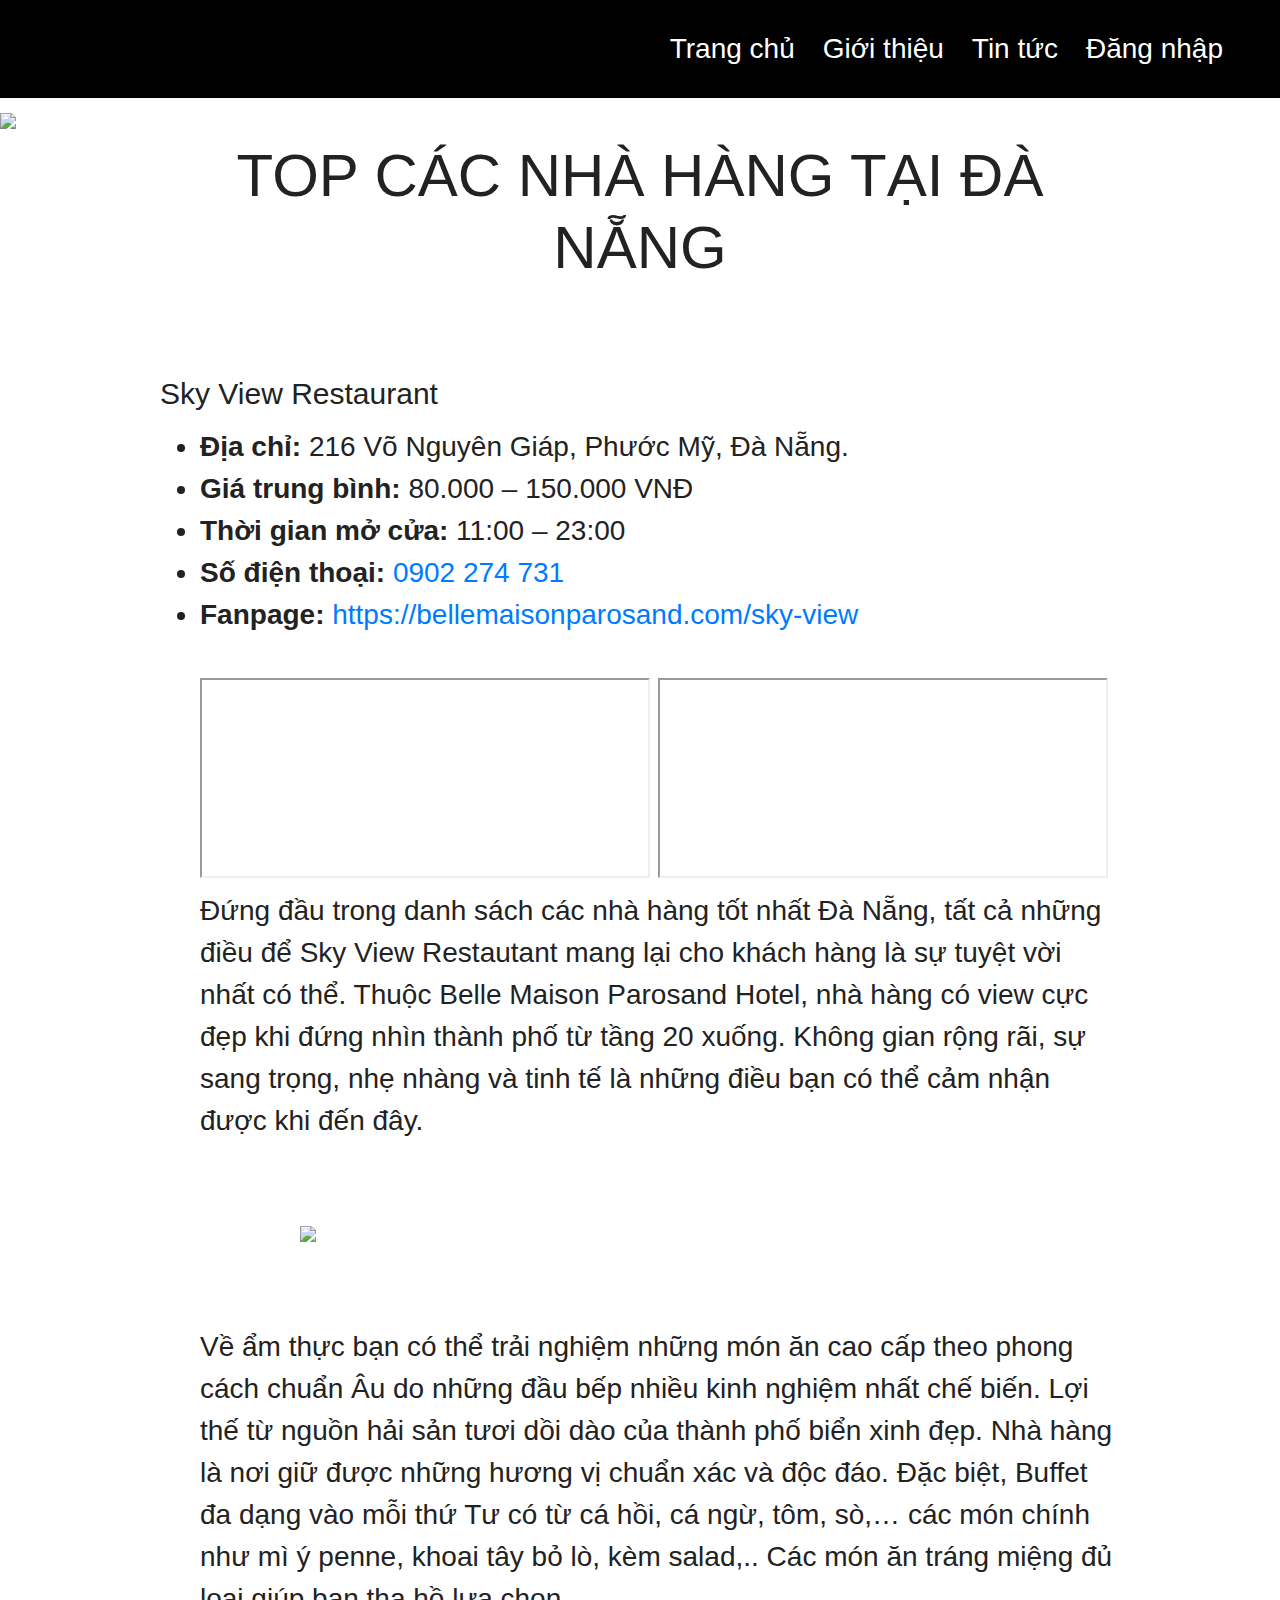
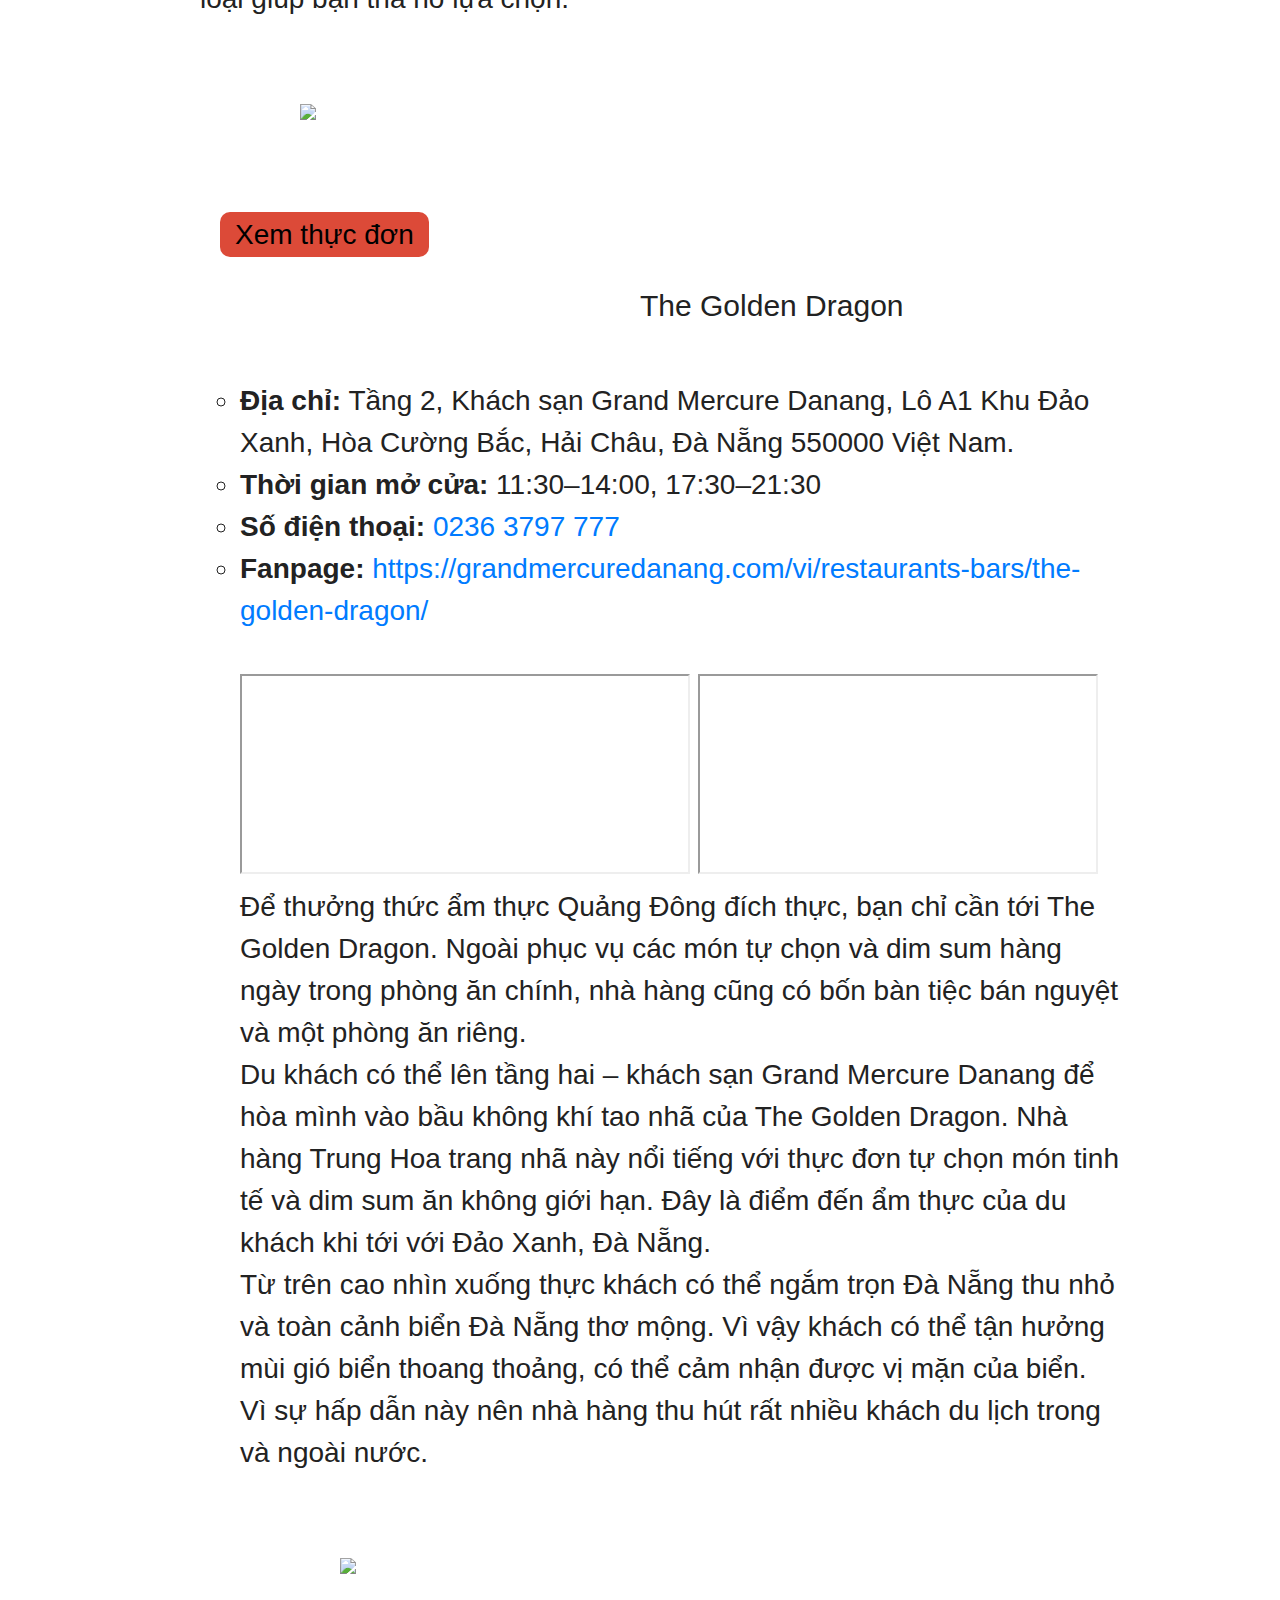
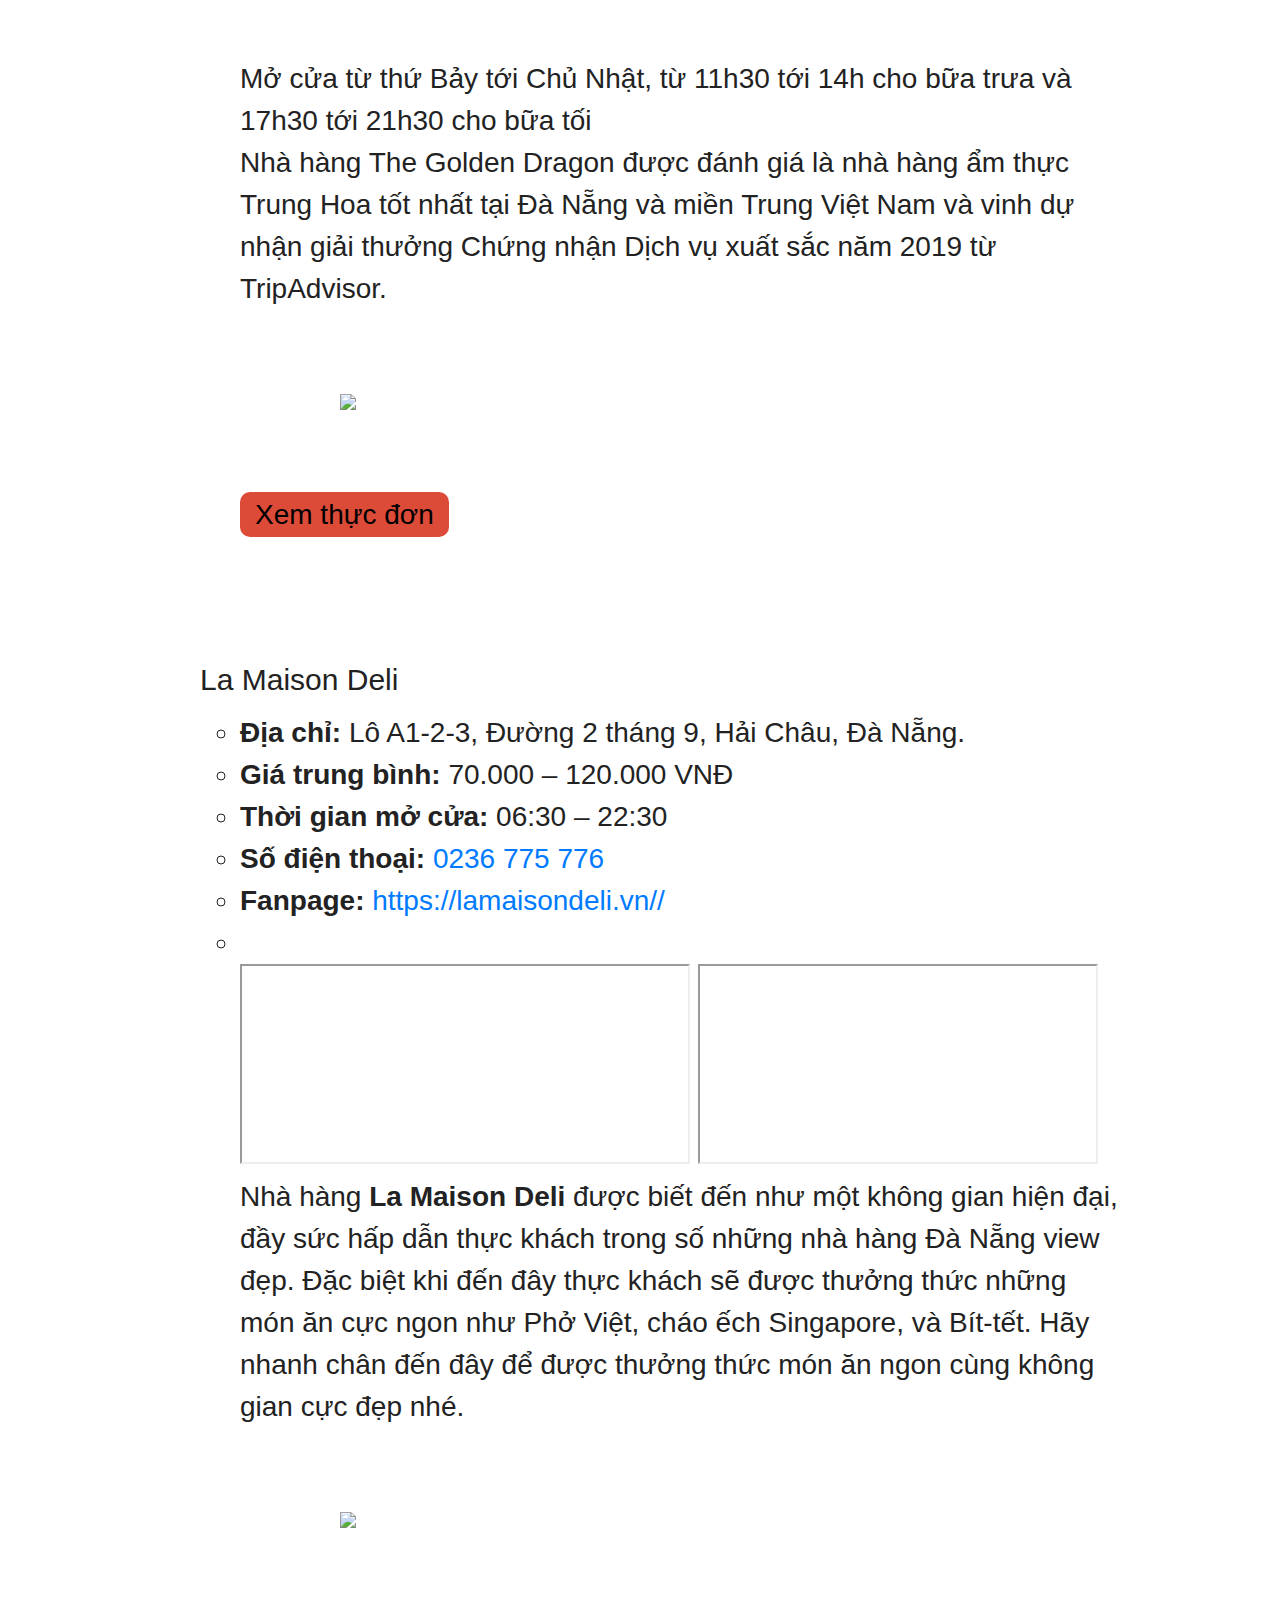
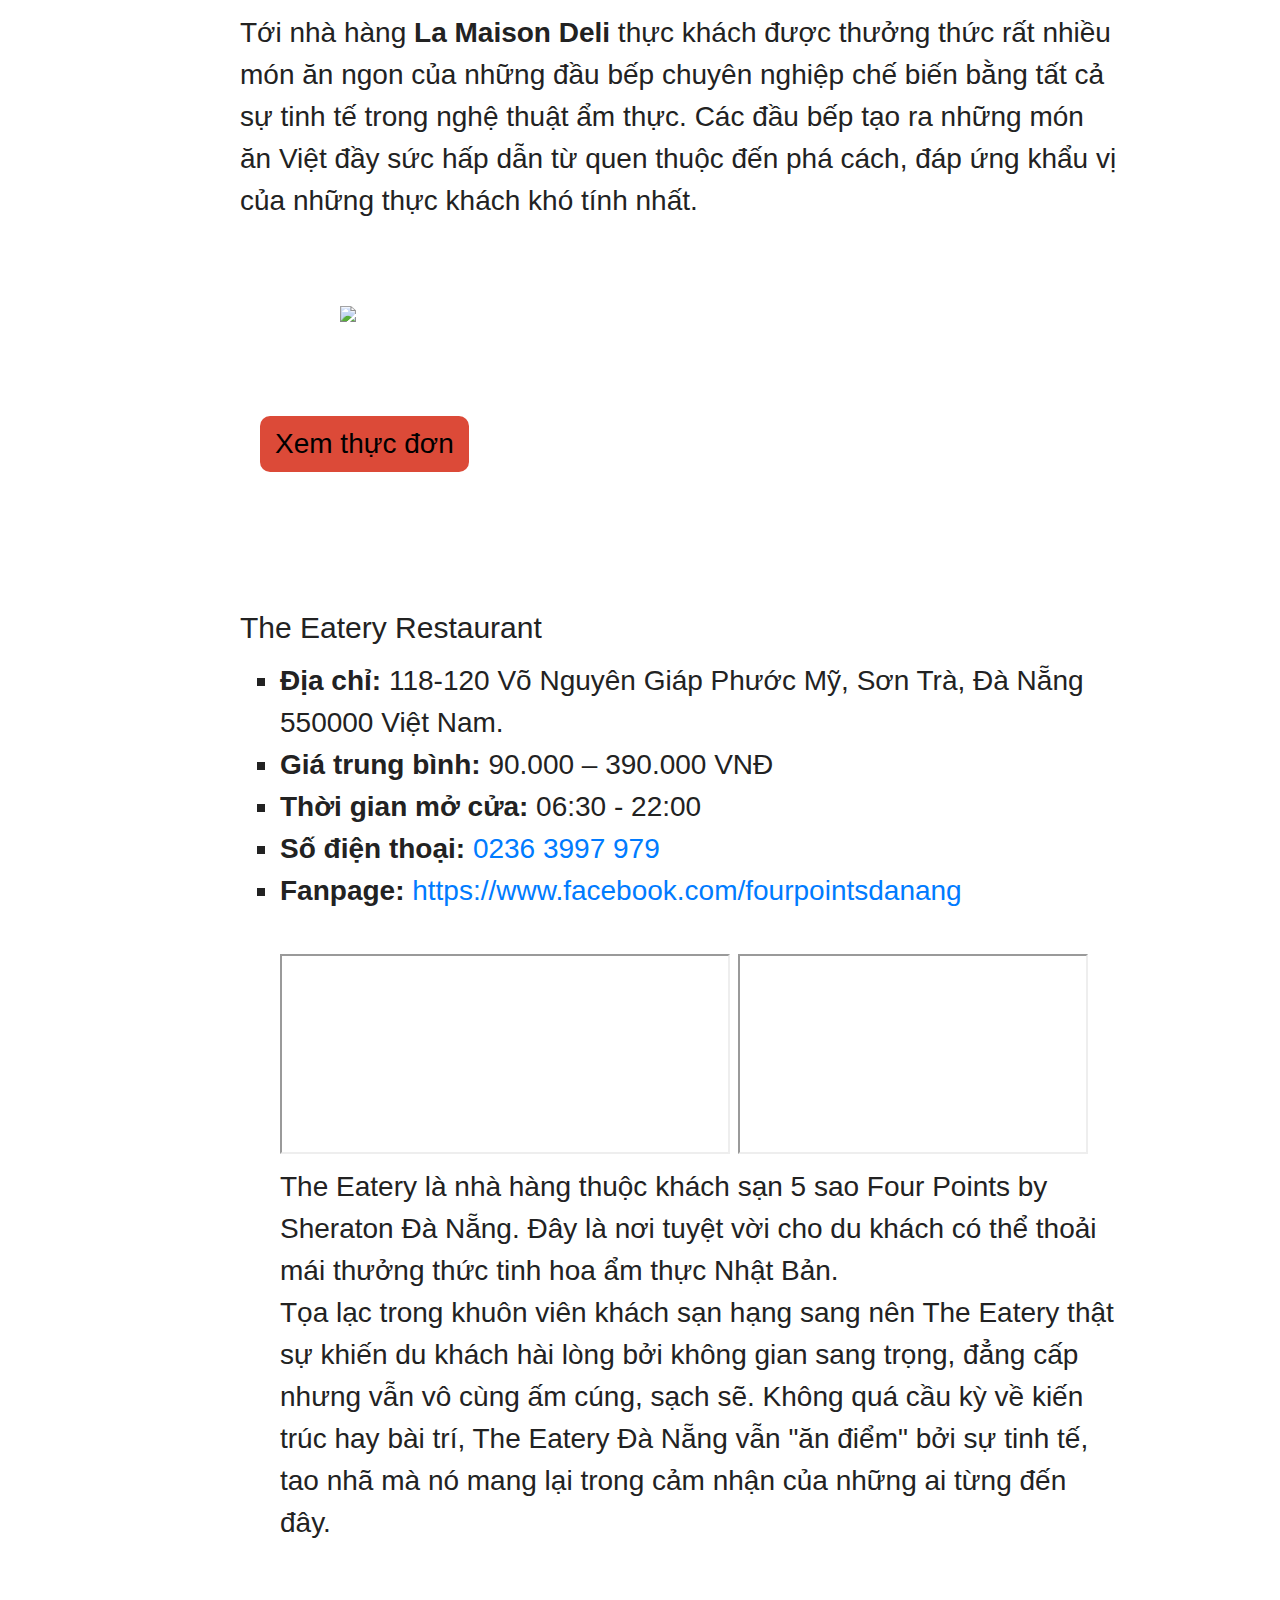
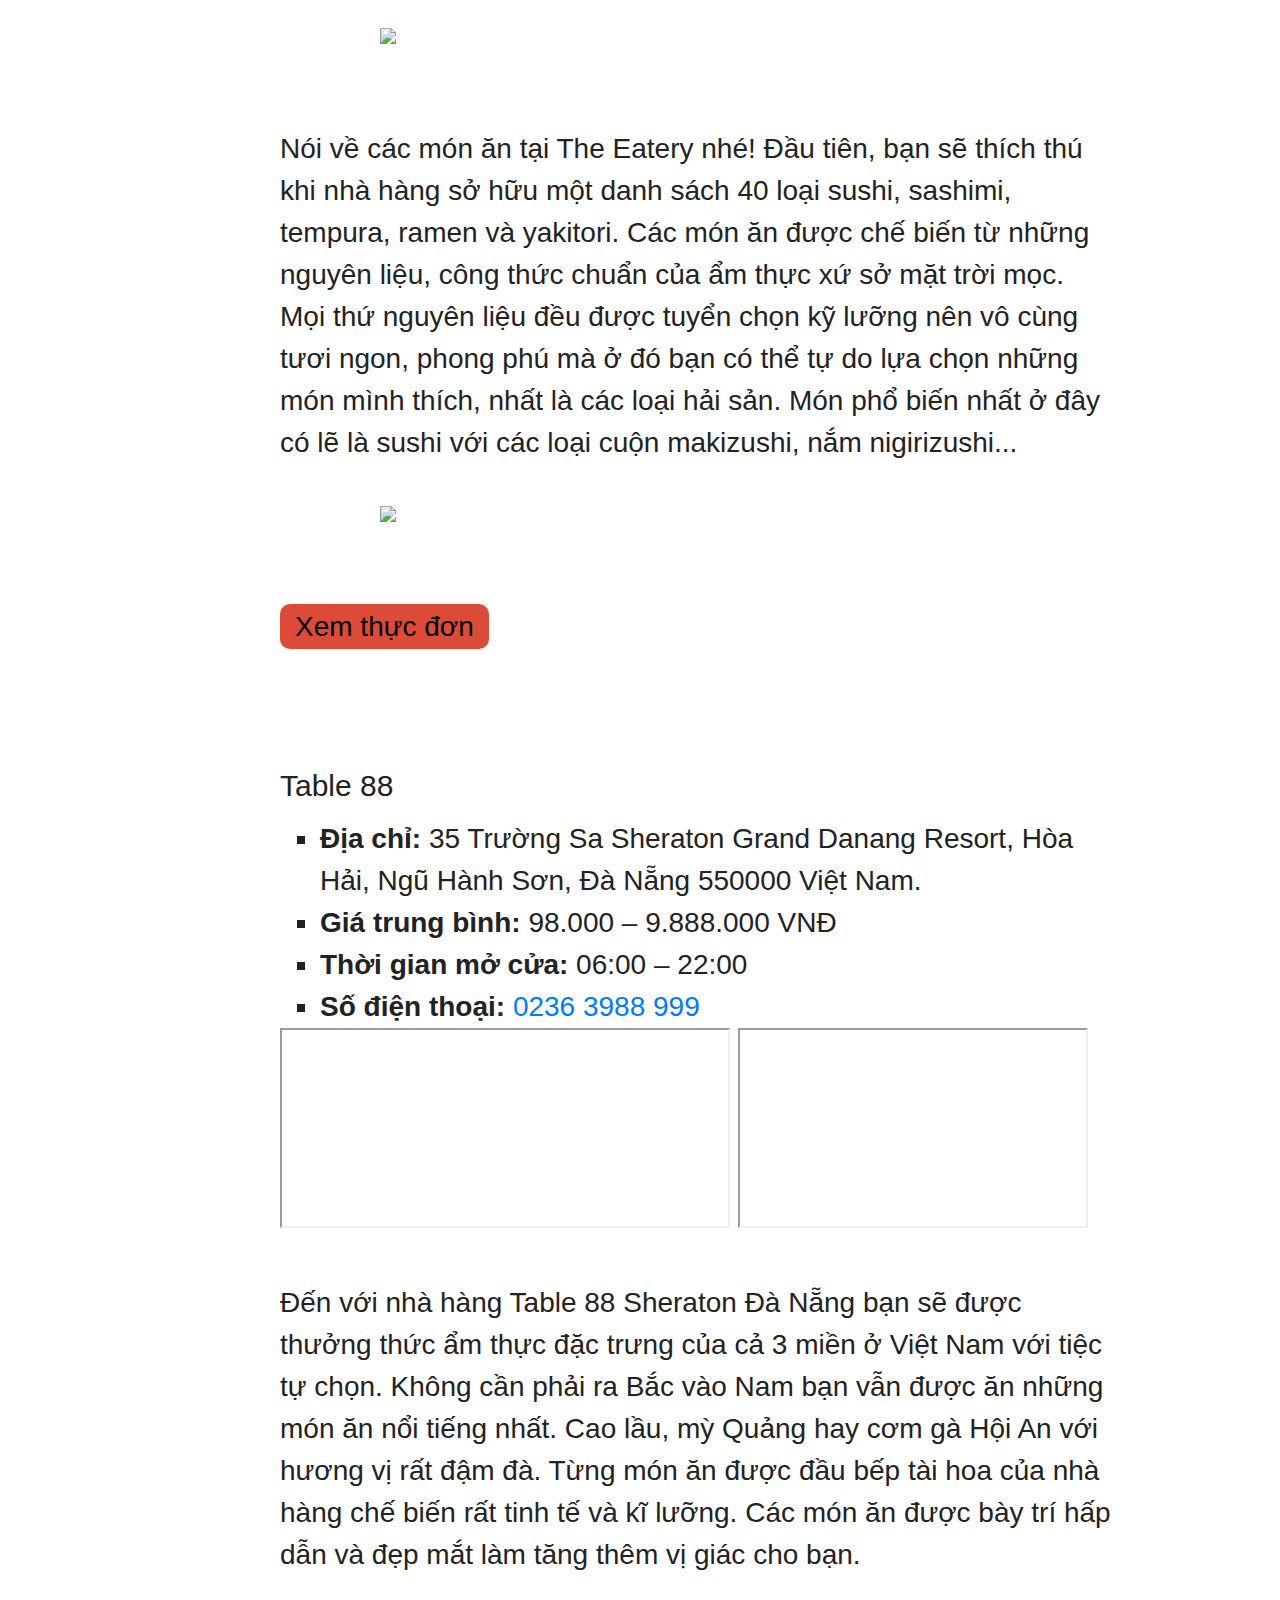
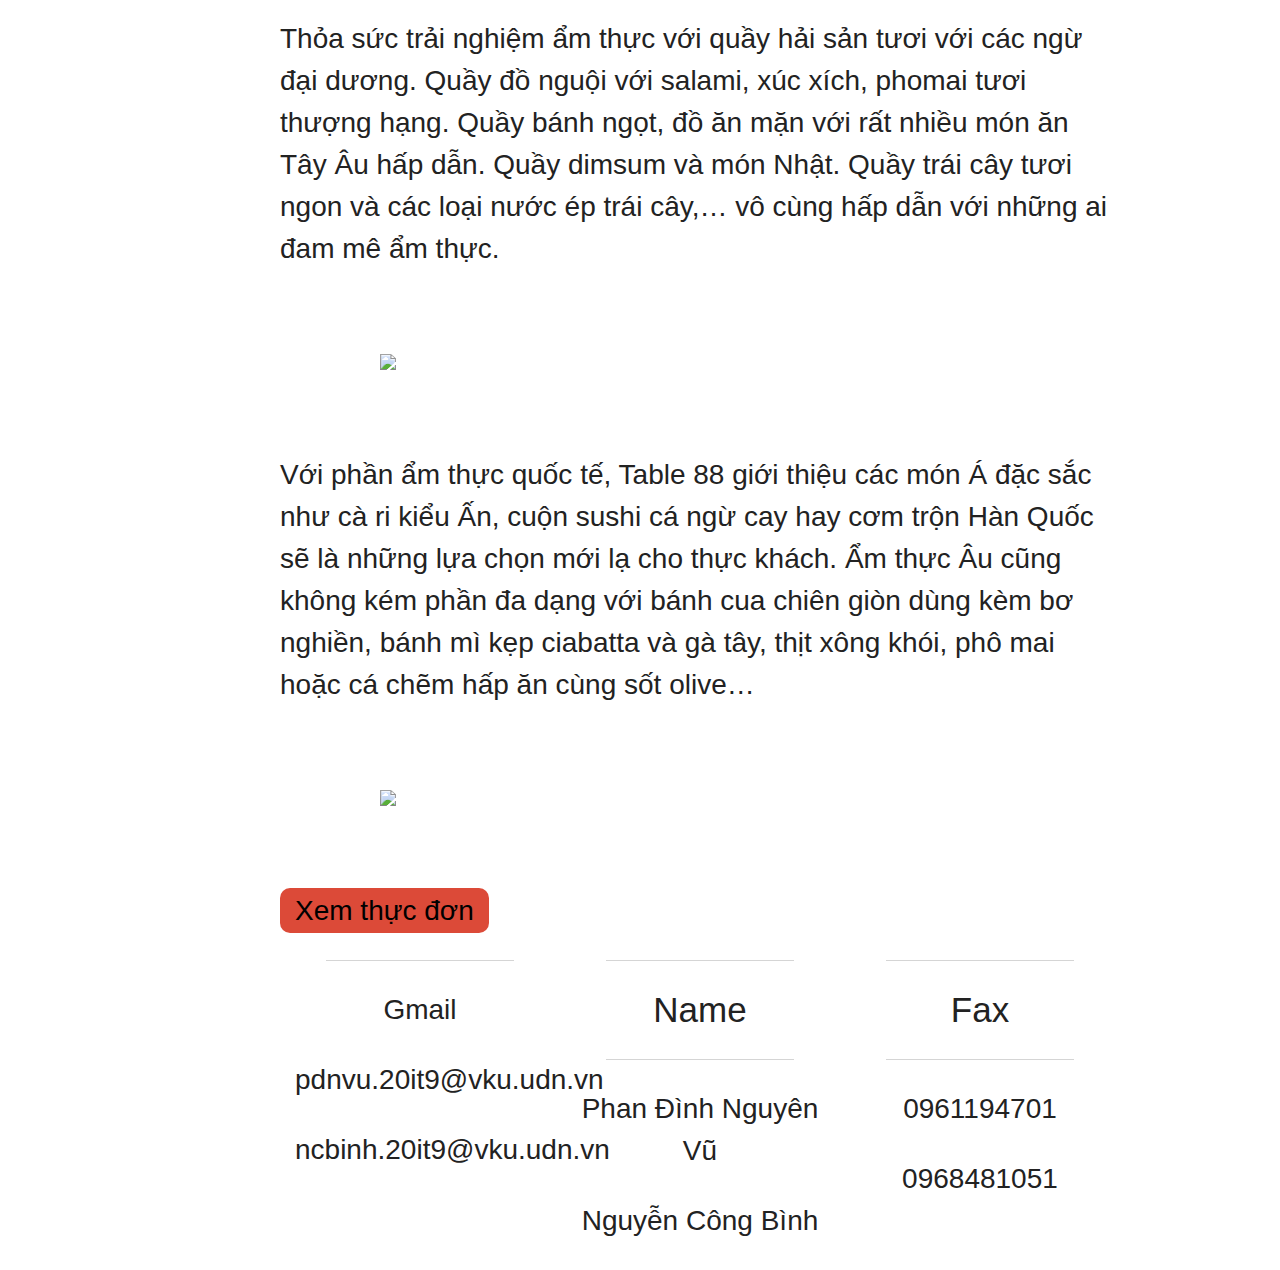
==== Giới thiệu.html @ e46bc9dd "update" ====
<!DOCTYPE html>
<html>
<head>
	<meta charset="utf-8">
	<meta name="viewport" content="width=device-width, initial-scale=1">
	<title>Nhà hàng ẩm thực Đà Nẵng</title>
	<!-- Import Boostrap css, js, font awesome here -->
	<link rel="stylesheet" href="https://maxcdn.bootstrapcdn.com/bootstrap/4.1.3/css/bootstrap.min.css">       
    <link href="https://use.fontawesome.com/releases/v5.0.4/css/all.css" rel="stylesheet">    
    <script src="https://ajax.googleapis.com/ajax/libs/jquery/3.3.1/jquery.min.js">
    </script>
    <script src="https://cdnjs.cloudflare.com/ajax/libs/popper.js/1.14.3/umd/popper.min.js">
    </script>
    <script src="https://maxcdn.bootstrapcdn.com/bootstrap/4.1.3/js/bootstrap.min.js"></script>
    <link href="gioithieu.css" rel="stylesheet">
    <style>
        body {
            margin: 0;
            font-family: Arial, Helvetica, sans-serif;
        }
        .topnav {
            overflow: hidden;
            background-color: #222222;
        }
        .topnav a {
            float: left;
            color: #f2f2f2;
            text-align: center;
            padding: 14px 16px;
            text-decoration: none;
            font-size: 15px;
        }
        .topnav a:hover {
            background-color: #FBBC01;
            color: black;
        }
        .topnav a.active {
            background-color: #4CAF50;
            color:#669933;
        }
    </style>
</head>
<body>
<!-- Navigation -->
<nav class="navbar navbar-expand-md navbar-light bg-light sticky-top">  
	<div class="container-fluid">
		<a class="navbar-branch" href="#">
		</a>
		<button class="navbar-toggler" type="button" data-toggle="collapse" 
			data-target="#navbarResponsive">
			<span class="navbar-toggler-icon"></span>
		</button>
		<div class="collapse navbar-collapse" id="navbarResponsive">
			<ul class="navbar-nav ml-auto">
				<li class="nav-item">
					<a class="nav-link active" href="#">Trang chủ</a>
				</li>
				<li class="nav-item">
					<a class="nav-link" href="#">Giới thiệu</a>
				</li>
				<li class="nav-item">
					<a class="nav-link" href="#">Tin tức</a>
				</li>
				<li class="nav-item">
					<a class="nav-link" href="#">Đăng nhập</a>
				</li>
			</ul>
		</div>
	</div>
</nav>
<!-- Carousel -->
<div id="slides" class="carousel slide" data-ride="carousel">
	<ul class="carousel-indicators">
		<li data-target="#slides" data-slide-to="0" class="active"></li>
		<li data-target="#slides" data-slide-to="1"></li>
		<li data-target="#slides" data-slide-to="2"></li>		
		<li data-target="#slides" data-slide-to="3"></li>
		<li data-target="#slides" data-slide-to="4"></li>
	</ul>
	<div class="carousel-inner">
		<div class="carousel-item active">
			<img src="D:\Công nghệ Web\Trang chủ\71.jpg">
			<div class="carousel-caption">
			</div>
		</div>
		<div class="carousel-item">
			<img src="D:\Công nghệ Web\Trang chủ\81.jpg">
		</div>
		<div class="carousel-item">
			<img src="D:\Công nghệ Web\Trang chủ\61.jpg">
		</div>
		<div class="carousel-item">
			<img src="D:\Công nghệ Web\Trang chủ\91.jpg">
		</div>
		<div class="carousel-item">
			<img src="D:\Công nghệ Web\Trang chủ\101.jpg">
		</div>
		
	</div>
</div>
<style type="text/css">
        #content{
            width: 960px;
            margin: 0px auto;
        }
    </style>
    <div id="content">
    <h1 style="text-align: center;">TOP CÁC NHÀ HÀNG TẠI ĐÀ NẴNG</h1><br>
    
<!--     sky view     --> 
       <h2><br>Sky View Restaurant</h2>
        <ul>
            <li><b>Địa chỉ:</b> 216 Võ Nguyên Giáp, Phước Mỹ, Đà Nẵng.</li>
            <li><b>Giá trung bình:</b> 80.000 – 150.000 VNĐ</li>

            <li><b>Thời gian mở cửa:</b> 11:00 – 23:00</li>
            <li><b>Số điện thoại: </b><a href="tel:0902274731">0902 274 731</a> </li>
            <li><b>Fanpage: </b> <a href="https://bellemaisonparosand.com/sky-view" target="_blank">https://bellemaisonparosand.com/sky-view</a> </li><br>
             <tr> <td><iframe src="file:///D:/C%C3%B4ng%20ngh%E1%BB%87%20Web/Trang%20ch%E1%BB%A7/datban.html" width="450" height="200"></iframe></td>
                <td><iframe src="file:///D:/C%C3%B4ng%20ngh%E1%BB%87%20Web/Trang%20ch%E1%BB%A7/danhgia.html"width="450" height="200"></iframe></td>
             </tr>    <br>
           Đứng đầu trong danh sách các nhà hàng tốt nhất Đà Nẵng, tất cả những điều để Sky View Restautant mang lại cho khách hàng là sự tuyệt vời nhất có thể. Thuộc Belle Maison Parosand Hotel, nhà hàng có view cực đẹp khi đứng nhìn thành phố từ tầng 20 xuống. Không gian rộng rãi, sự sang trọng, nhẹ nhàng và tinh tế là những điều bạn có thể cảm nhận được khi đến đây.<br><br><br>
           <img src="https://tourdanangcity.vn/wp-content/uploads/2020/09/Sky-View-Restaurant-nha-hang-da-nang.jpg?v=1615420619"><br><br>
           Về ẩm thực bạn có thể trải nghiệm những món ăn cao cấp theo phong cách chuẩn Âu do những đầu bếp nhiều kinh nghiệm nhất chế biến. Lợi thế từ nguồn hải sản tươi dồi dào của thành phố biển xinh đẹp. Nhà hàng là nơi giữ được những hương vị chuẩn xác và độc đáo. Đặc biệt, Buffet đa dạng vào mỗi thứ Tư có từ cá hồi, cá ngừ, tôm, sò,… các món chính như mì ý penne, khoai tây bỏ lò, kèm salad,.. Các món ăn tráng miệng đủ loại giúp bạn tha hồ lựa chọn.<br><br><br>
           <img src="https://tourdanangcity.vn/wp-content/uploads/2020/09/Sky-View-Restaurant-nha-hang-da-nang-1.jpg?v=1615420618"><br><br>
            <div class="menu1">
                    <div class="dropdown">
                      
                            <a style="text-align-last: center;" l href="https://bellemaisonparosand.com/sky-view/menu" id="thucdon1" target="_blank">Xem thực đơn</a><br><br>
                       
                        <div class="dropdown-child">
                            <ul>
                                <li>
                                    <a style="text-decoration: none" href="https://bellemaisonparosand.com/sky-view/menu" target="_blank">
                                        
                                        <div class="user1">
                                            <label>Thực Đơn</label>
                                            
                                        </div>
                                    </a>
                                </li>   
                               
                                <li>
                                    <a style="text-decoration: none" href="https://bellemaisonparosand.com/sky-view/beverage-menu" target="_blank">
                                       
                                        <div class="user1">
                                            <label>Thức Uống</label>
                                        </div>
                                    </a>
                                </li>     
                               
                            </ul>
                        </div>
                      </div>
                </div>
                <br><br>

        <h2>The Golden Dragon</h2><br>
            <ul>
            <li><b>Địa chỉ:</b> Tầng 2, Khách sạn Grand Mercure Danang, Lô A1 Khu Đảo Xanh, Hòa Cường Bắc, Hải Châu, Đà Nẵng 550000 Việt Nam.</li>
            <li><b>Thời gian mở cửa:</b> 11:30–14:00, 17:30–21:30</li>
            <li><b>Số điện thoại: </b><a href="tel:05113938888">0236 3797 777</a> </li>
            <li><b>Fanpage: </b><a href="https://grandmercuredanang.com/vi/restaurants-bars/the-golden-dragon/" target="_blank">https://grandmercuredanang.com/vi/restaurants-bars/the-golden-dragon/</a></li><br>
            <tr><td>  <iframe src="file:///D:/C%C3%B4ng%20ngh%E1%BB%87%20Web/Trang%20ch%E1%BB%A7/datban.html" width="450" height="200"></iframe></td>
              <td><iframe src="file:///D:/C%C3%B4ng%20ngh%E1%BB%87%20Web/Trang%20ch%E1%BB%A7/danhgia.html"width="400" height="200"></iframe></td></tr>    <br>
           Để thưởng thức ẩm thực Quảng Đông đích thực, bạn chỉ cần tới The Golden Dragon. Ngoài phục vụ các món tự chọn và dim sum hàng ngày trong phòng ăn chính, nhà hàng cũng có bốn bàn tiệc bán nguyệt và một phòng ăn riêng.<br>

            Du khách có thể lên tầng hai – khách sạn Grand Mercure Danang để hòa mình vào bầu không khí tao nhã của The Golden Dragon. Nhà hàng Trung Hoa trang nhã này nổi tiếng với thực đơn tự chọn món tinh tế và dim sum ăn không giới hạn. Đây là điểm đến ẩm thực của du khách khi tới với Đảo Xanh, Đà Nẵng.<br>

            Từ trên cao nhìn xuống thực khách có thể ngắm trọn Đà Nẵng thu nhỏ và toàn cảnh biển Đà Nẵng thơ mộng. Vì vậy khách có thể tận hưởng mùi gió biển thoang thoảng, có thể cảm nhận được vị mặn của biển. Vì sự hấp dẫn này nên nhà hàng thu hút rất nhiều khách du lịch trong và ngoài nước.<br><br><br>
            <img src="https://d2e5ushqwiltxm.cloudfront.net/wp-content/uploads/sites/142/2020/03/03101615/Dim-Sum-2-340x340.jpg"><br><br>
            Mở cửa từ thứ Bảy tới Chủ Nhật, từ 11h30 tới 14h cho bữa trưa và 17h30 tới 21h30 cho bữa tối<br>

            Nhà hàng The Golden Dragon được đánh giá là nhà hàng ẩm thực Trung Hoa tốt nhất tại Đà Nẵng và miền Trung Việt Nam và vinh dự nhận giải thưởng Chứng nhận Dịch vụ xuất sắc năm 2019 từ TripAdvisor. <br><br><br>
            <img src="https://image-us.eva.vn/upload/4-2019/images/2019-11-01/grand-mercure-danang-ra-mat-thuc-don-moi-dam-vi-trung-hoa-tai-nha-hang-golden-dragon-mon-an-6-1572597279-680-width660height438.jpg"><br><br>
            <a style="text-align-last: center;" l href="https://d2e5ushqwiltxm.cloudfront.net/wp-content/uploads/sites/142/2019/12/19063643/Preview-GOLDEN-A-LA-CARTE-Menu-2019.pdf" id="thucdon1" target="_blank">Xem thực đơn</a><br><br> <br><br>

          </ul>
        </li>
        
        <h2>La Maison Deli</h2>
        <ul>
            <li><b>Địa chỉ:</b> Lô A1-2-3, Đường 2 tháng 9, Hải Châu, Đà Nẵng.</li>
            <li><b>Giá trung bình:</b> 70.000 – 120.000 VNĐ</li>
            <li><b>Thời gian mở cửa:</b> 06:30 – 22:30</li>

            <li><b>Số điện thoại: </b><a href="tel:0236775776">0236 775 776</a> </li>
            <li><b>Fanpage: </b><a href="https://lamaisondeli.vn" target="_blank">https://lamaisondeli.vn//</a><li><br>
                  <tr><td><iframe src="file:///D:/C%C3%B4ng%20ngh%E1%BB%87%20Web/Trang%20ch%E1%BB%A7/datban.html" width="450" height="200"></iframe></td> 
                  <td><iframe src="file:///D:/C%C3%B4ng%20ngh%E1%BB%87%20Web/Trang%20ch%E1%BB%A7/danhgia.html"width="400" height="200"></iframe></td></tr>   <br>
                Nhà hàng <b>La Maison Deli</b> được biết đến như một không gian hiện đại, đầy sức hấp dẫn thực khách trong số những nhà hàng Đà Nẵng view đẹp. Đặc biệt khi đến đây thực khách sẽ được thưởng thức những món ăn cực ngon như Phở Việt, cháo ếch Singapore, và Bít-tết. Hãy nhanh chân đến đây để được thưởng thức món ăn ngon cùng không gian cực đẹp nhé.<br><br><br>
                <img src="https://toplistdanang.com/wp-content/uploads/2019/12/nha-hang-view-Da-nang-view-dep.png"><br><br>
                Tới nhà hàng <b>La Maison Deli</b> thực khách được thưởng thức rất nhiều món ăn ngon của những đầu bếp chuyên nghiệp chế biến bằng tất cả sự tinh tế trong nghệ thuật ẩm thực. Các đầu bếp tạo ra những món ăn Việt đầy sức hấp dẫn từ quen thuộc đến phá cách, đáp ứng khẩu vị của những thực khách khó tính nhất.<br><br><br>
                <img src="https://toplistdanang.com/wp-content/uploads/2019/12/nh%C3%A0-h%C3%A0ng-deli-min.png"><br><br>
                <div class="menu1">
                    <div class="dropdown">
                      
                            <p id="thucdon1"> Xem thực đơn</p><br><br>
                       
                        <div class="dropdown-child">
                            <ul>
                                <li>
                                    <a style="text-decoration: none" href="https://lamaisondeli.vn/wp-content/uploads/2020/11/To%CC%82%CC%89ng-ho%CC%9B%CC%A3p-Tie%CC%A3%CC%82c-La-Maison-Deli-.pdf" target="_blank">
                                        
                                        <div class="user1">
                                            <label>Menu tiệc</label>
                                            
                                        </div>
                                    </a>
                                </li>   
                                <li>
                                    <a style="text-decoration: none" href="https://lamaisondeli.vn/wp-content/uploads/2020/11/Menu-s%C3%A1ng-%C4%90N.pdf" target="_blank">
                                        
                                        <div class="user1">
                                            <label>Điểm tâm</label>
                                            
                                        </div>
                                    </a>
                                </li>   
                                <li>
                                    <a style="text-decoration: none" href="https://lamaisondeli.vn/wp-content/uploads/2020/11/menu-LMD-T10-01-1.pdf" target="_blank">
                                       
                                        <div class="user1">
                                            <label>Thực đơn chính</label>
                                        </div>
                                    </a>
                                </li>     
                                  <li>
                                    <a style="text-decoration: none" href="https://lamaisondeli.vn/DN-Drink.pdf" target="_blank">
                                       
                                        <div class="user1">
                                            <label>Thức uống</label>
                                        </div>
                                    </a>
                                </li>   
                            </ul>
                        </div>
                      </div>
                </div><br><br> <br><br>

 

        


        <h2><br>The Eatery Restaurant</h2>
         <ul>
            <li><b>Địa chỉ:</b> 118-120 Võ Nguyên Giáp Phước Mỹ, Sơn Trà, Đà Nẵng 550000 Việt Nam.</li>
            <li><b>Giá trung bình:</b> 90.000 – 390.000 VNĐ</li>

            <li><b>Thời gian mở cửa:</b> 06:30 - 22:00</li>
            <li><b>Số điện thoại: </b><a href="tel:02363997979">0236 3997 979</a> </li>
            <li><b>Fanpage: </b> <a href="https://www.facebook.com/fourpointsdanang" target="_blank">https://www.facebook.com/fourpointsdanang</a> </li><br>
           <tr><td>   <iframe src="file:///D:/C%C3%B4ng%20ngh%E1%BB%87%20Web/Trang%20ch%E1%BB%A7/datban.html" width="450" height="200"></iframe></td> 
              <td><iframe src="file:///D:/C%C3%B4ng%20ngh%E1%BB%87%20Web/Trang%20ch%E1%BB%A7/danhgia.html"width="350" height="200"></iframe></td> </tr>  <br>
         The Eatery là nhà hàng thuộc khách sạn 5 sao Four Points by Sheraton Đà Nẵng. Đây là nơi tuyệt vời cho du khách có thể thoải mái thưởng thức tinh hoa ẩm thực Nhật Bản.<br>
         Tọa lạc trong khuôn viên khách sạn hạng sang nên The Eatery thật sự khiến du khách hài lòng bởi không gian sang trọng, đẳng cấp nhưng vẫn vô cùng ấm cúng, sạch sẽ. Không quá cầu kỳ về kiến trúc hay bài trí, The Eatery Đà Nẵng vẫn "ăn điểm" bởi sự tinh tế, tao nhã mà nó mang lại trong cảm nhận của những ai từng đến đây. <br><br><br>
           <img src="https://cdn.vnexplorer.net/img/2020/7/19/55c7a179cf3c4990d66ec44f3556dd88.jpg"><br><br>
          Nói về các món ăn tại The Eatery nhé! Đầu tiên, bạn sẽ thích thú khi nhà hàng sở hữu một danh sách 40 loại sushi, sashimi, tempura, ramen và yakitori. Các món ăn được chế biến từ những nguyên liệu, công thức chuẩn của ẩm thực xứ sở mặt trời mọc.<br>Mọi thứ nguyên liệu đều được tuyển chọn kỹ lưỡng nên vô cùng tươi ngon, phong phú mà ở đó bạn có thể tự do lựa chọn những món mình thích, nhất là các loại hải sản. Món phổ biến nhất ở đây có lẽ là sushi với các loại cuộn makizushi, nắm nigirizushi...<br><br>
           <img src="https://cdn.vnexplorer.net/img/2020/7/19/e6961d5d67033cc8e8fbadc86834f3cd.jpg"><br><br>
           <a href="https://www.theeateryrestaurant.com/our_menu/" id="thucdon1" target="_blank">Xem thực đơn</a><br><br><br>



           <h2><br>Table 88</h2>
                <ul>

            <li><b>Địa chỉ:</b> 35 Trường Sa Sheraton Grand Danang Resort, Hòa Hải, Ngũ Hành Sơn, Đà Nẵng 550000 Việt Nam.</li>
            <li><b>Giá trung bình:</b> 98.000 – 9.888.000 VNĐ</li>

            <li><b>Thời gian mở cửa:</b> 06:00 – 22:00</li>
            <li><b>Số điện thoại: </b><a href="tel:02363988999"> 0236 3988 999</a></li></ul>
            <tr><td><iframe src="file:///D:/C%C3%B4ng%20ngh%E1%BB%87%20Web/Trang%20ch%E1%BB%A7/datban.html" width="450" height="200"></iframe></td> 
            <td><iframe src="file:///D:/C%C3%B4ng%20ngh%E1%BB%87%20Web/Trang%20ch%E1%BB%A7/danhgia.html"width="350" height="200"></iframe></td></tr>   <br>
           
        
            <!-- <li><b>Fanpage: </b> <a href="https://nudoanhnhan.net/nha-hang-table-88-cua-sheraton-grand-da-nang-ra-mat-thuc-don-moi.html" target="_blank">https://nudoanhnhan.net/nha-hang-table-88-cua-sheraton-grand-da-nang-ra-mat-thuc-don-moi.html</a> </li> --><br>
            Đến với nhà hàng Table 88 Sheraton Đà Nẵng bạn sẽ được thưởng thức ẩm thực đặc trưng của cả 3 miền ở Việt Nam với tiệc tự chọn. Không cần phải ra Bắc vào Nam bạn vẫn được ăn những món ăn nổi tiếng nhất. Cao lầu, mỳ Quảng hay cơm gà Hội An với hương vị rất đậm đà. Từng món ăn được đầu bếp tài hoa của nhà hàng chế biến rất tinh tế và kĩ lưỡng. Các món ăn được bày trí hấp dẫn và đẹp mắt làm tăng thêm vị giác cho bạn.<br><br>

            Thỏa sức trải nghiệm ẩm thực với quầy hải sản tươi với các ngừ đại dương. Quầy đồ nguội với salami, xúc xích, phomai tươi thượng hạng. Quầy bánh ngọt, đồ ăn mặn với rất nhiều món ăn Tây Âu hấp dẫn. Quầy dimsum và món Nhật. Quầy trái cây tươi ngon và các loại nước ép trái cây,… vô cùng hấp dẫn với những ai đam mê ẩm thực.<br><br><br>
           <img src="https://resortdanang.info/wp-content/uploads/2019/02/table-88-sheraton-da-nang-4.jpg" "><br><br>
          Với phần ẩm thực quốc tế, Table 88 giới thiệu các món Á đặc sắc như cà ri kiểu Ấn, cuộn sushi cá ngừ cay hay cơm trộn Hàn Quốc sẽ là những lựa chọn mới lạ cho thực khách. Ẩm thực Âu cũng không kém phần đa dạng với bánh cua chiên giòn dùng kèm bơ nghiền, bánh mì kẹp ciabatta và gà tây, thịt xông khói, phô mai hoặc cá chẽm hấp ăn cùng sốt olive…<br><br><br>
           <img src="https://resortdanang.info/wp-content/uploads/2019/02/table-88-sheraton-da-nang-2.jpg"><br><br>
           <a href="https://www.marriott.com/marriottassets/marriott/DADSI/PDF/DADSI_Menu_Table_88.pdf" id="thucdon1" target="_blank">Xem thực đơn</a>
           <footer>
	<div class="container-fluid padding">	
		<div class="row text-center">
			<div class="col-md-4">
				
				<hr class="light">
				<p>Gmail</p>
				<p>pdnvu.20it9@vku.udn.vn</p>
				<p>ncbinh.20it9@vku.udn.vn</p>
			</div>
			<div class="col-md-4">				
				<hr class="light">
				<h5>Name</h5>
				<hr class="light">
				<p>Phan Đình Nguyên Vũ</p>
				<p>Nguyễn Công Bình</p>
			</div>
			<div class="col-md-4">				
				<hr class="light">
				<h5>Fax</h5>
				<hr class="light">
				<p>0961194701</p>
				<p>0968481051</p>
			</div>
			
		</div>
	</div>
</footer>

</body>
</html>
---- gioithieu.css ----
@import url('https://fonts.googleapis.com/css?family=Gamja+Flower');

html, body {
	width: 100%;
	height: 100%;
	font-family: 'Gamja Flower';
	font-size: 28px;
	color: #222;
}

.navbar {
	background-color: black !important;
}
.navbar li a {
    color: white !important;
}
.navbar li a:hover {
    color: #FBBC01 !important;
}
.carousel-inner img {
	width: 100%;
}
.carousel-caption {
	position: absolute;
	top: 50%;
}
.carousel-caption h1 {
	font-size: 400%;
	text-transform: uppercase;
	text-shadow: 5px 5px 15px #000;
}
.carousel-caption h3 {
	font-size: 200%;	
	text-shadow: 2px 2px 10px #000;
}
.btn-primary {
	background-color: rgb(82,64,120);
	border: 1px solid white;
}
.btn-primary:hover {
	background-color: rgb(62,44,100);
	border: 1px solid white;
}

.welcome hr {
	border-top: 2px solid rgba(62,44,100, 0.6);
	width: 95%;	
	margin-bottom: 2rem;
}
.fa-react {
	color: #81D8F7;
}
.fa-angular {
	color: rgb(177,43,55);
}
.fa-css3 {
	color: #D76537;
}
.fa-react, .fa-angular, .fa-css3 {
	font-size: 4em;
	margin: 1rem;
}
.fun {
	width: 100%;
}
.social a {
	font-size: 3em;/*1em = 16px*/
	padding: 3rem;/*1rem = 1 "font-size" */
}
.fa-facebook {
	color: #3b5998;
}
.fa-twitter {
	color: #00aced;	
}
.fa-google-plus-g {
	color: #dd4b39;
}
.fa-instagram {
	color: #517fa4;
}
.fa-youtube {
	color: #bb0000;
}
hr.light {
	border-top: 1px solid #d5d5d5;
	width: 75%;
}
.light-100 {
	border-top: 1px solid #d5d5d5;
	width: 100%;
}
/*Media Query*/
@media (max-width: 992px){
	.carousel-caption {
		top: 20%;
	}
	.carousel-caption h1{
		font-size: 250%;
	}
	.carousel-caption h3{		
		font-size: 160%;		
	}
	.carousel-caption .btn{		
		font-size: 120%;		
	}
}
@media (max-width: 768px){	
	.carousel-caption {
		top: 20%;
	}
	.carousel-caption h1{
		font-size: 220%;
	}
	.carousel-caption h3{		
		font-size: 140%;
		padding-bottom: 0.2rem;
	}
	.carousel-caption .btn{		
		font-size: 95%;
		padding: 8px 14px;
	}
}
@media (max-width: 576px){
	.carousel-caption {
		top: 10%;
	}
	.carousel-caption h1{
		font-size: 150%;
	}
	.carousel-caption h3{		
		font-size: 110%;		
	}
	.carousel-caption .btn {		
		font-size: 90%;
		padding: 4px 8px;
	}	
}
#thucdon1{
  text-decoration: none;
  background-color: #dc4a38;
  color: #000000;
  padding: 7px 15px;
  border-radius: 10px;
  transition: color 0.75s, background 0.75s;
}
#thucdon1:hover{
  color: #dc4a38;
  background-color: #000000;
}
div.menu1 {
        width: 420px;
        float: left;
        margin-left: 20px;
        margin-top: 10px;
    }  
    .dropdown {
        position: relative;
        display: inline-block;
    }
    .dropdown-child {
        padding-top: 15px;
        display: none;
        background-color: white;
        min-width: 200px;
        height: 200px;
        border-radius: 10px;
        margin-top: -30px;
        margin-left: 28px;
        box-shadow: 0 2px 8px rgb(0 0 0 / 36%);
        box-sizing: border-box;
        padding: 16px 24px 24px;
        z-index:3;
    }
    .dropdown-child a {
        color: black;
        padding: 7px;
        text-decoration: none;
        display: inline-block;
        float:left;
    }
    
    .dropdown:hover .dropdown-child {
        display: block;
    }
    div.trangcanhan
    {
        float:left;
    }
    
    div.user1
    {
        float: left;
    }
    div.user1 label
    {
        display: inline-block;
        margin-top: 15px;
        margin-left: 15px;
        font-weight: bold;
    }
    div.menu1 div.dropdown div.dropdown-child div.user1:hover
    {
        color: #E74C3C;
    }

#content img {
  display: block;
  max-width:600px;
  max-height:500px;
  width: auto;
  height: auto;
  padding-left: 100px;
}
#content h2{
	font-size: 50px;

}
#content h2{
	font-size: 30px;
}
#content h1{
	font-size: 60px;
}
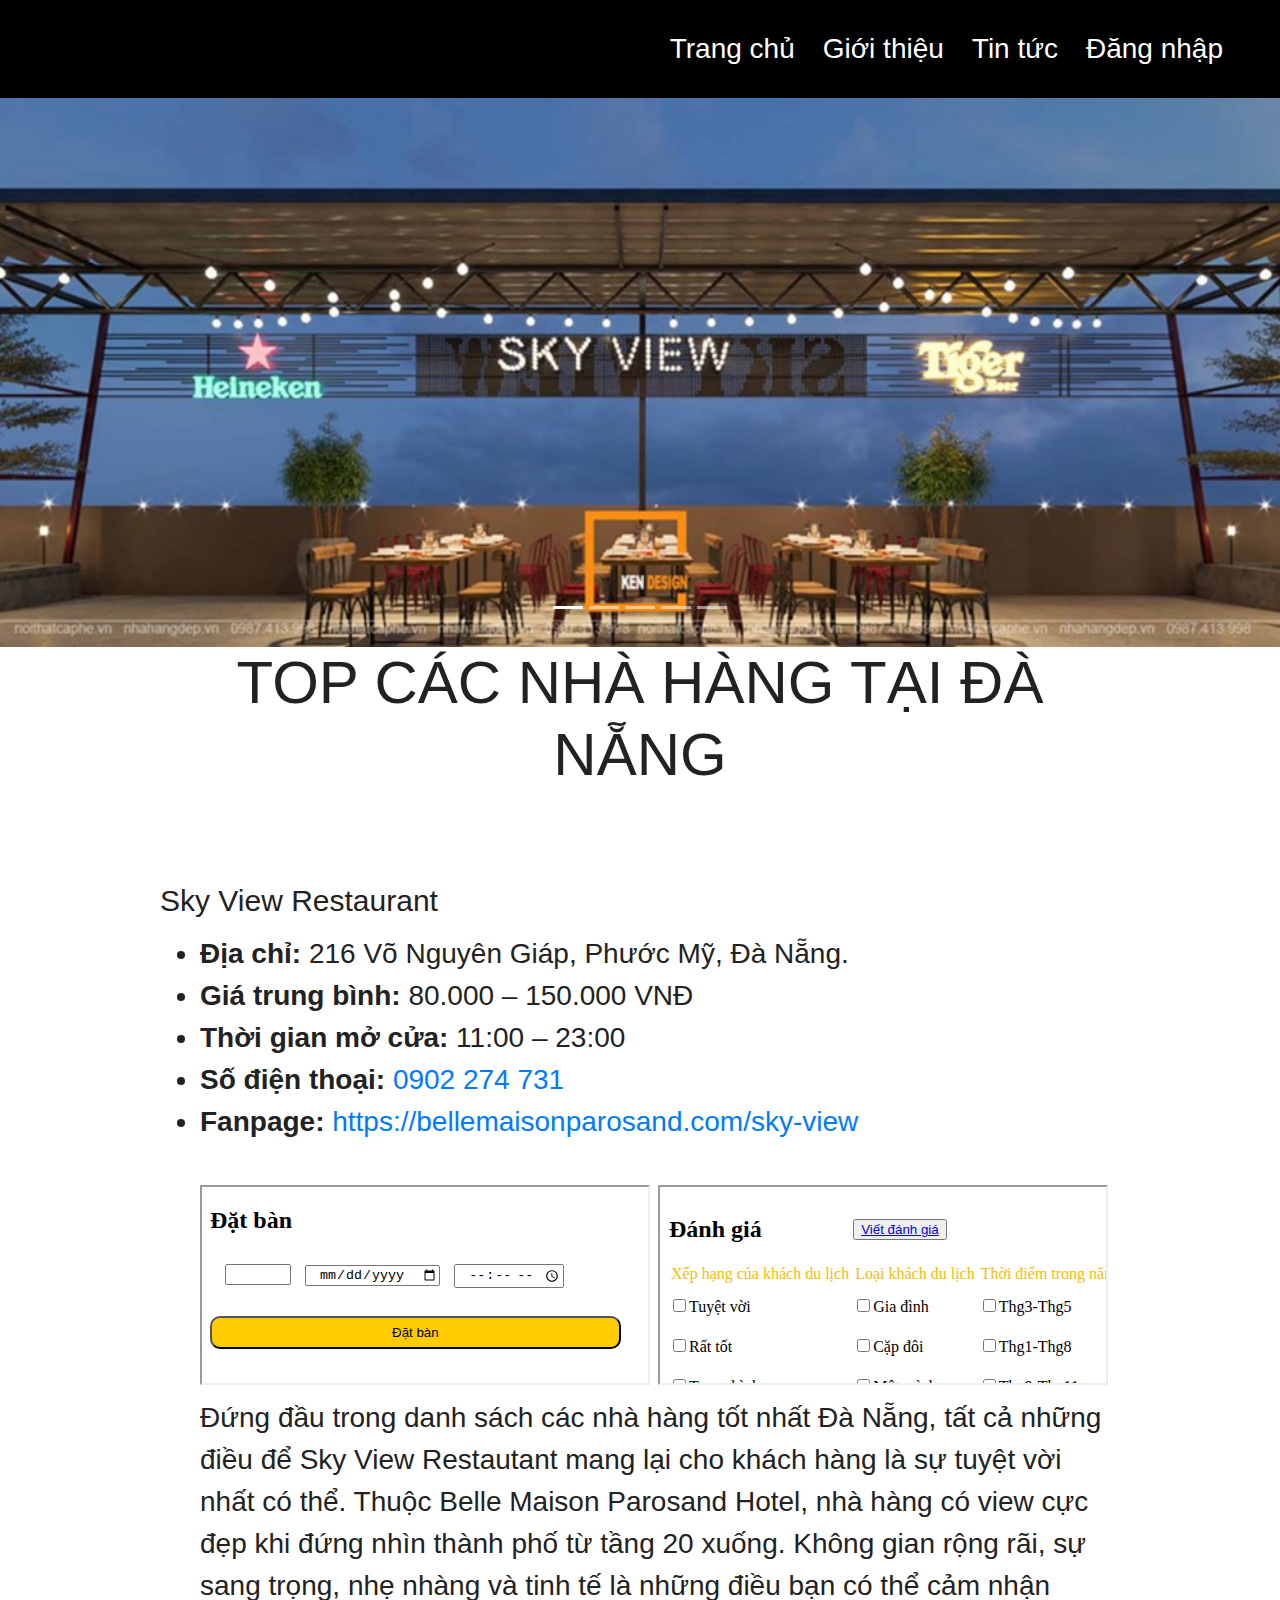
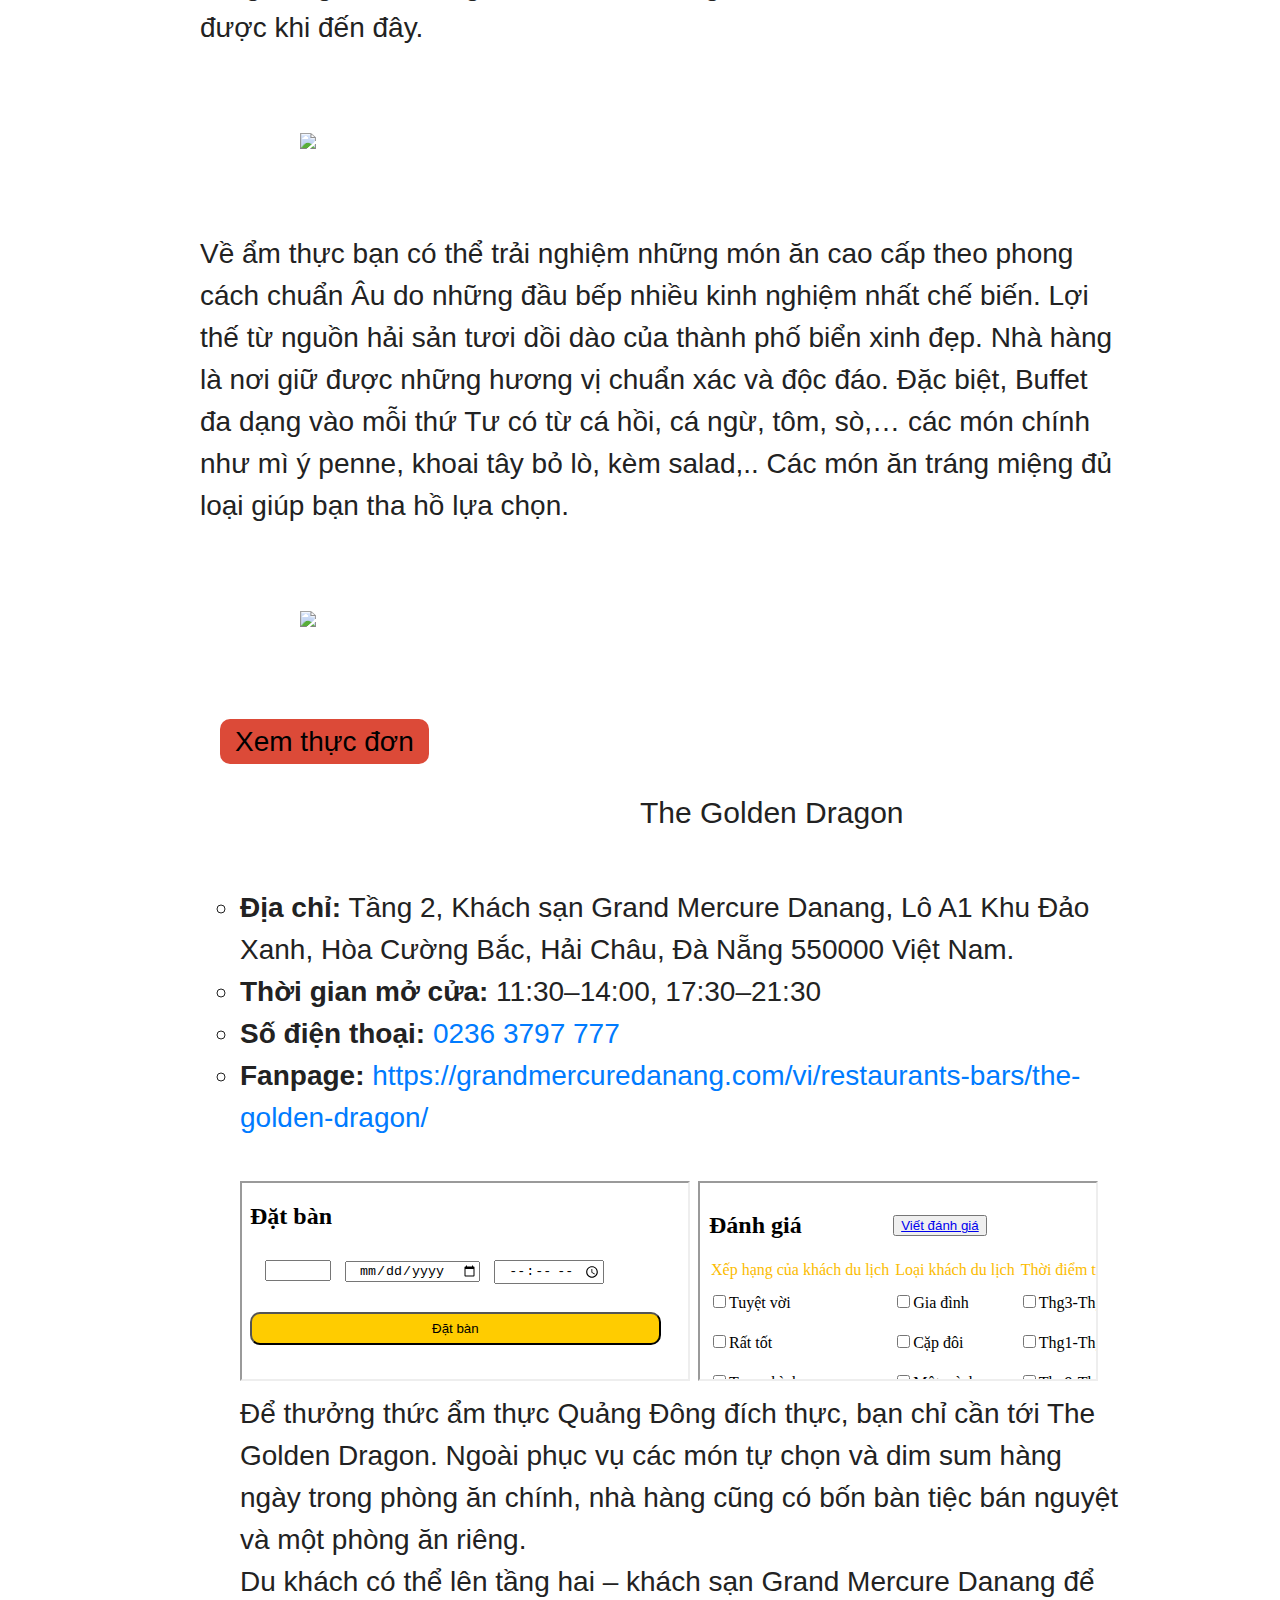
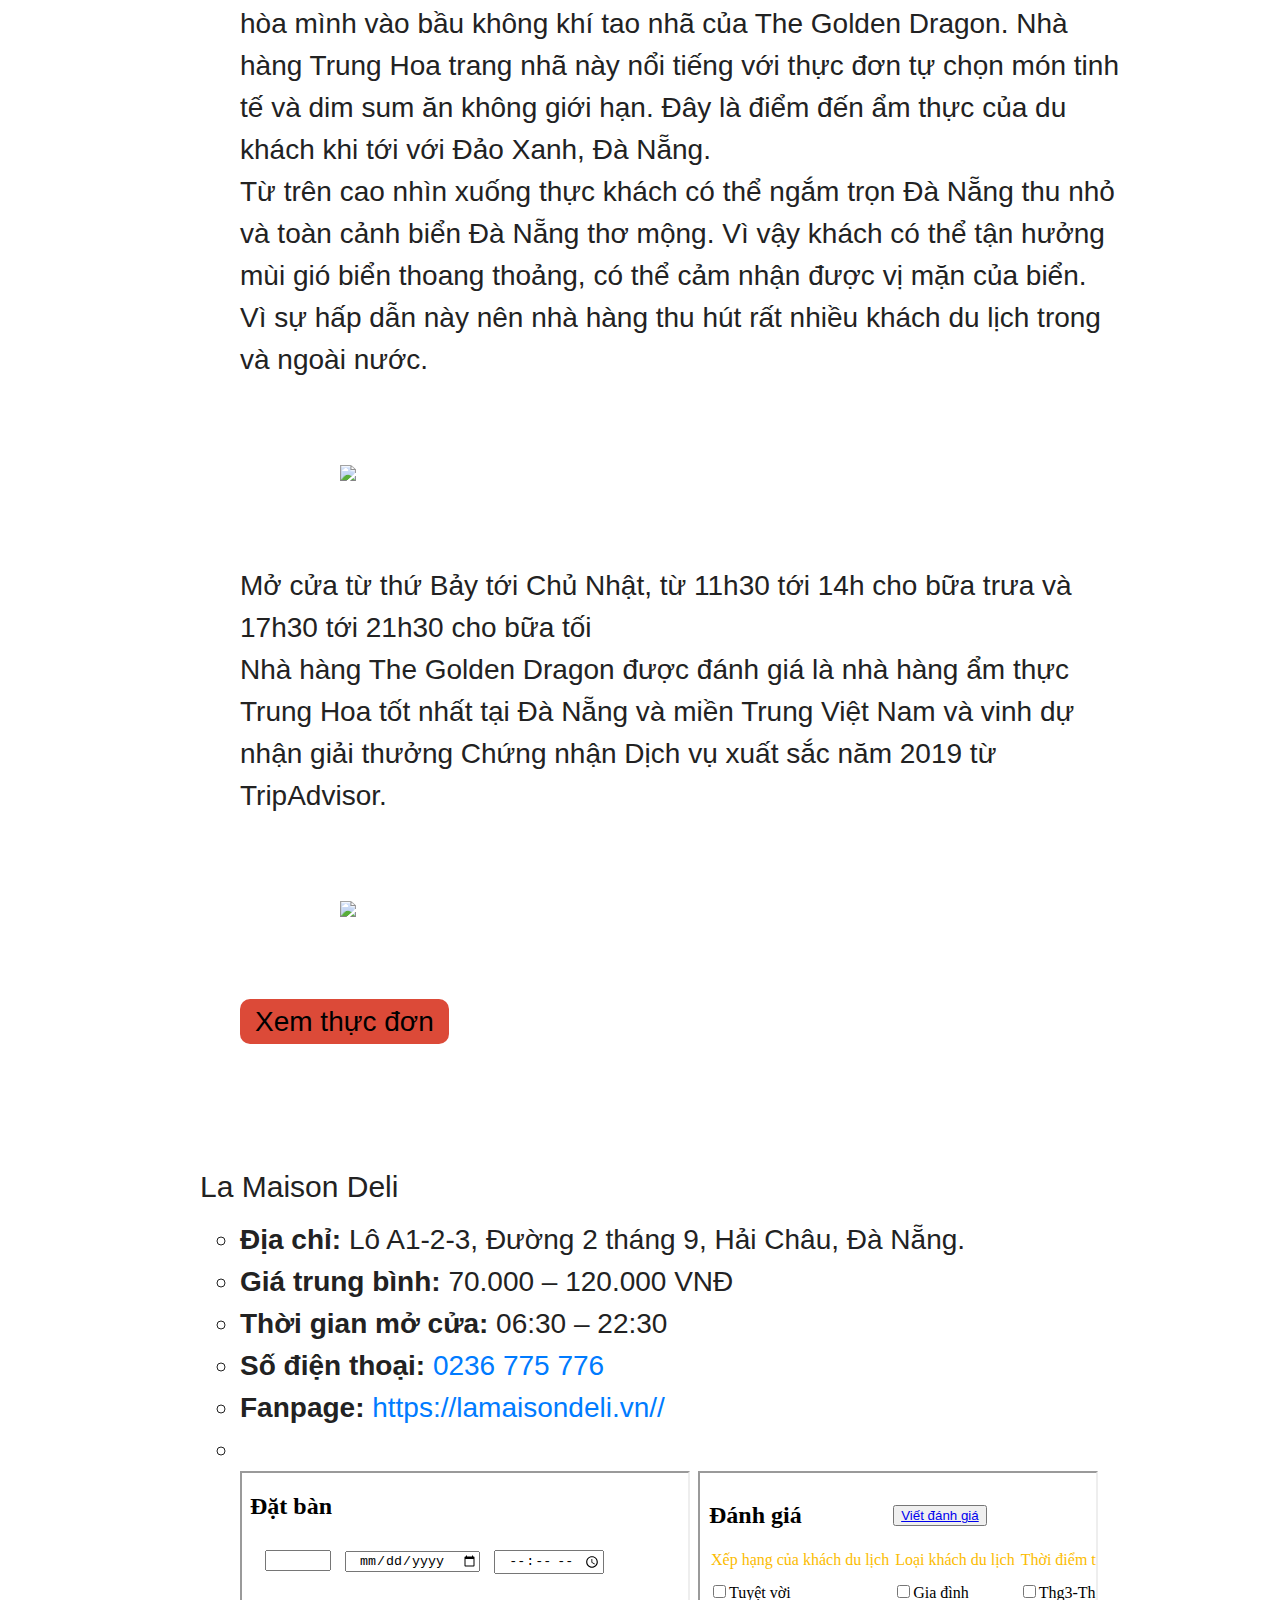
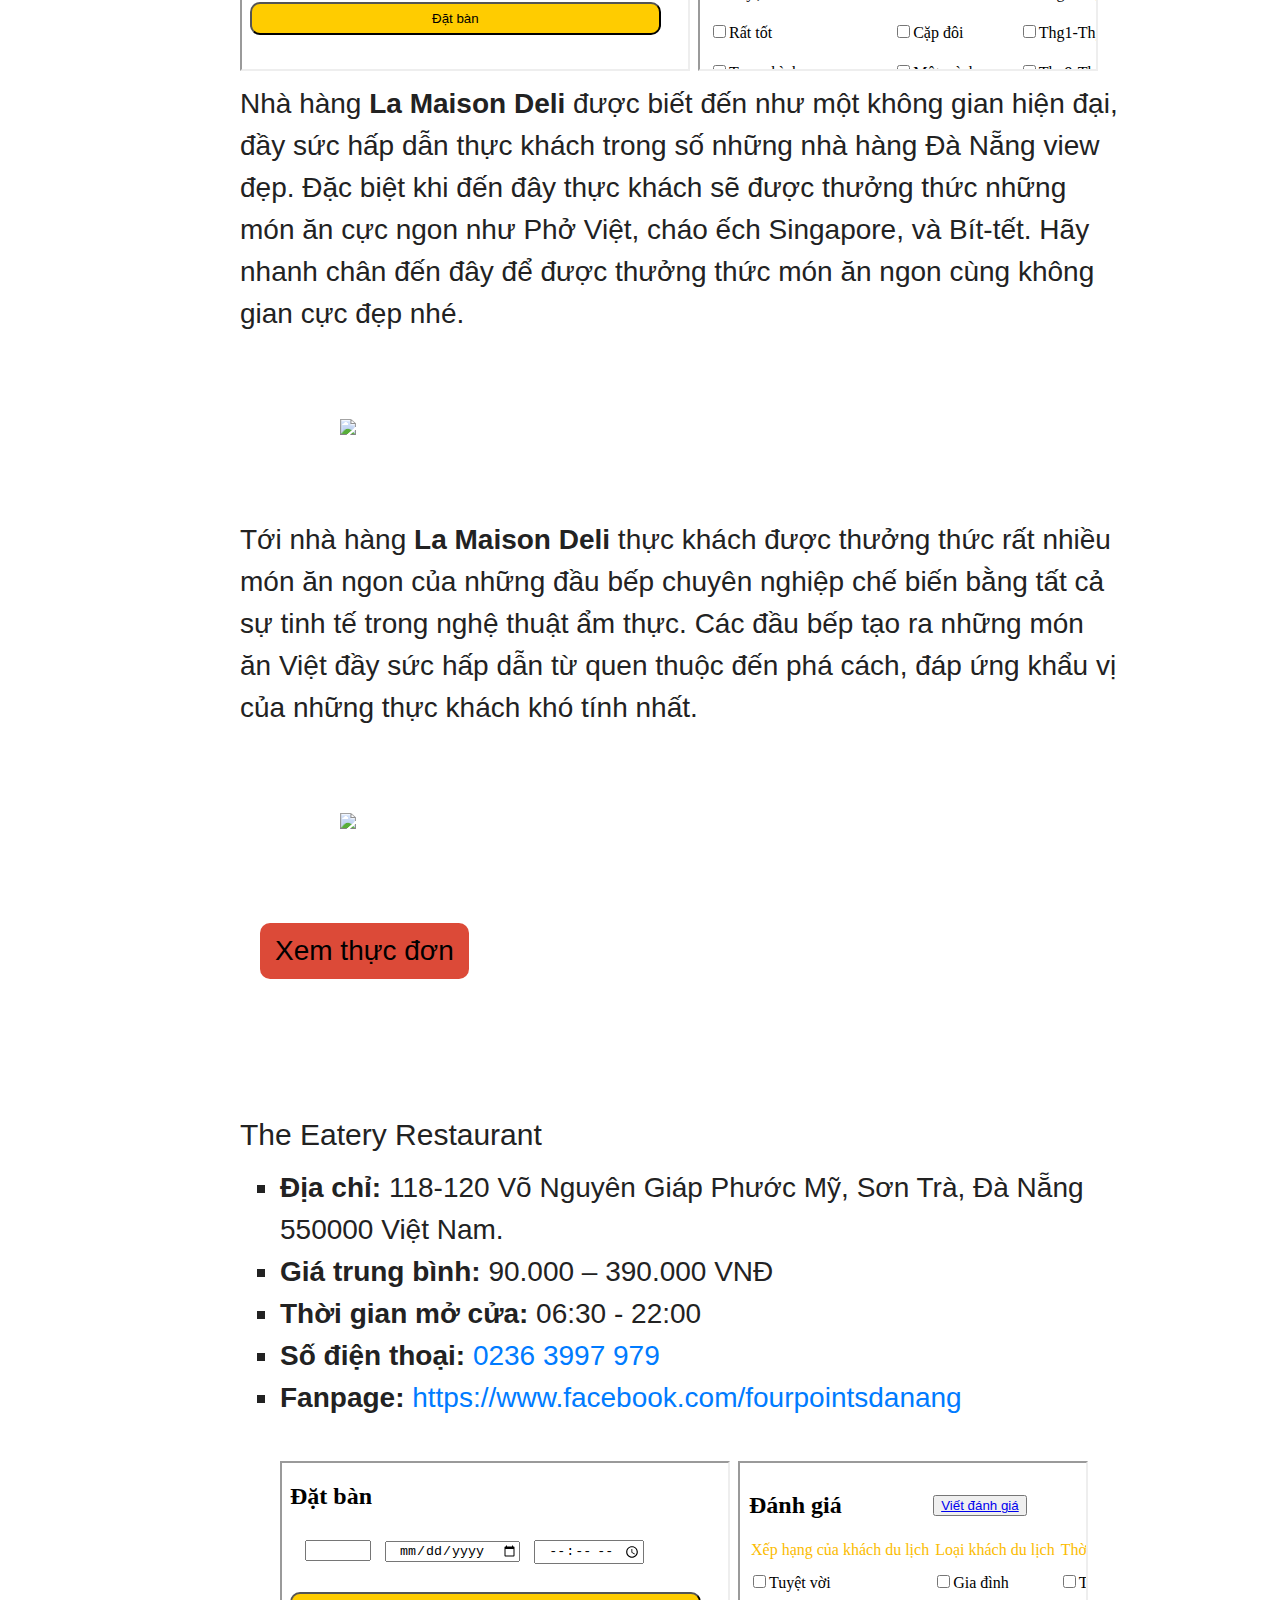
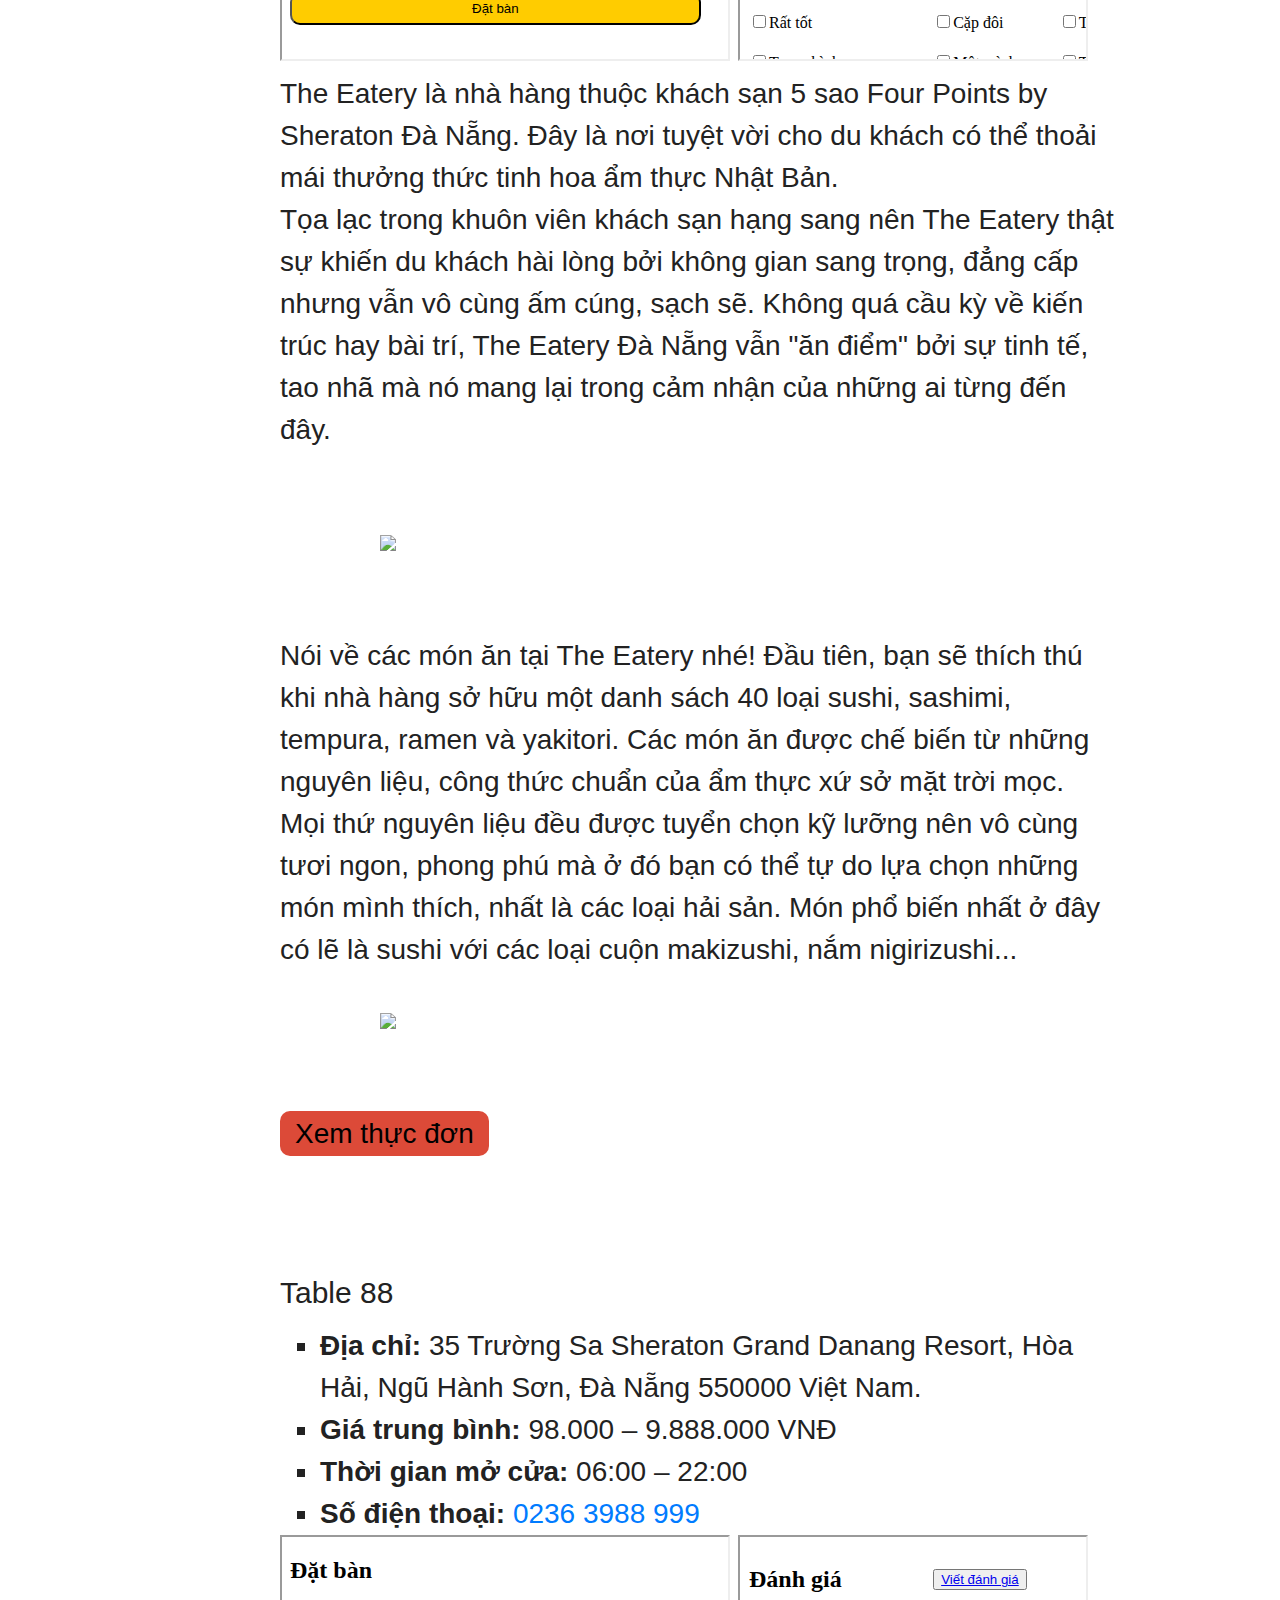
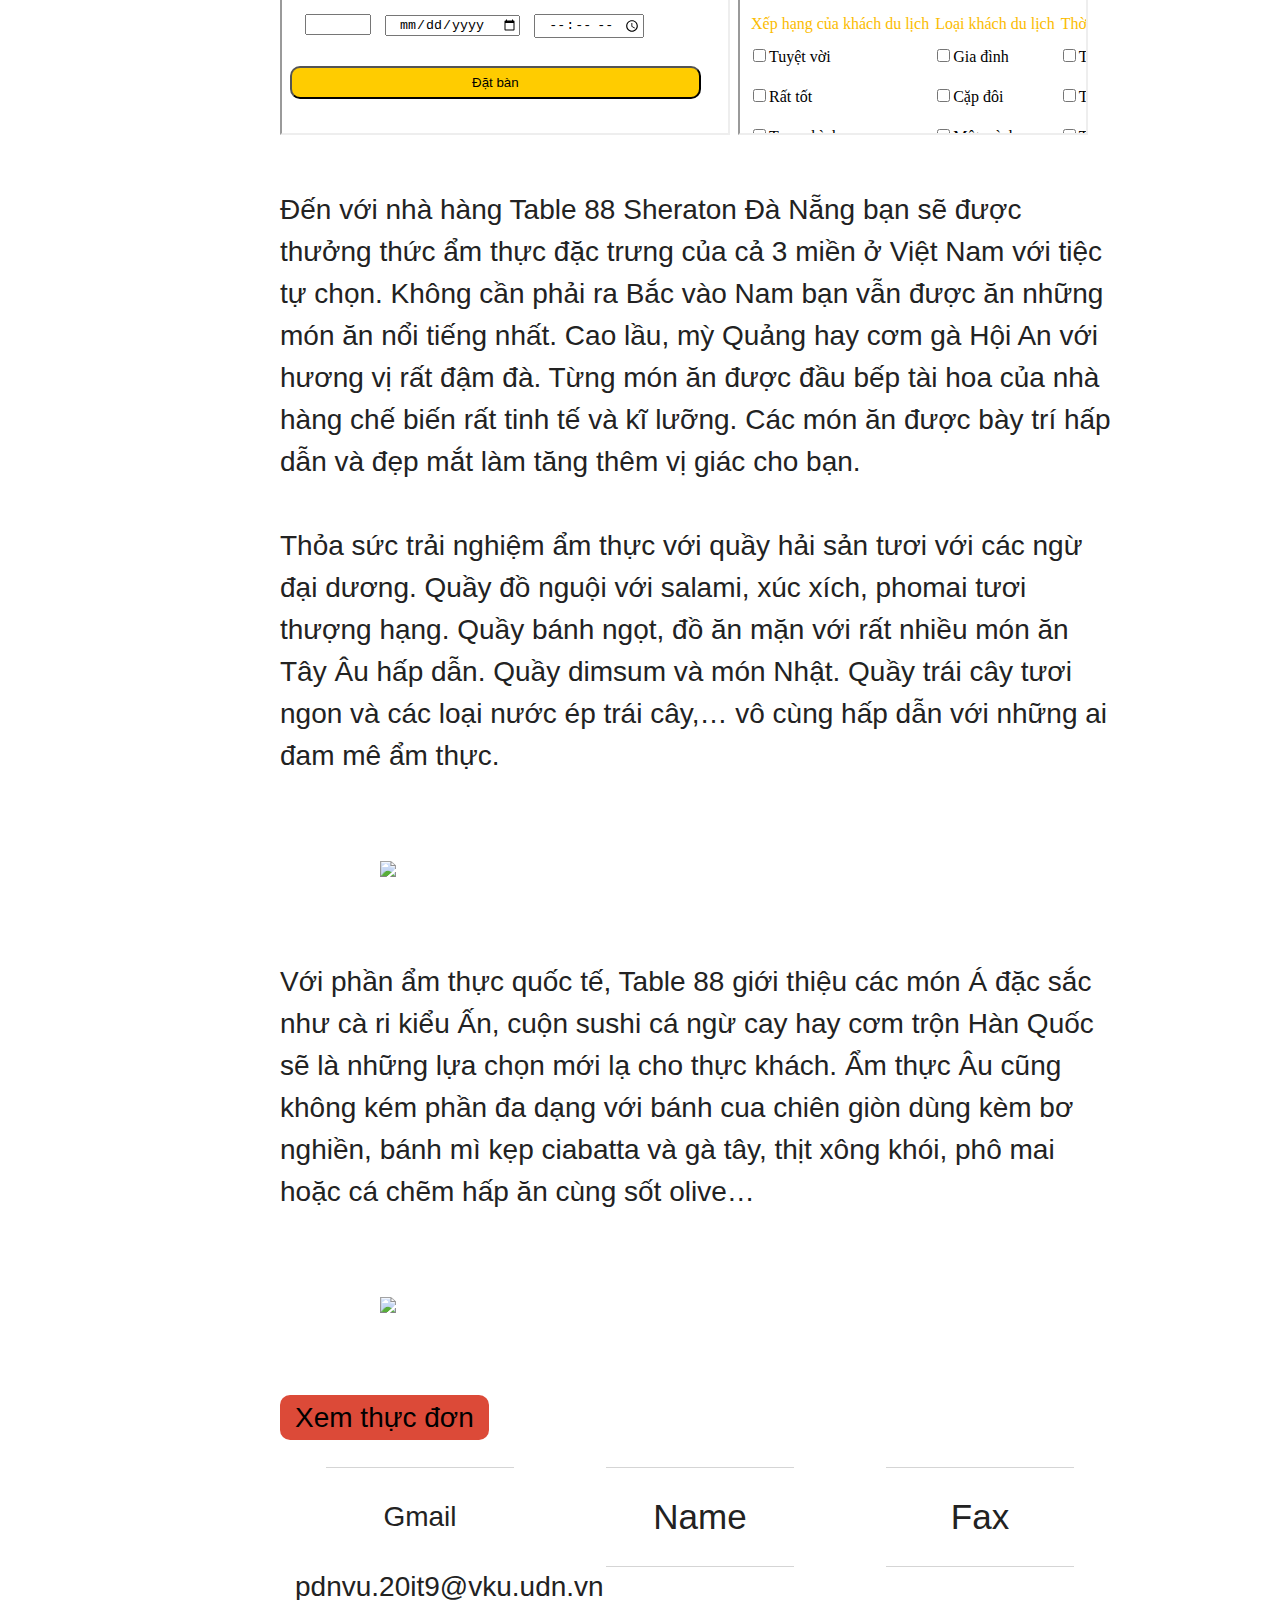
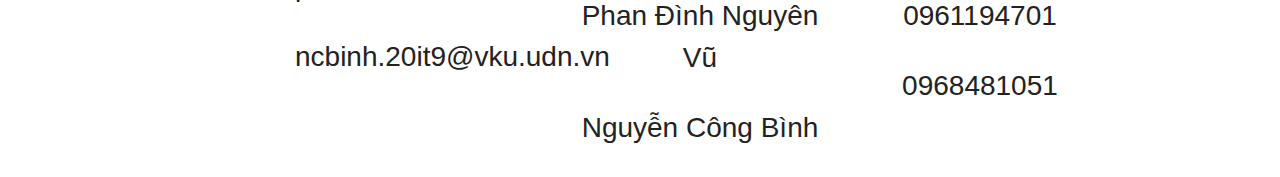
==== commit 5ae2c86c: "Add files via upload" ====
--- a/Giới thiệu.html
+++ b/Giới thiệu.html
@@ -53,16 +53,16 @@
 		<div class="collapse navbar-collapse" id="navbarResponsive">
 			<ul class="navbar-nav ml-auto">
 				<li class="nav-item">
-					<a class="nav-link active" href="#">Trang chủ</a>
+					<a class="nav-link active" href="index.html">Trang chủ</a>
 				</li>
 				<li class="nav-item">
-					<a class="nav-link" href="#">Giới thiệu</a>
+					<a class="nav-link" href="Giới thiệu.html">Giới thiệu</a>
 				</li>
 				<li class="nav-item">
-					<a class="nav-link" href="#">Tin tức</a>
+					<a class="nav-link" href="Tin tức.html">Tin tức</a>
 				</li>
 				<li class="nav-item">
-					<a class="nav-link" href="#">Đăng nhập</a>
+					<a class="nav-link" href="Đăng nhập.html">Đăng nhập</a>
 				</li>
 			</ul>
 		</div>
@@ -79,21 +79,21 @@
 	</ul>
 	<div class="carousel-inner">
 		<div class="carousel-item active">
-			<img src="D:\Công nghệ Web\Trang chủ\71.jpg">
+			<img src="71.jpg">
 			<div class="carousel-caption">
 			</div>
 		</div>
 		<div class="carousel-item">
-			<img src="D:\Công nghệ Web\Trang chủ\81.jpg">
+			<img src="81.jpg">
 		</div>
 		<div class="carousel-item">
-			<img src="D:\Công nghệ Web\Trang chủ\61.jpg">
+			<img src="61.jpg">
 		</div>
 		<div class="carousel-item">
-			<img src="D:\Công nghệ Web\Trang chủ\91.jpg">
+			<img src="91.jpg">
 		</div>
 		<div class="carousel-item">
-			<img src="D:\Công nghệ Web\Trang chủ\101.jpg">
+			<img src="101.jpg">
 		</div>
 		
 	</div>
@@ -116,8 +116,8 @@
             <li><b>Thời gian mở cửa:</b> 11:00 – 23:00</li>
             <li><b>Số điện thoại: </b><a href="tel:0902274731">0902 274 731</a> </li>
             <li><b>Fanpage: </b> <a href="https://bellemaisonparosand.com/sky-view" target="_blank">https://bellemaisonparosand.com/sky-view</a> </li><br>
-             <tr> <td><iframe src="file:///D:/C%C3%B4ng%20ngh%E1%BB%87%20Web/Trang%20ch%E1%BB%A7/datban.html" width="450" height="200"></iframe></td>
-                <td><iframe src="file:///D:/C%C3%B4ng%20ngh%E1%BB%87%20Web/Trang%20ch%E1%BB%A7/danhgia.html"width="450" height="200"></iframe></td>
+             <tr> <td><iframe src="datban.html" width="450" height="200"></iframe></td>
+                <td><iframe src="danhgia.html"width="450" height="200"></iframe></td>
              </tr>    <br>
            Đứng đầu trong danh sách các nhà hàng tốt nhất Đà Nẵng, tất cả những điều để Sky View Restautant mang lại cho khách hàng là sự tuyệt vời nhất có thể. Thuộc Belle Maison Parosand Hotel, nhà hàng có view cực đẹp khi đứng nhìn thành phố từ tầng 20 xuống. Không gian rộng rãi, sự sang trọng, nhẹ nhàng và tinh tế là những điều bạn có thể cảm nhận được khi đến đây.<br><br><br>
            <img src="https://tourdanangcity.vn/wp-content/uploads/2020/09/Sky-View-Restaurant-nha-hang-da-nang.jpg?v=1615420619"><br><br>
@@ -161,8 +161,8 @@
             <li><b>Thời gian mở cửa:</b> 11:30–14:00, 17:30–21:30</li>
             <li><b>Số điện thoại: </b><a href="tel:05113938888">0236 3797 777</a> </li>
             <li><b>Fanpage: </b><a href="https://grandmercuredanang.com/vi/restaurants-bars/the-golden-dragon/" target="_blank">https://grandmercuredanang.com/vi/restaurants-bars/the-golden-dragon/</a></li><br>
-            <tr><td>  <iframe src="file:///D:/C%C3%B4ng%20ngh%E1%BB%87%20Web/Trang%20ch%E1%BB%A7/datban.html" width="450" height="200"></iframe></td>
-              <td><iframe src="file:///D:/C%C3%B4ng%20ngh%E1%BB%87%20Web/Trang%20ch%E1%BB%A7/danhgia.html"width="400" height="200"></iframe></td></tr>    <br>
+            <tr><td>  <iframe src="datban.html" width="450" height="200"></iframe></td>
+              <td><iframe src="danhgia.html"width="400" height="200"></iframe></td></tr>    <br>
            Để thưởng thức ẩm thực Quảng Đông đích thực, bạn chỉ cần tới The Golden Dragon. Ngoài phục vụ các món tự chọn và dim sum hàng ngày trong phòng ăn chính, nhà hàng cũng có bốn bàn tiệc bán nguyệt và một phòng ăn riêng.<br>
 
             Du khách có thể lên tầng hai – khách sạn Grand Mercure Danang để hòa mình vào bầu không khí tao nhã của The Golden Dragon. Nhà hàng Trung Hoa trang nhã này nổi tiếng với thực đơn tự chọn món tinh tế và dim sum ăn không giới hạn. Đây là điểm đến ẩm thực của du khách khi tới với Đảo Xanh, Đà Nẵng.<br>
@@ -186,8 +186,8 @@
 
             <li><b>Số điện thoại: </b><a href="tel:0236775776">0236 775 776</a> </li>
             <li><b>Fanpage: </b><a href="https://lamaisondeli.vn" target="_blank">https://lamaisondeli.vn//</a><li><br>
-                  <tr><td><iframe src="file:///D:/C%C3%B4ng%20ngh%E1%BB%87%20Web/Trang%20ch%E1%BB%A7/datban.html" width="450" height="200"></iframe></td> 
-                  <td><iframe src="file:///D:/C%C3%B4ng%20ngh%E1%BB%87%20Web/Trang%20ch%E1%BB%A7/danhgia.html"width="400" height="200"></iframe></td></tr>   <br>
+                  <tr><td><iframe src="datban.html" width="450" height="200"></iframe></td> 
+                  <td><iframe src="danhgia.html"width="400" height="200"></iframe></td></tr>   <br>
                 Nhà hàng <b>La Maison Deli</b> được biết đến như một không gian hiện đại, đầy sức hấp dẫn thực khách trong số những nhà hàng Đà Nẵng view đẹp. Đặc biệt khi đến đây thực khách sẽ được thưởng thức những món ăn cực ngon như Phở Việt, cháo ếch Singapore, và Bít-tết. Hãy nhanh chân đến đây để được thưởng thức món ăn ngon cùng không gian cực đẹp nhé.<br><br><br>
                 <img src="https://toplistdanang.com/wp-content/uploads/2019/12/nha-hang-view-Da-nang-view-dep.png"><br><br>
                 Tới nhà hàng <b>La Maison Deli</b> thực khách được thưởng thức rất nhiều món ăn ngon của những đầu bếp chuyên nghiệp chế biến bằng tất cả sự tinh tế trong nghệ thuật ẩm thực. Các đầu bếp tạo ra những món ăn Việt đầy sức hấp dẫn từ quen thuộc đến phá cách, đáp ứng khẩu vị của những thực khách khó tính nhất.<br><br><br>
@@ -251,8 +251,8 @@
             <li><b>Thời gian mở cửa:</b> 06:30 - 22:00</li>
             <li><b>Số điện thoại: </b><a href="tel:02363997979">0236 3997 979</a> </li>
             <li><b>Fanpage: </b> <a href="https://www.facebook.com/fourpointsdanang" target="_blank">https://www.facebook.com/fourpointsdanang</a> </li><br>
-           <tr><td>   <iframe src="file:///D:/C%C3%B4ng%20ngh%E1%BB%87%20Web/Trang%20ch%E1%BB%A7/datban.html" width="450" height="200"></iframe></td> 
-              <td><iframe src="file:///D:/C%C3%B4ng%20ngh%E1%BB%87%20Web/Trang%20ch%E1%BB%A7/danhgia.html"width="350" height="200"></iframe></td> </tr>  <br>
+           <tr><td>   <iframe src="datban.html" width="450" height="200"></iframe></td> 
+              <td><iframe src="danhgia.html"width="350" height="200"></iframe></td> </tr>  <br>
          The Eatery là nhà hàng thuộc khách sạn 5 sao Four Points by Sheraton Đà Nẵng. Đây là nơi tuyệt vời cho du khách có thể thoải mái thưởng thức tinh hoa ẩm thực Nhật Bản.<br>
          Tọa lạc trong khuôn viên khách sạn hạng sang nên The Eatery thật sự khiến du khách hài lòng bởi không gian sang trọng, đẳng cấp nhưng vẫn vô cùng ấm cúng, sạch sẽ. Không quá cầu kỳ về kiến trúc hay bài trí, The Eatery Đà Nẵng vẫn "ăn điểm" bởi sự tinh tế, tao nhã mà nó mang lại trong cảm nhận của những ai từng đến đây. <br><br><br>
            <img src="https://cdn.vnexplorer.net/img/2020/7/19/55c7a179cf3c4990d66ec44f3556dd88.jpg"><br><br>
@@ -270,8 +270,8 @@
 
             <li><b>Thời gian mở cửa:</b> 06:00 – 22:00</li>
             <li><b>Số điện thoại: </b><a href="tel:02363988999"> 0236 3988 999</a></li></ul>
-            <tr><td><iframe src="file:///D:/C%C3%B4ng%20ngh%E1%BB%87%20Web/Trang%20ch%E1%BB%A7/datban.html" width="450" height="200"></iframe></td> 
-            <td><iframe src="file:///D:/C%C3%B4ng%20ngh%E1%BB%87%20Web/Trang%20ch%E1%BB%A7/danhgia.html"width="350" height="200"></iframe></td></tr>   <br>
+            <tr><td><iframe src="datban.html" width="450" height="200"></iframe></td> 
+            <td><iframe src="danhgia.html"width="350" height="200"></iframe></td></tr>   <br>
            
         
             <!-- <li><b>Fanpage: </b> <a href="https://nudoanhnhan.net/nha-hang-table-88-cua-sheraton-grand-da-nang-ra-mat-thuc-don-moi.html" target="_blank">https://nudoanhnhan.net/nha-hang-table-88-cua-sheraton-grand-da-nang-ra-mat-thuc-don-moi.html</a> </li> --><br>
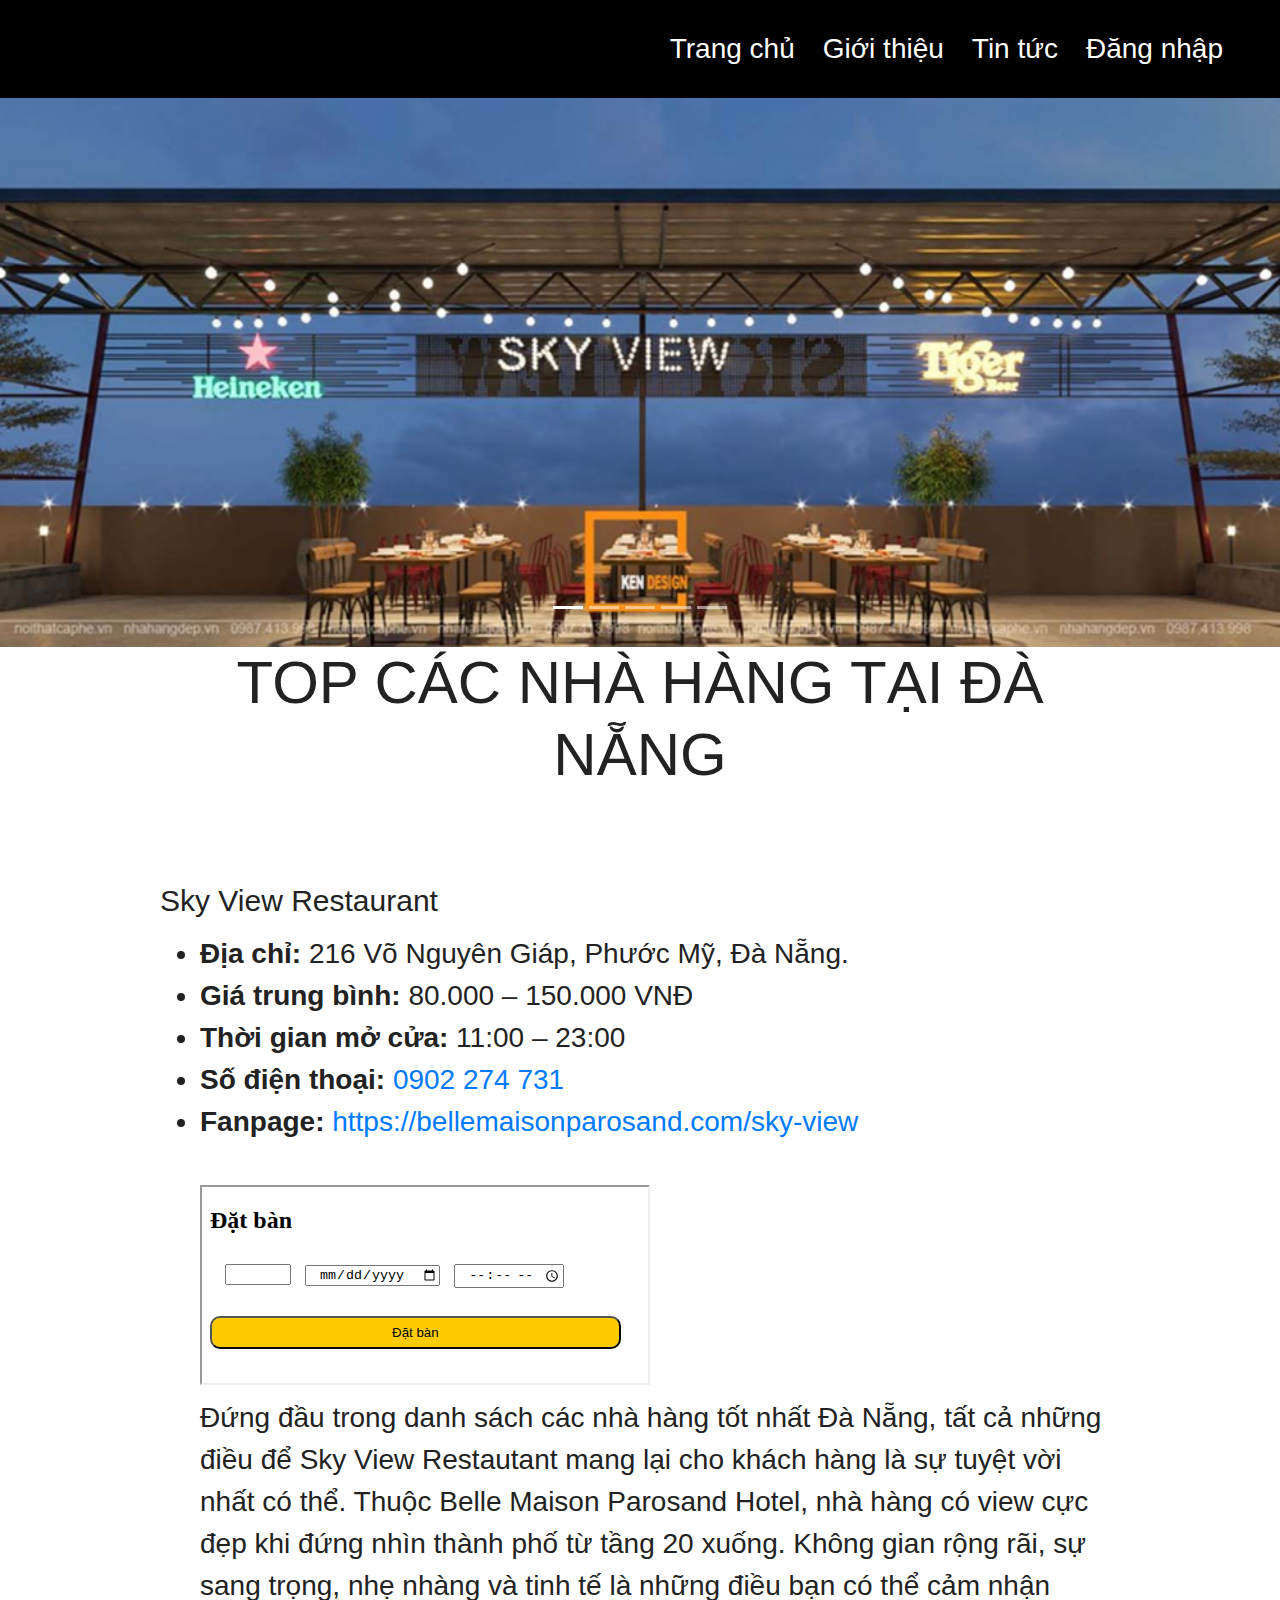
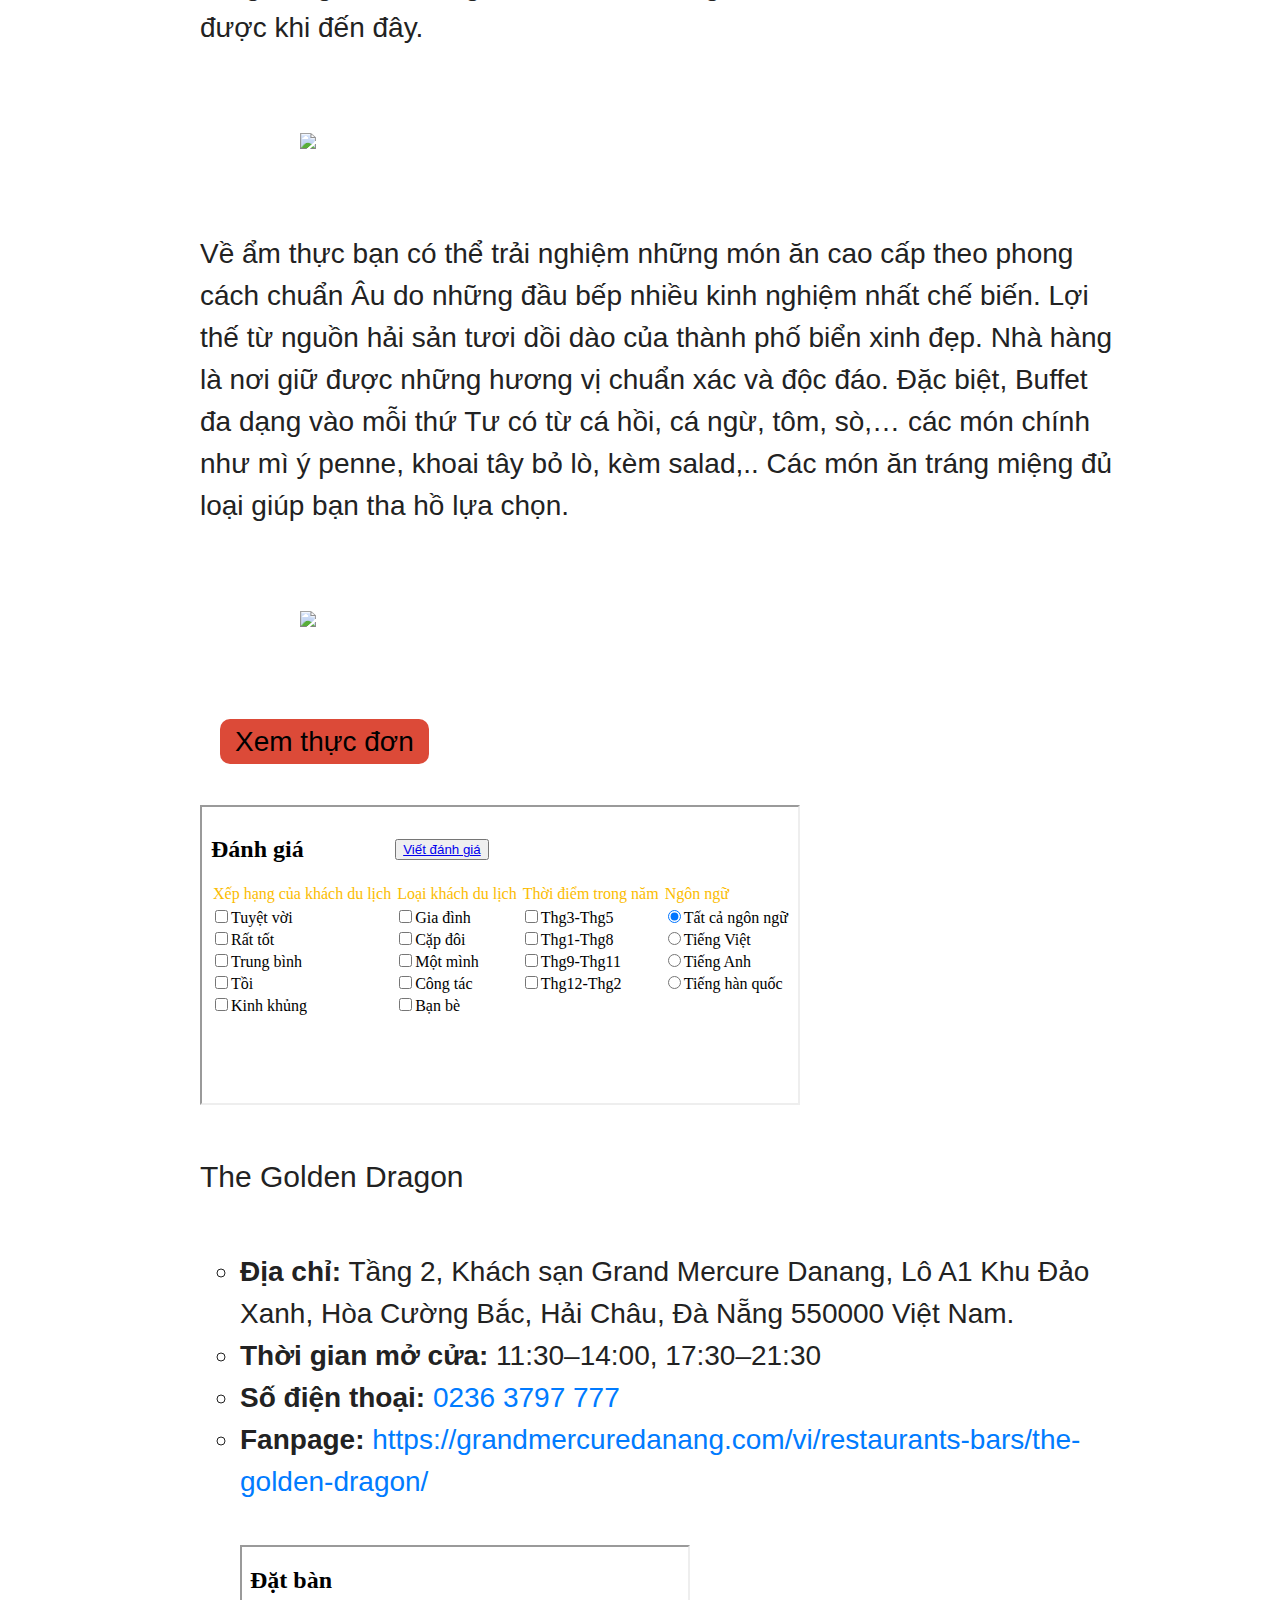
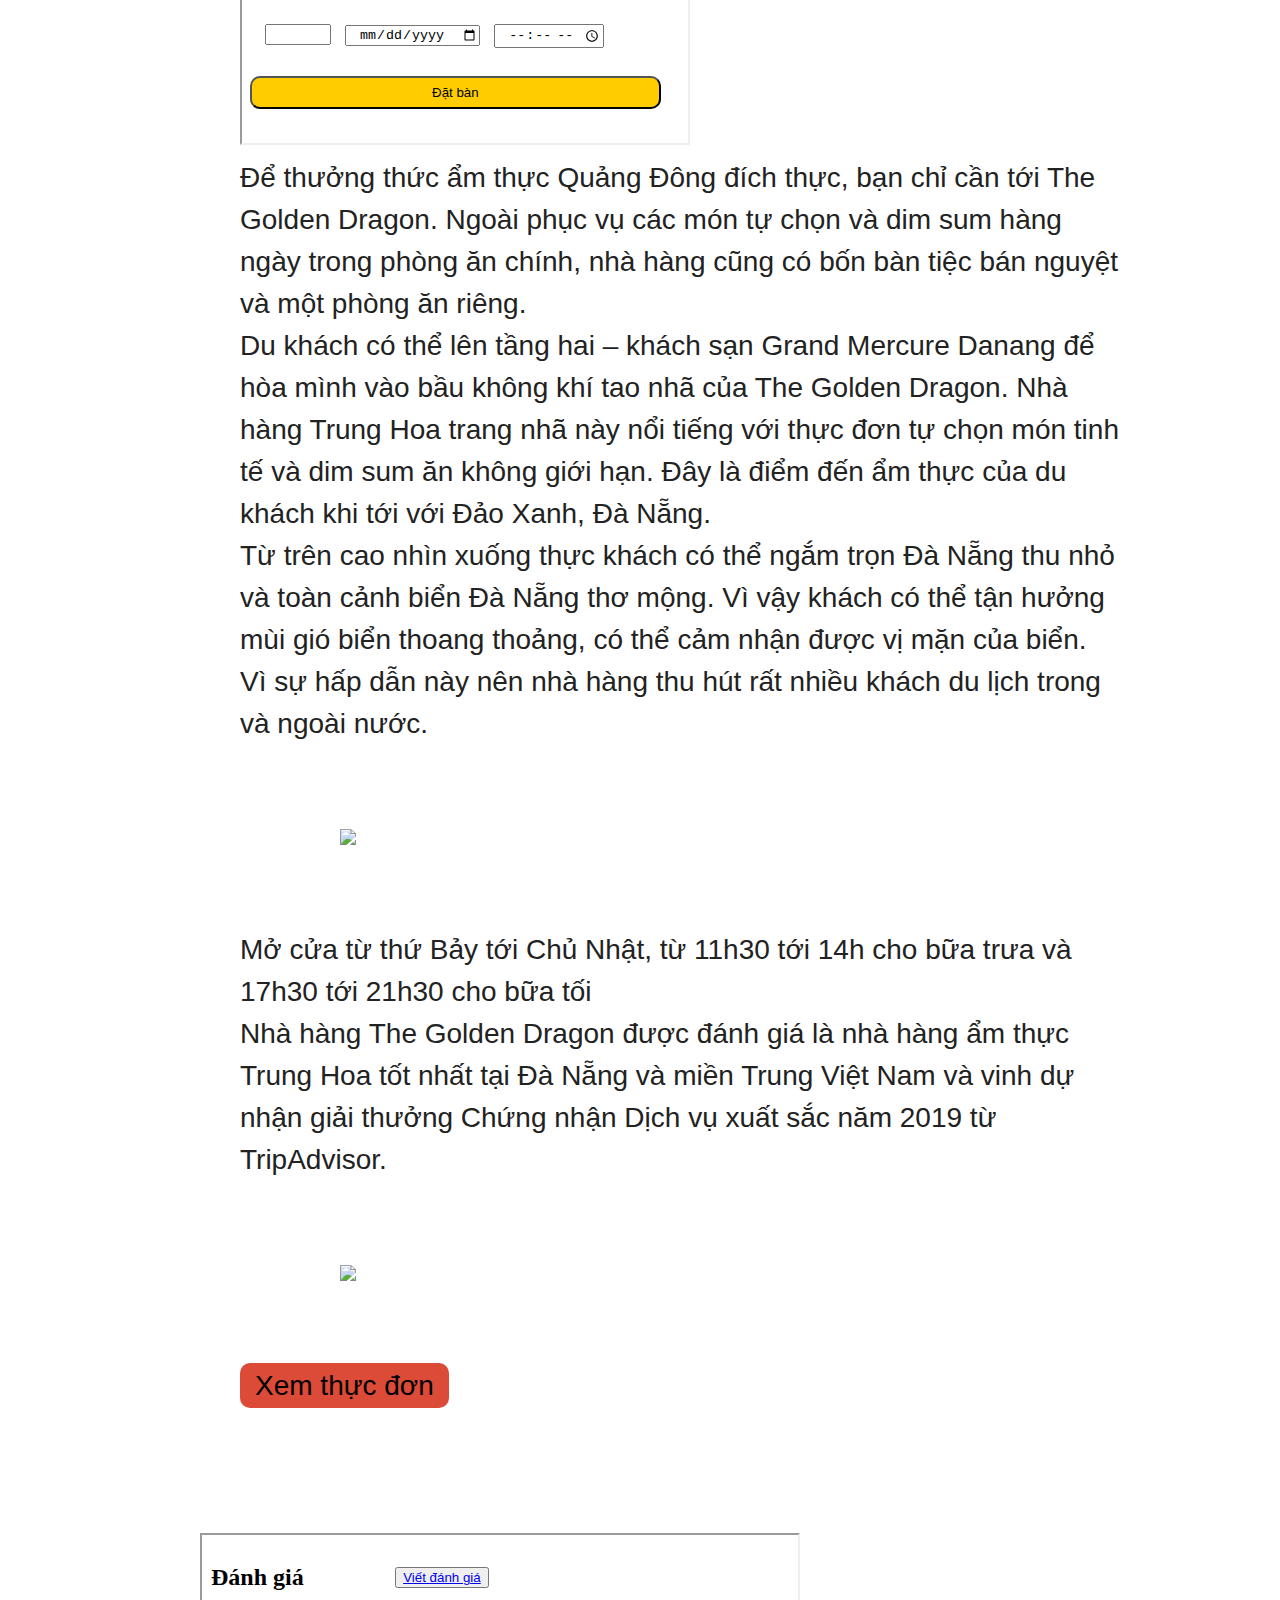
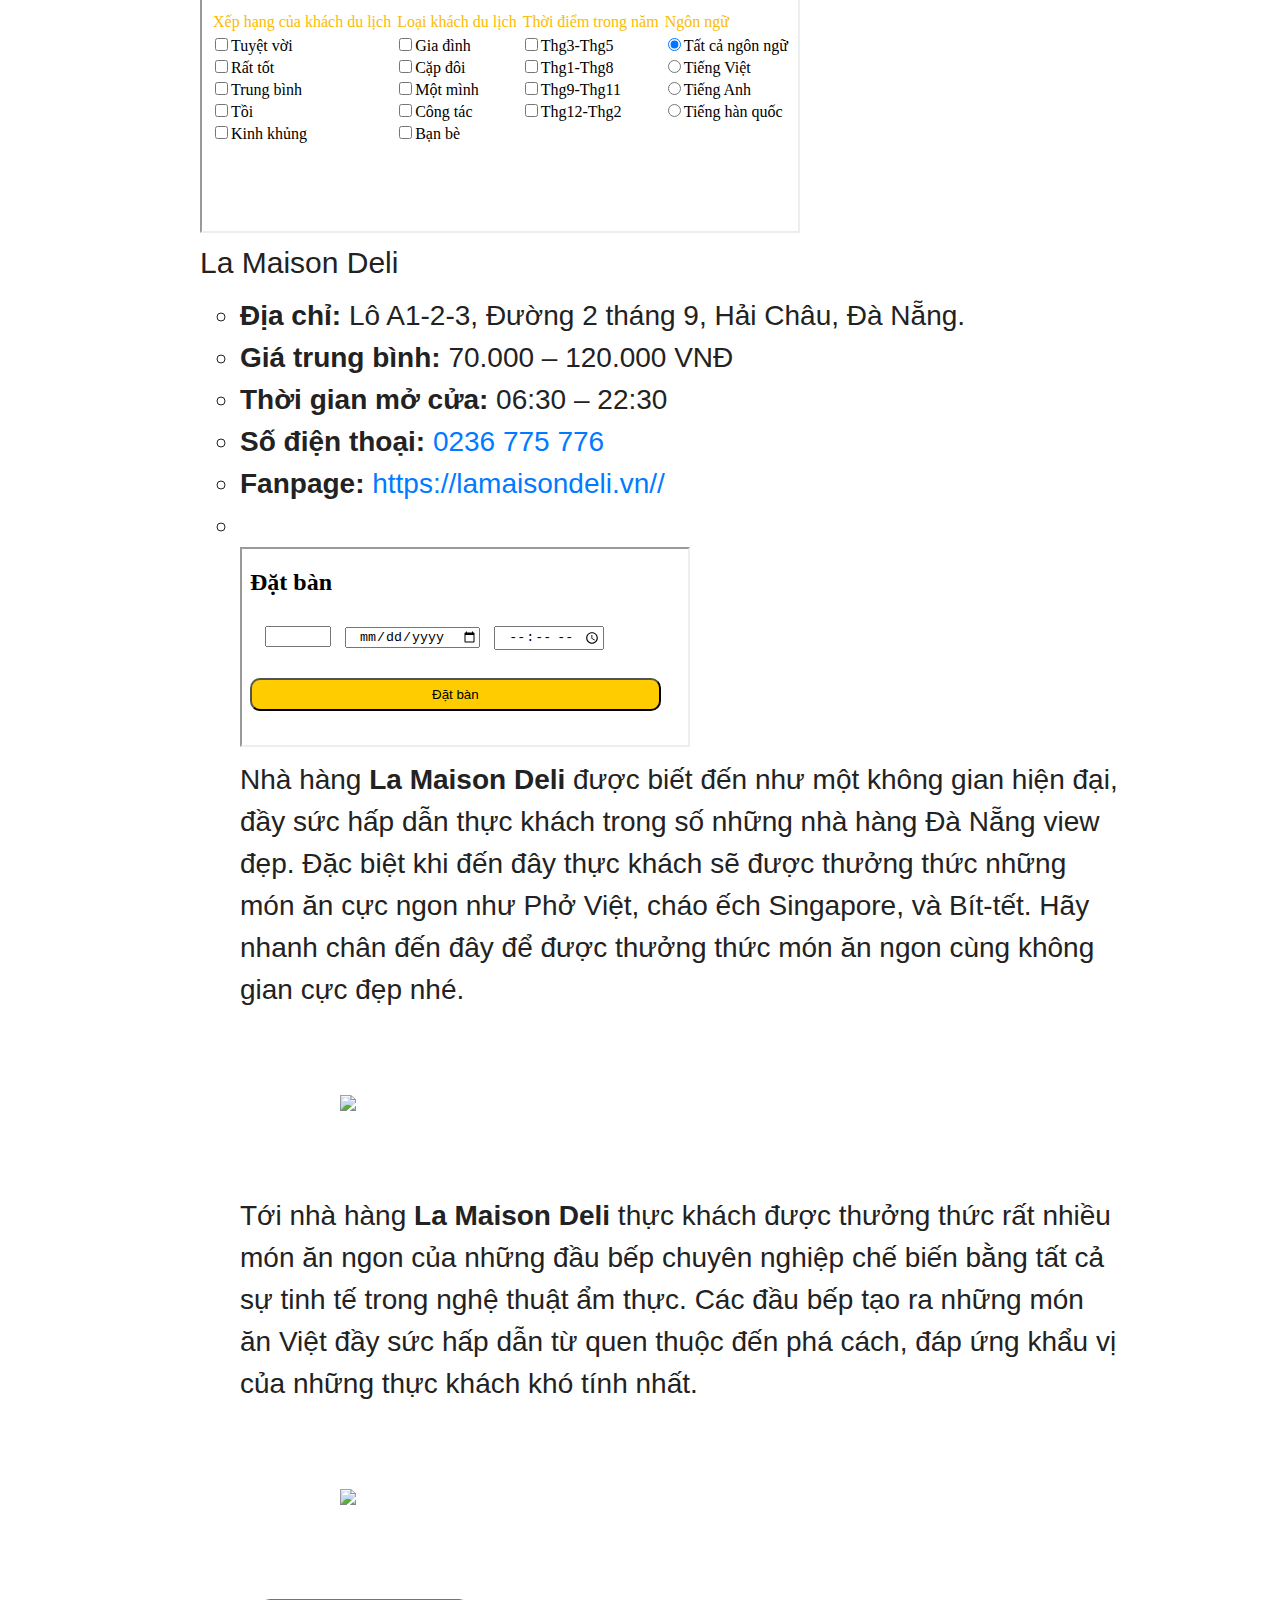
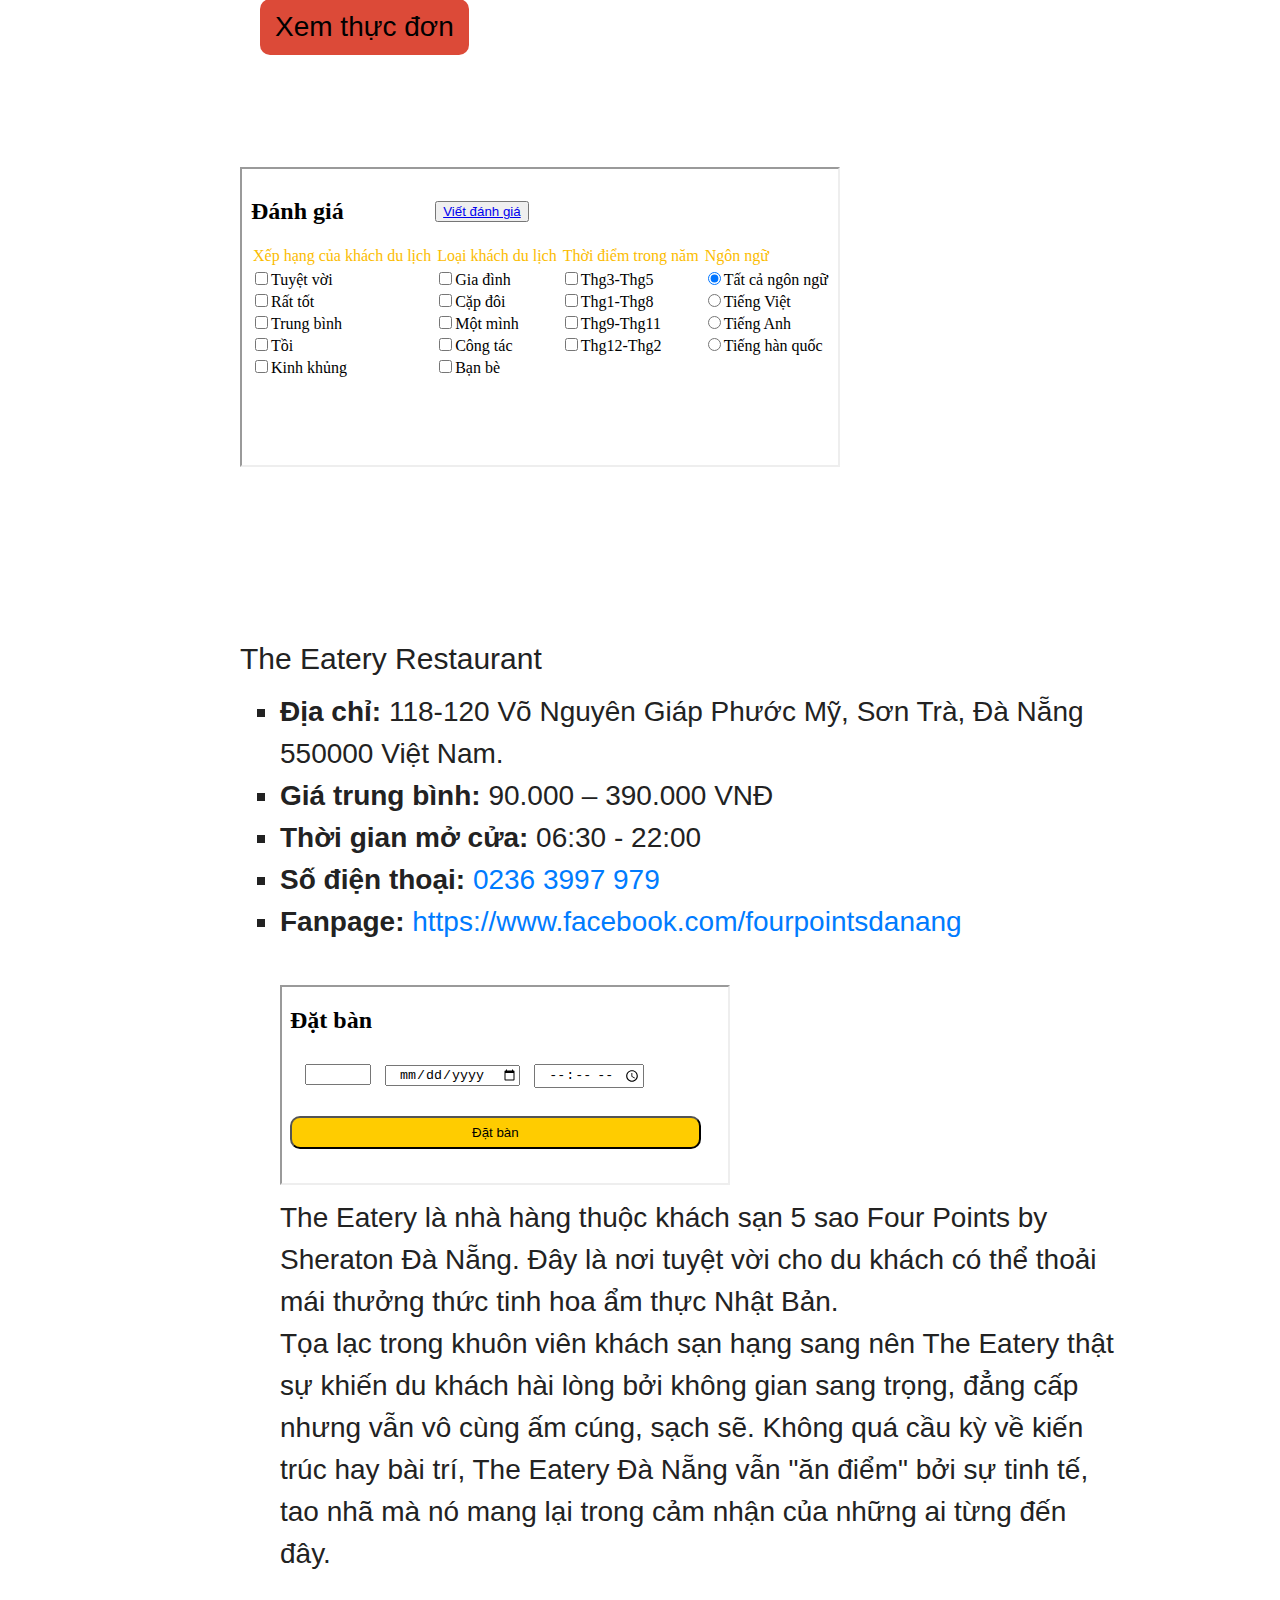
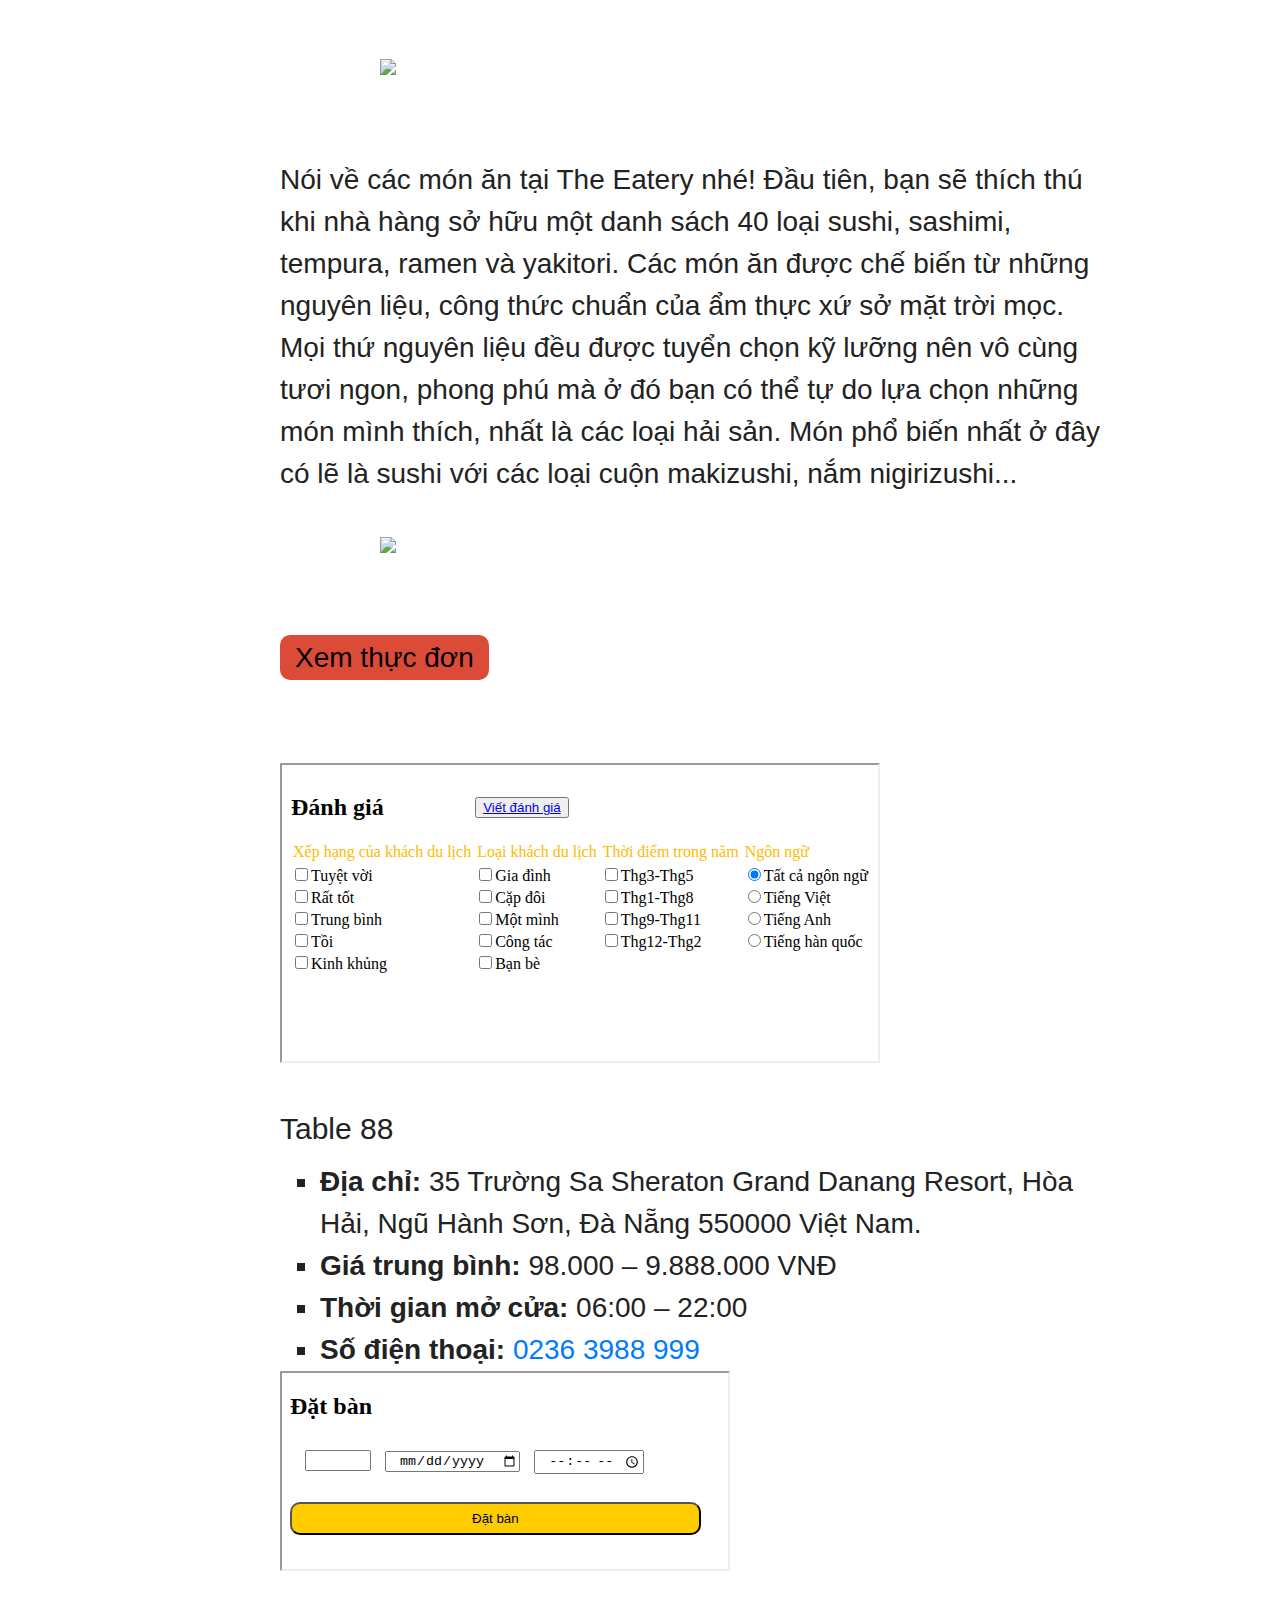
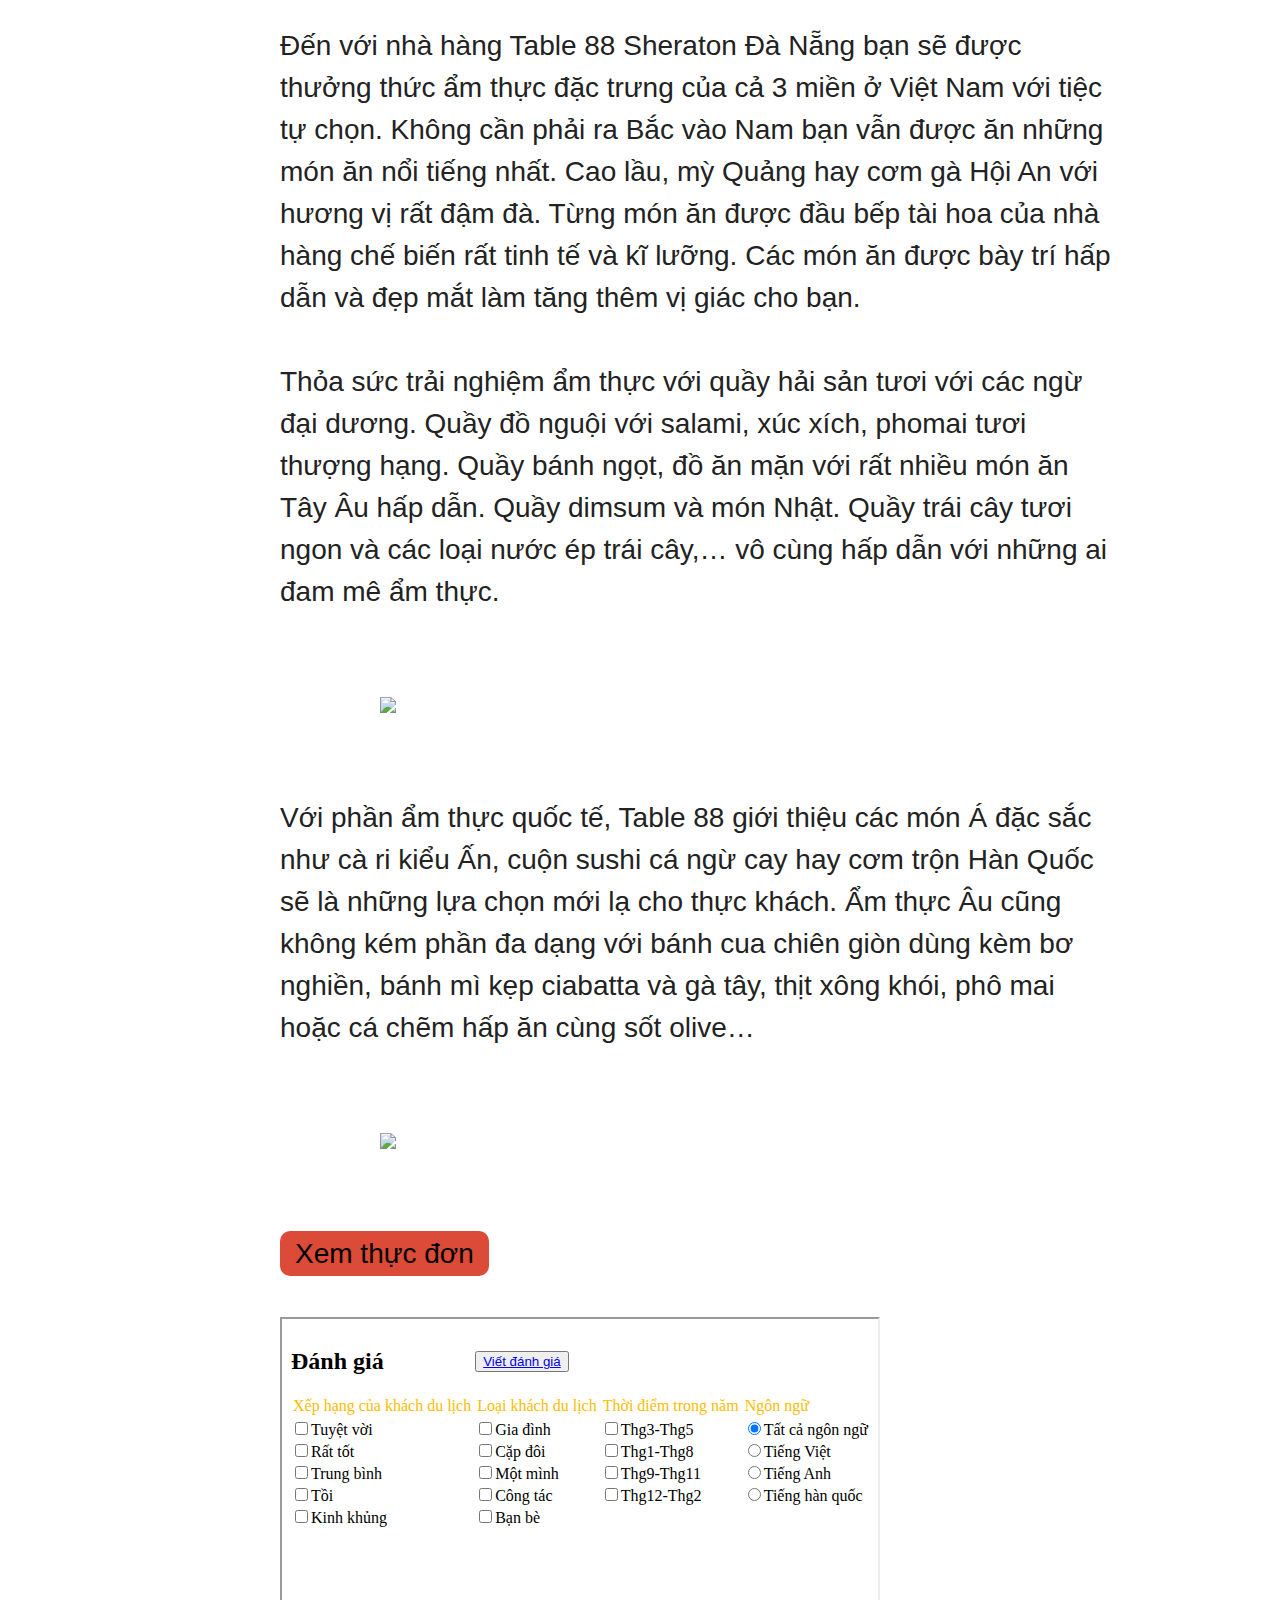
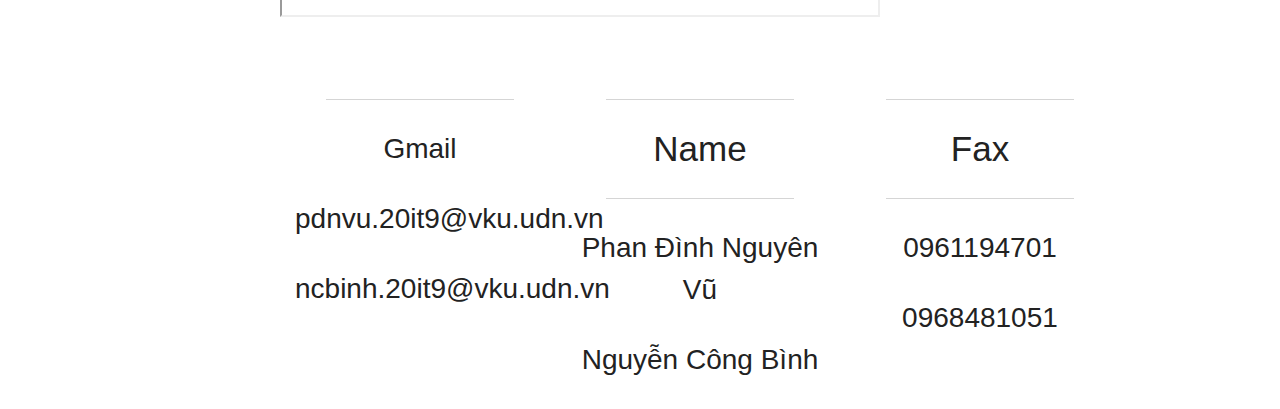
==== commit c1c2b1c0: "Add files via upload" ====
--- a/Giới thiệu.html
+++ b/Giới thiệu.html
@@ -117,7 +117,6 @@
             <li><b>Số điện thoại: </b><a href="tel:0902274731">0902 274 731</a> </li>
             <li><b>Fanpage: </b> <a href="https://bellemaisonparosand.com/sky-view" target="_blank">https://bellemaisonparosand.com/sky-view</a> </li><br>
              <tr> <td><iframe src="datban.html" width="450" height="200"></iframe></td>
-                <td><iframe src="danhgia.html"width="450" height="200"></iframe></td>
              </tr>    <br>
            Đứng đầu trong danh sách các nhà hàng tốt nhất Đà Nẵng, tất cả những điều để Sky View Restautant mang lại cho khách hàng là sự tuyệt vời nhất có thể. Thuộc Belle Maison Parosand Hotel, nhà hàng có view cực đẹp khi đứng nhìn thành phố từ tầng 20 xuống. Không gian rộng rãi, sự sang trọng, nhẹ nhàng và tinh tế là những điều bạn có thể cảm nhận được khi đến đây.<br><br><br>
            <img src="https://tourdanangcity.vn/wp-content/uploads/2020/09/Sky-View-Restaurant-nha-hang-da-nang.jpg?v=1615420619"><br><br>
@@ -153,6 +152,8 @@
                         </div>
                       </div>
                 </div>
+                                <td><iframe src="danhgia.html"width="600" height="300"></iframe></td>
+
                 <br><br>
 
         <h2>The Golden Dragon</h2><br>
@@ -162,7 +163,7 @@
             <li><b>Số điện thoại: </b><a href="tel:05113938888">0236 3797 777</a> </li>
             <li><b>Fanpage: </b><a href="https://grandmercuredanang.com/vi/restaurants-bars/the-golden-dragon/" target="_blank">https://grandmercuredanang.com/vi/restaurants-bars/the-golden-dragon/</a></li><br>
             <tr><td>  <iframe src="datban.html" width="450" height="200"></iframe></td>
-              <td><iframe src="danhgia.html"width="400" height="200"></iframe></td></tr>    <br>
+              </tr>    <br>
            Để thưởng thức ẩm thực Quảng Đông đích thực, bạn chỉ cần tới The Golden Dragon. Ngoài phục vụ các món tự chọn và dim sum hàng ngày trong phòng ăn chính, nhà hàng cũng có bốn bàn tiệc bán nguyệt và một phòng ăn riêng.<br>
 
             Du khách có thể lên tầng hai – khách sạn Grand Mercure Danang để hòa mình vào bầu không khí tao nhã của The Golden Dragon. Nhà hàng Trung Hoa trang nhã này nổi tiếng với thực đơn tự chọn món tinh tế và dim sum ăn không giới hạn. Đây là điểm đến ẩm thực của du khách khi tới với Đảo Xanh, Đà Nẵng.<br>
@@ -177,6 +178,8 @@
 
           </ul>
         </li>
+                                        <td><iframe src="danhgia.html"width="600" height="300"></iframe></td>
+
         
         <h2>La Maison Deli</h2>
         <ul>
@@ -187,7 +190,7 @@
             <li><b>Số điện thoại: </b><a href="tel:0236775776">0236 775 776</a> </li>
             <li><b>Fanpage: </b><a href="https://lamaisondeli.vn" target="_blank">https://lamaisondeli.vn//</a><li><br>
                   <tr><td><iframe src="datban.html" width="450" height="200"></iframe></td> 
-                  <td><iframe src="danhgia.html"width="400" height="200"></iframe></td></tr>   <br>
+                  </tr>   <br>
                 Nhà hàng <b>La Maison Deli</b> được biết đến như một không gian hiện đại, đầy sức hấp dẫn thực khách trong số những nhà hàng Đà Nẵng view đẹp. Đặc biệt khi đến đây thực khách sẽ được thưởng thức những món ăn cực ngon như Phở Việt, cháo ếch Singapore, và Bít-tết. Hãy nhanh chân đến đây để được thưởng thức món ăn ngon cùng không gian cực đẹp nhé.<br><br><br>
                 <img src="https://toplistdanang.com/wp-content/uploads/2019/12/nha-hang-view-Da-nang-view-dep.png"><br><br>
                 Tới nhà hàng <b>La Maison Deli</b> thực khách được thưởng thức rất nhiều món ăn ngon của những đầu bếp chuyên nghiệp chế biến bằng tất cả sự tinh tế trong nghệ thuật ẩm thực. Các đầu bếp tạo ra những món ăn Việt đầy sức hấp dẫn từ quen thuộc đến phá cách, đáp ứng khẩu vị của những thực khách khó tính nhất.<br><br><br>
@@ -236,7 +239,9 @@
                             </ul>
                         </div>
                       </div>
-                </div><br><br> <br><br>
+                </div>
+                                                <td><iframe src="danhgia.html"width="600" height="300"></iframe></td>
+<br><br> <br><br>
 
  
 
@@ -252,13 +257,14 @@
             <li><b>Số điện thoại: </b><a href="tel:02363997979">0236 3997 979</a> </li>
             <li><b>Fanpage: </b> <a href="https://www.facebook.com/fourpointsdanang" target="_blank">https://www.facebook.com/fourpointsdanang</a> </li><br>
            <tr><td>   <iframe src="datban.html" width="450" height="200"></iframe></td> 
-              <td><iframe src="danhgia.html"width="350" height="200"></iframe></td> </tr>  <br>
+               </tr>  <br>
          The Eatery là nhà hàng thuộc khách sạn 5 sao Four Points by Sheraton Đà Nẵng. Đây là nơi tuyệt vời cho du khách có thể thoải mái thưởng thức tinh hoa ẩm thực Nhật Bản.<br>
          Tọa lạc trong khuôn viên khách sạn hạng sang nên The Eatery thật sự khiến du khách hài lòng bởi không gian sang trọng, đẳng cấp nhưng vẫn vô cùng ấm cúng, sạch sẽ. Không quá cầu kỳ về kiến trúc hay bài trí, The Eatery Đà Nẵng vẫn "ăn điểm" bởi sự tinh tế, tao nhã mà nó mang lại trong cảm nhận của những ai từng đến đây. <br><br><br>
            <img src="https://cdn.vnexplorer.net/img/2020/7/19/55c7a179cf3c4990d66ec44f3556dd88.jpg"><br><br>
           Nói về các món ăn tại The Eatery nhé! Đầu tiên, bạn sẽ thích thú khi nhà hàng sở hữu một danh sách 40 loại sushi, sashimi, tempura, ramen và yakitori. Các món ăn được chế biến từ những nguyên liệu, công thức chuẩn của ẩm thực xứ sở mặt trời mọc.<br>Mọi thứ nguyên liệu đều được tuyển chọn kỹ lưỡng nên vô cùng tươi ngon, phong phú mà ở đó bạn có thể tự do lựa chọn những món mình thích, nhất là các loại hải sản. Món phổ biến nhất ở đây có lẽ là sushi với các loại cuộn makizushi, nắm nigirizushi...<br><br>
            <img src="https://cdn.vnexplorer.net/img/2020/7/19/e6961d5d67033cc8e8fbadc86834f3cd.jpg"><br><br>
            <a href="https://www.theeateryrestaurant.com/our_menu/" id="thucdon1" target="_blank">Xem thực đơn</a><br><br><br>
+                                <td><iframe src="danhgia.html"width="600" height="300"></iframe></td>
 
 
 
@@ -270,10 +276,7 @@
 
             <li><b>Thời gian mở cửa:</b> 06:00 – 22:00</li>
             <li><b>Số điện thoại: </b><a href="tel:02363988999"> 0236 3988 999</a></li></ul>
-            <tr><td><iframe src="datban.html" width="450" height="200"></iframe></td> 
-            <td><iframe src="danhgia.html"width="350" height="200"></iframe></td></tr>   <br>
-           
-        
+            <tr><td><iframe src="datban.html" width="450" height="200"></iframe></td> </tr>   <br>
             <!-- <li><b>Fanpage: </b> <a href="https://nudoanhnhan.net/nha-hang-table-88-cua-sheraton-grand-da-nang-ra-mat-thuc-don-moi.html" target="_blank">https://nudoanhnhan.net/nha-hang-table-88-cua-sheraton-grand-da-nang-ra-mat-thuc-don-moi.html</a> </li> --><br>
             Đến với nhà hàng Table 88 Sheraton Đà Nẵng bạn sẽ được thưởng thức ẩm thực đặc trưng của cả 3 miền ở Việt Nam với tiệc tự chọn. Không cần phải ra Bắc vào Nam bạn vẫn được ăn những món ăn nổi tiếng nhất. Cao lầu, mỳ Quảng hay cơm gà Hội An với hương vị rất đậm đà. Từng món ăn được đầu bếp tài hoa của nhà hàng chế biến rất tinh tế và kĩ lưỡng. Các món ăn được bày trí hấp dẫn và đẹp mắt làm tăng thêm vị giác cho bạn.<br><br>
 
@@ -281,7 +284,9 @@
            <img src="https://resortdanang.info/wp-content/uploads/2019/02/table-88-sheraton-da-nang-4.jpg" "><br><br>
           Với phần ẩm thực quốc tế, Table 88 giới thiệu các món Á đặc sắc như cà ri kiểu Ấn, cuộn sushi cá ngừ cay hay cơm trộn Hàn Quốc sẽ là những lựa chọn mới lạ cho thực khách. Ẩm thực Âu cũng không kém phần đa dạng với bánh cua chiên giòn dùng kèm bơ nghiền, bánh mì kẹp ciabatta và gà tây, thịt xông khói, phô mai hoặc cá chẽm hấp ăn cùng sốt olive…<br><br><br>
            <img src="https://resortdanang.info/wp-content/uploads/2019/02/table-88-sheraton-da-nang-2.jpg"><br><br>
-           <a href="https://www.marriott.com/marriottassets/marriott/DADSI/PDF/DADSI_Menu_Table_88.pdf" id="thucdon1" target="_blank">Xem thực đơn</a>
+           <a href="https://www.marriott.com/marriottassets/marriott/DADSI/PDF/DADSI_Menu_Table_88.pdf" id="thucdon1" target="_blank">Xem thực đơn</a><br><br>
+                                           <td><iframe src="danhgia.html"width="600" height="300"></iframe></td>
+<br><br>
            <footer>
 	<div class="container-fluid padding">	
 		<div class="row text-center">
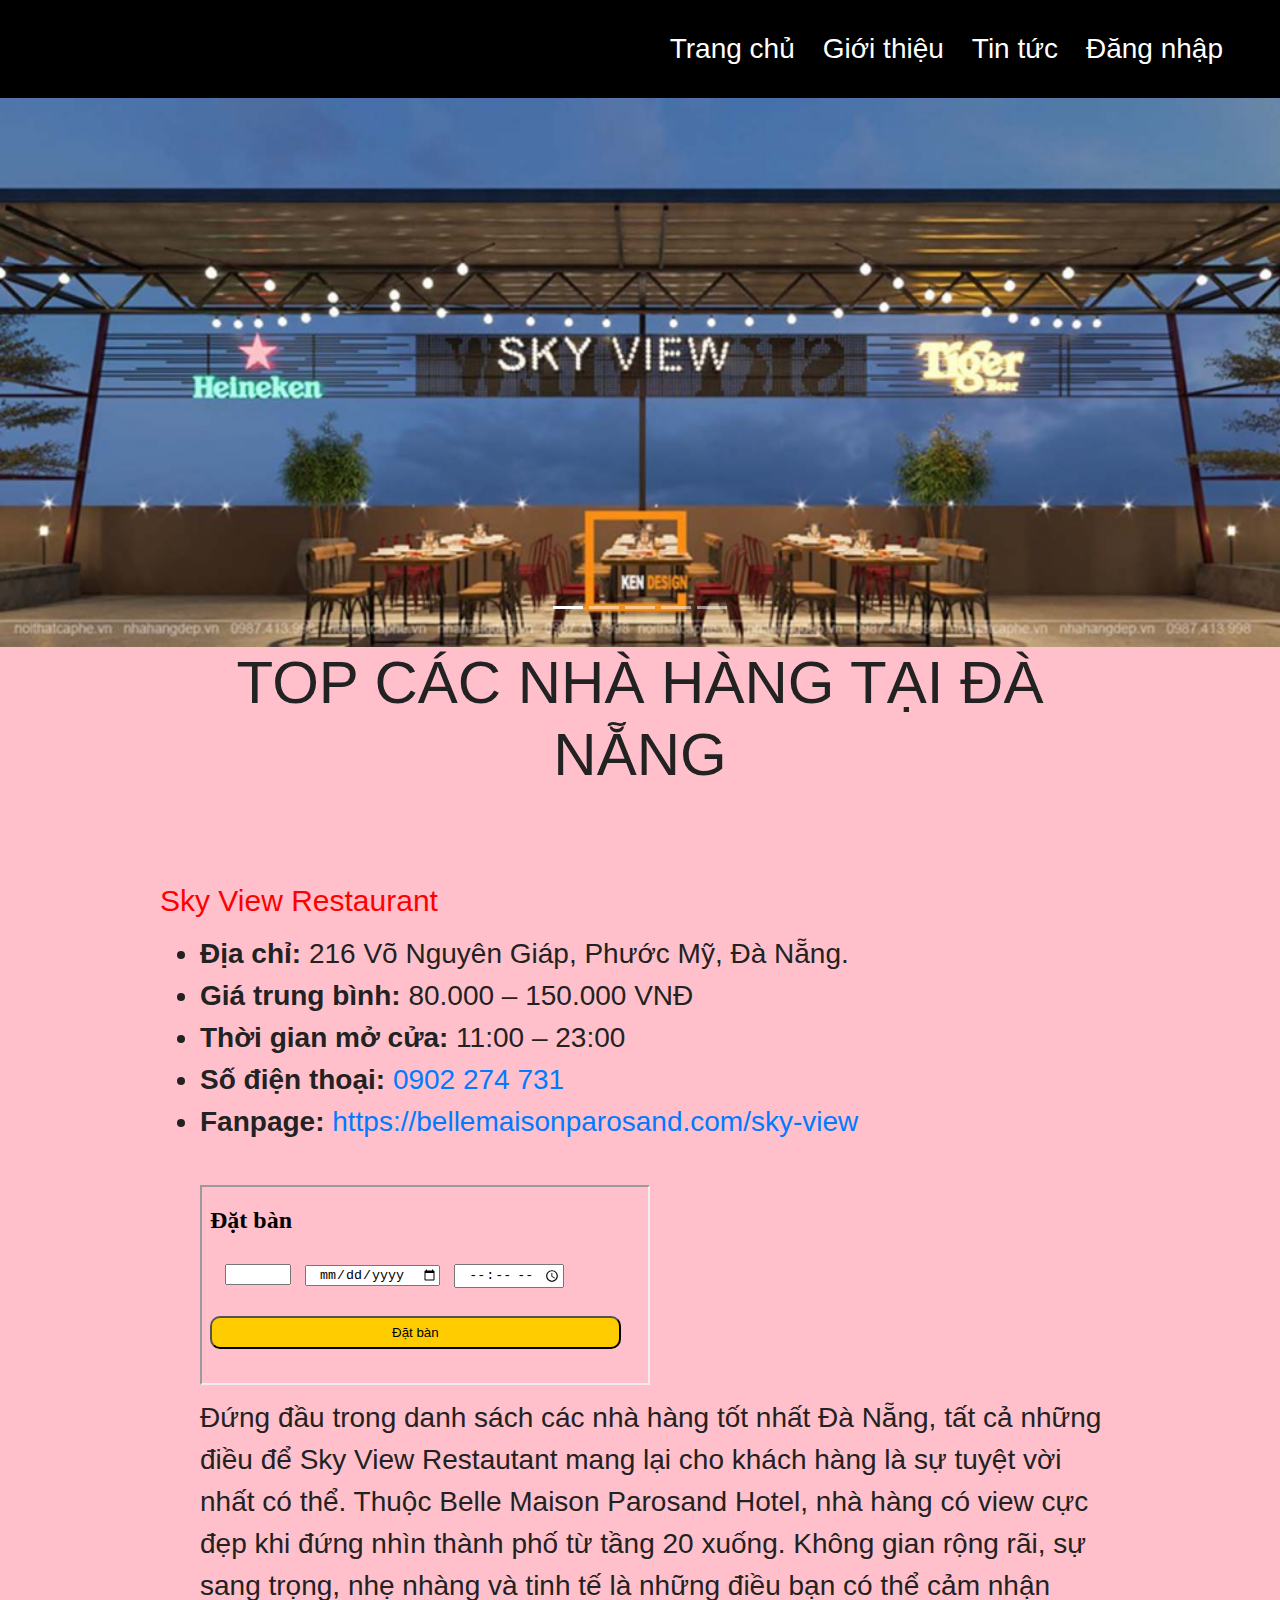
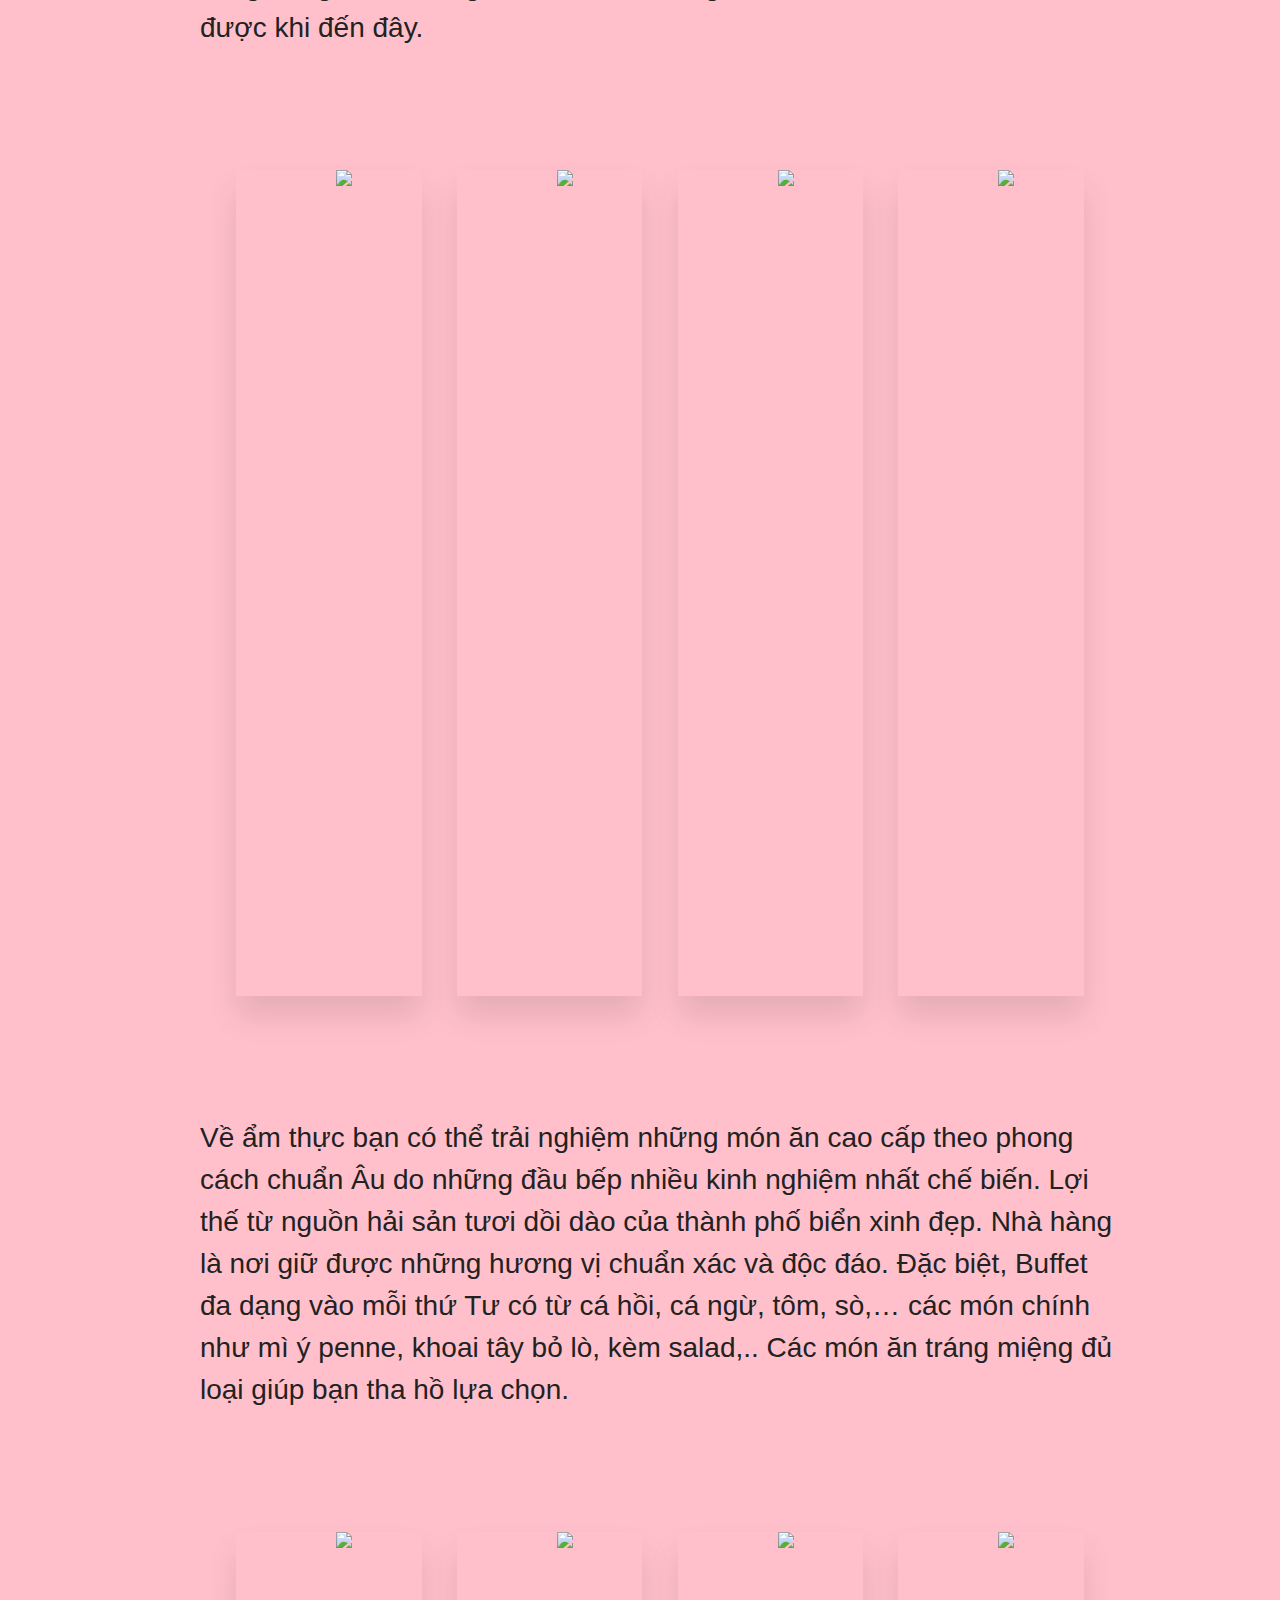
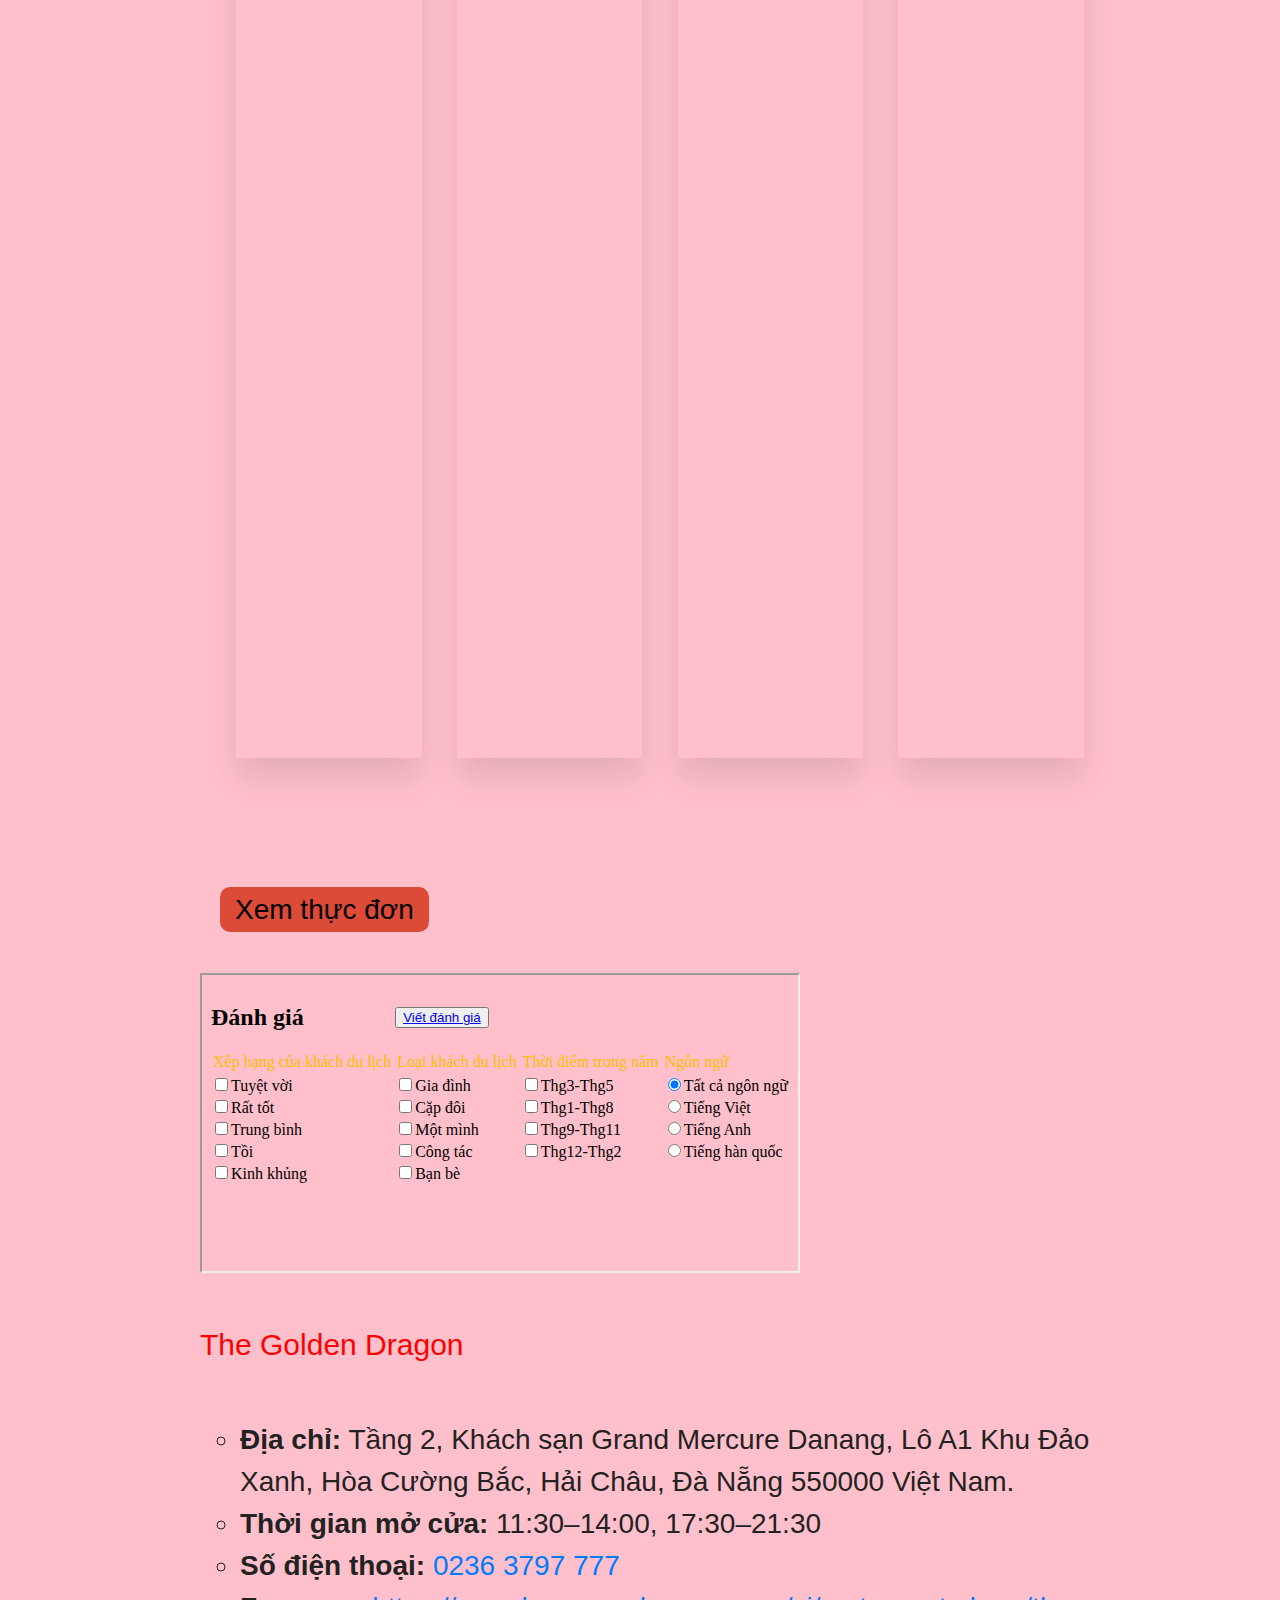
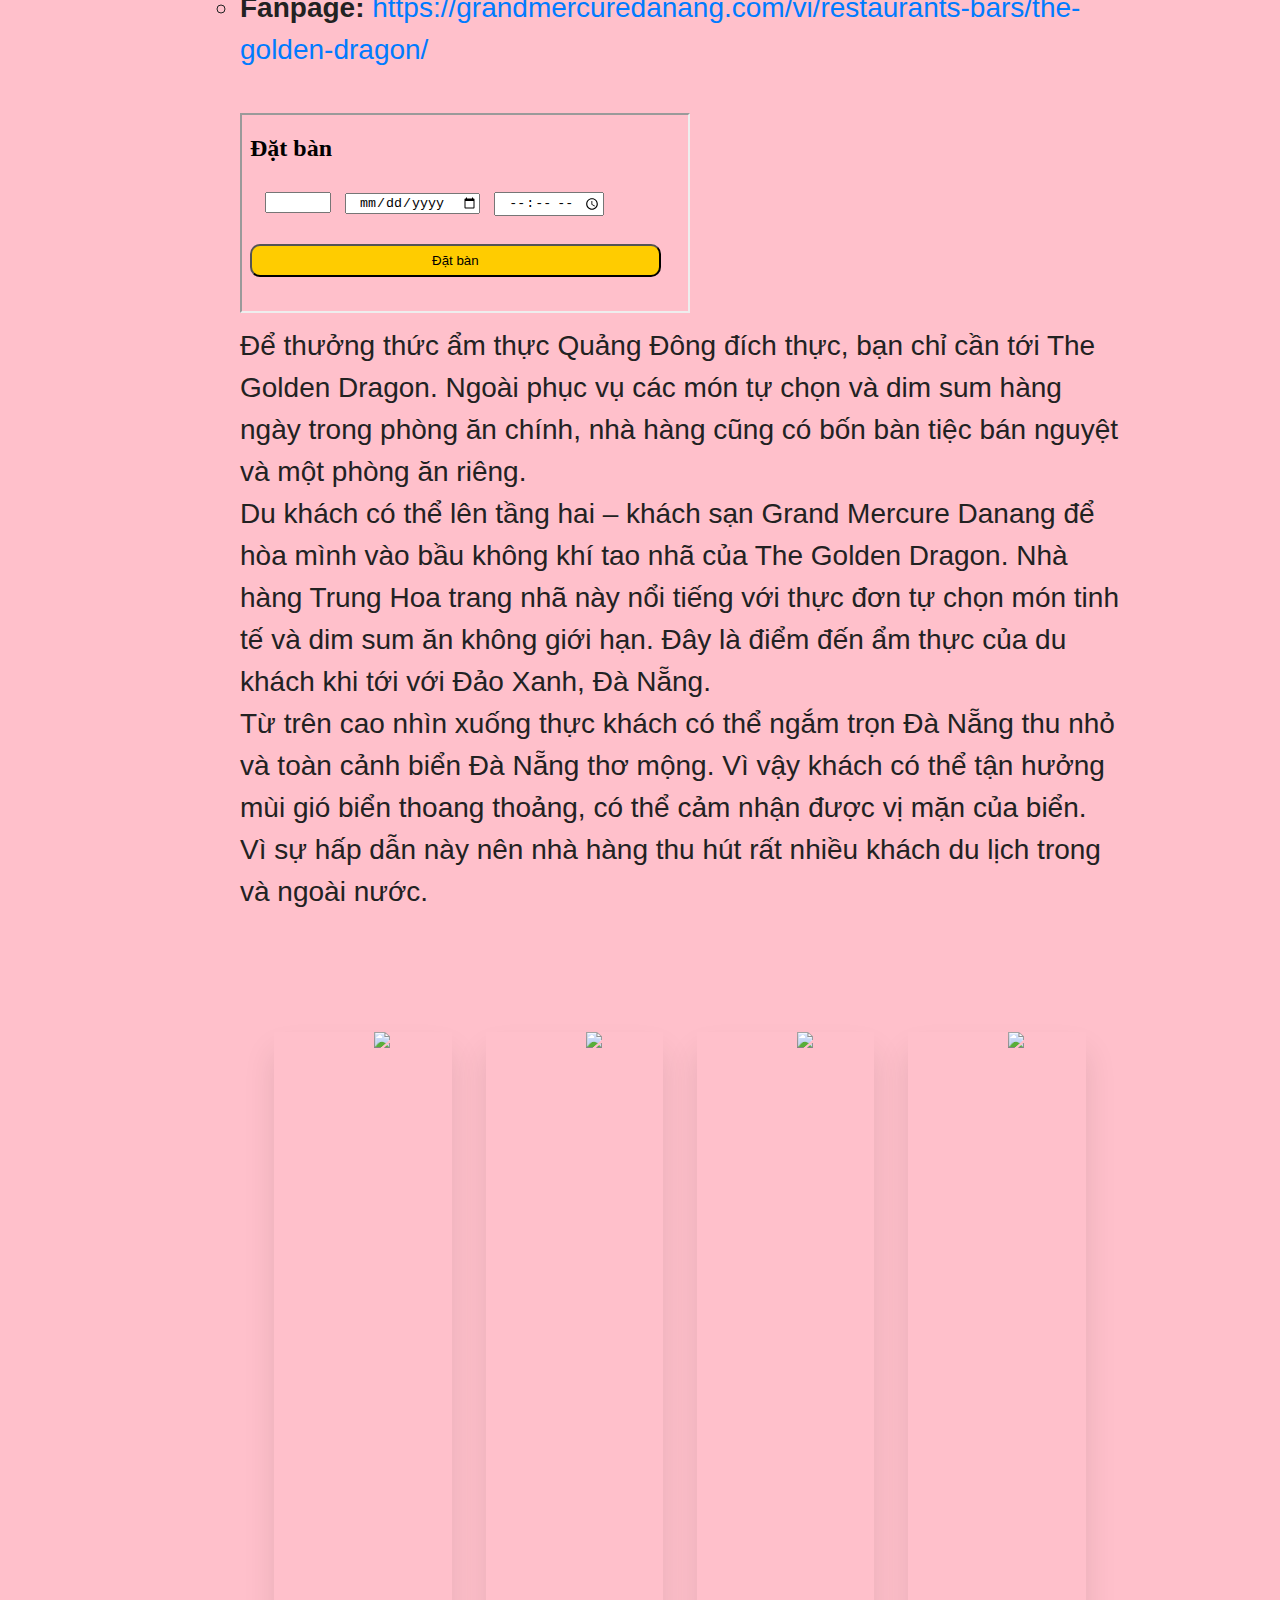
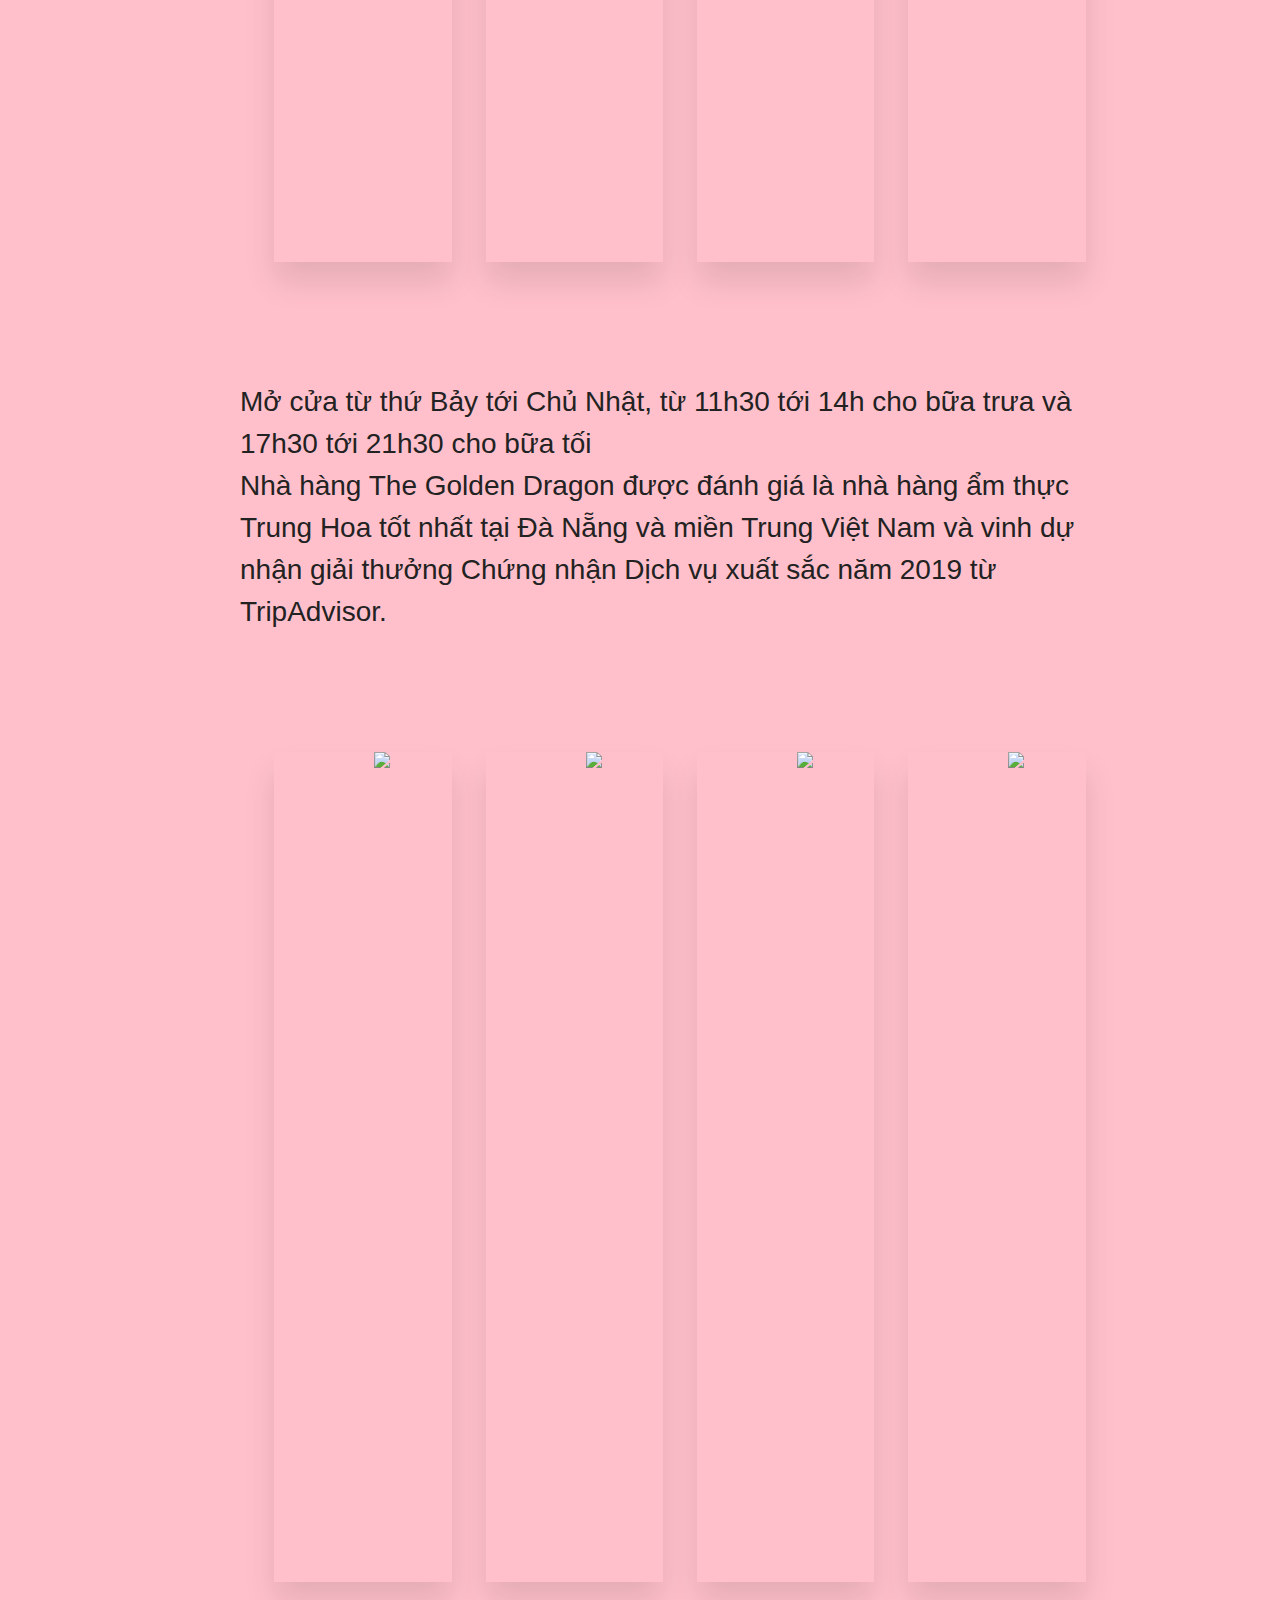
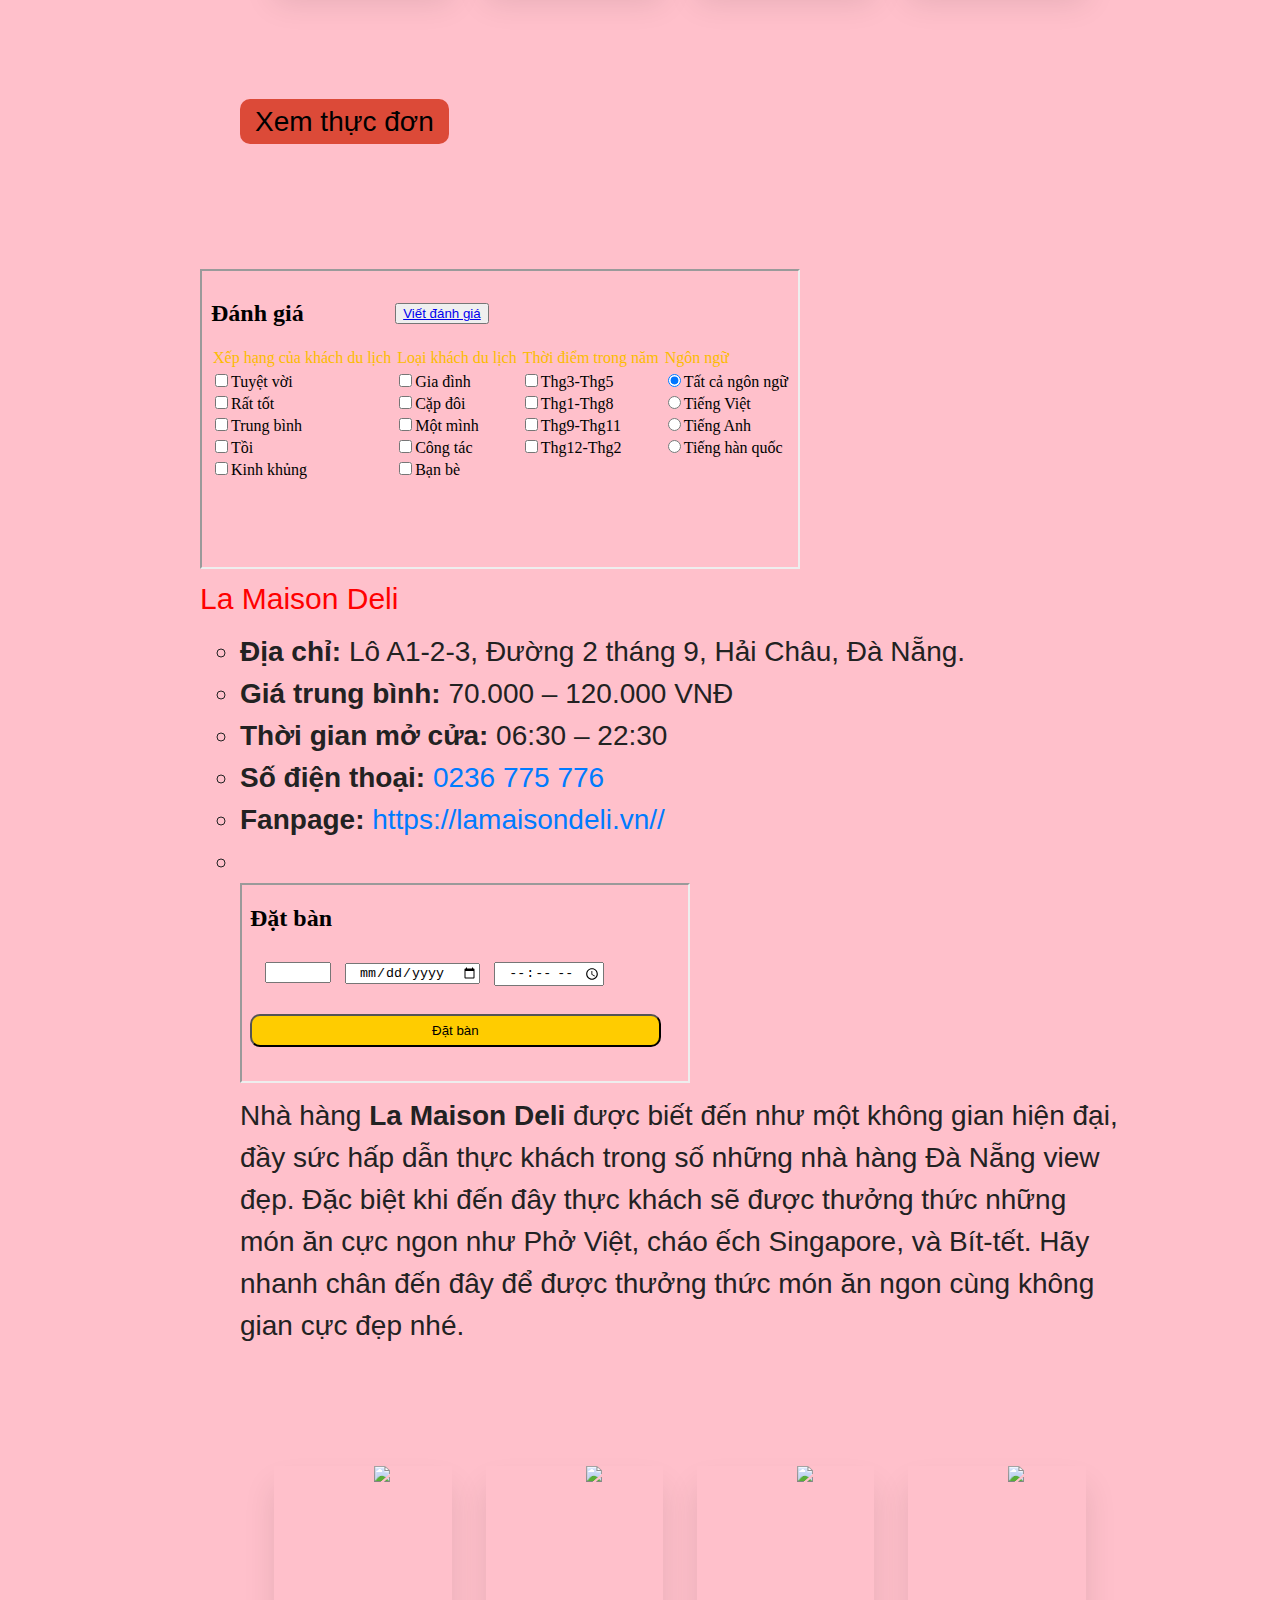
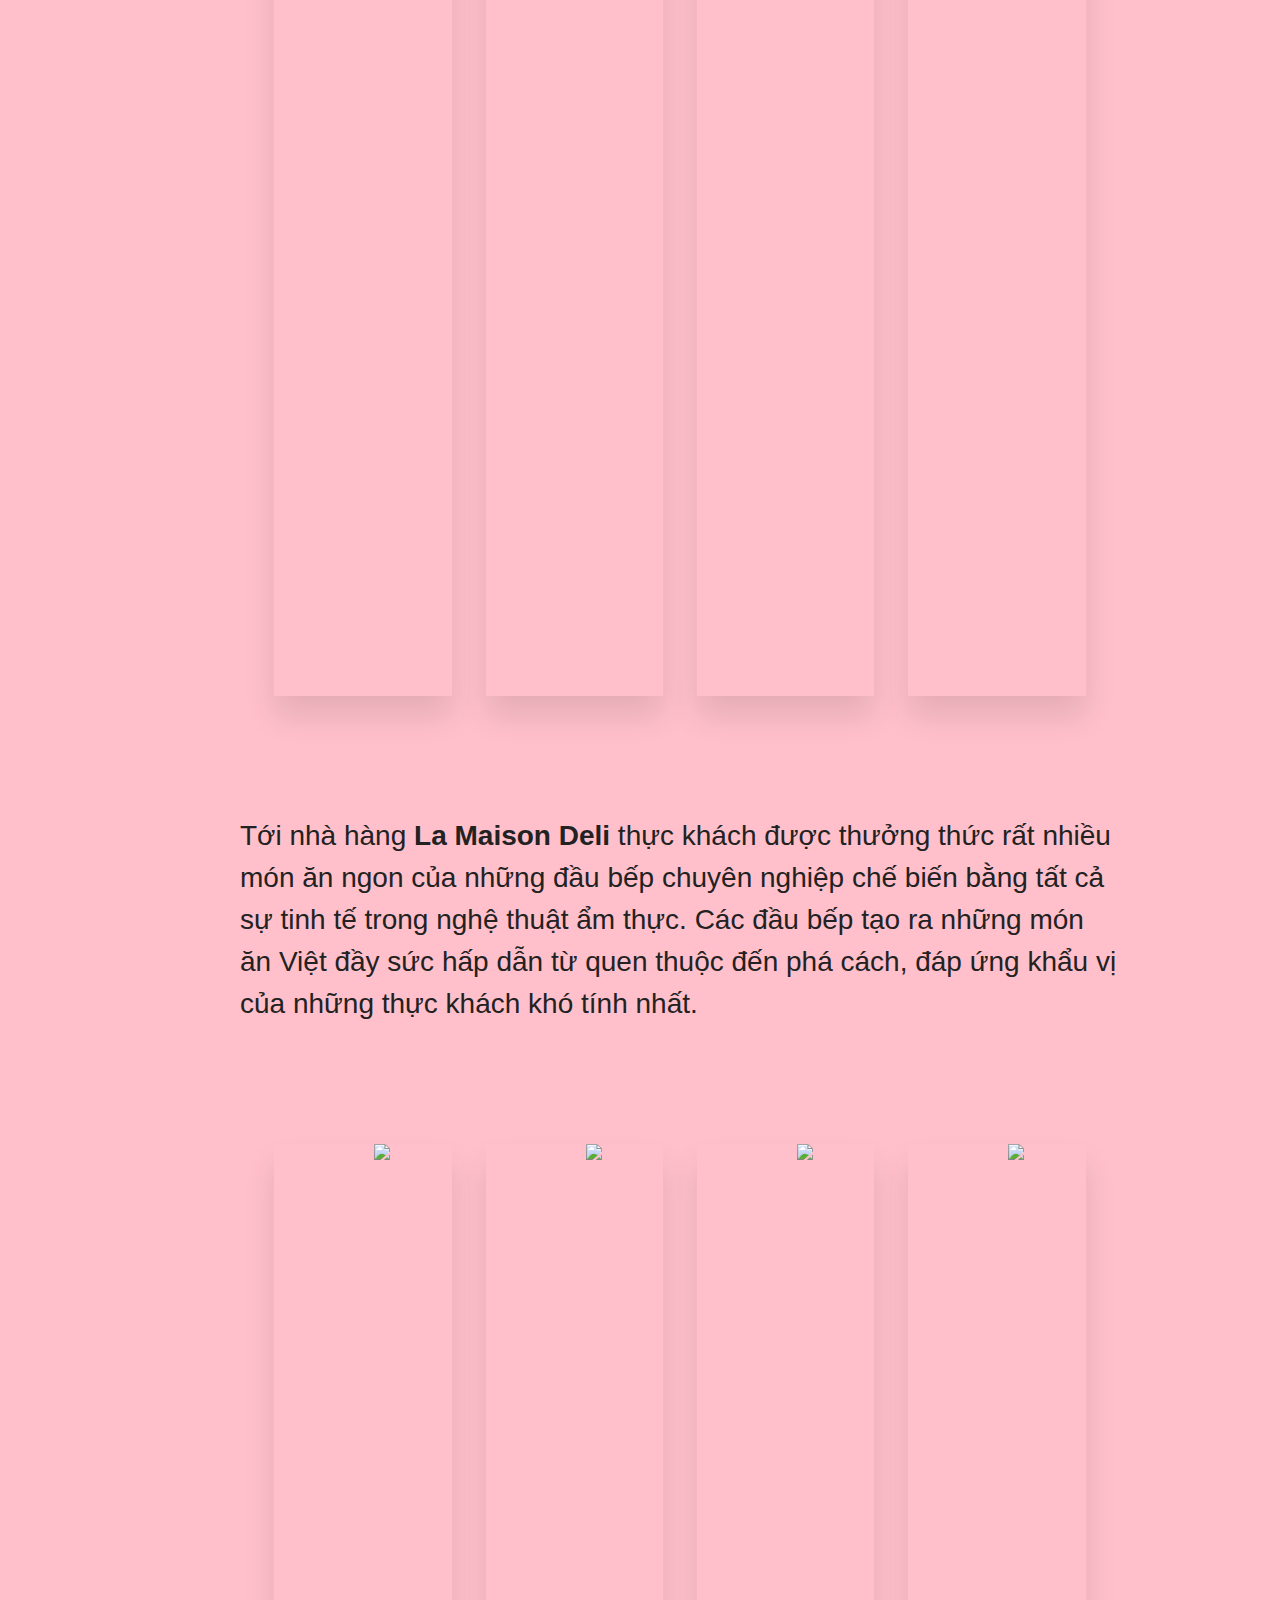
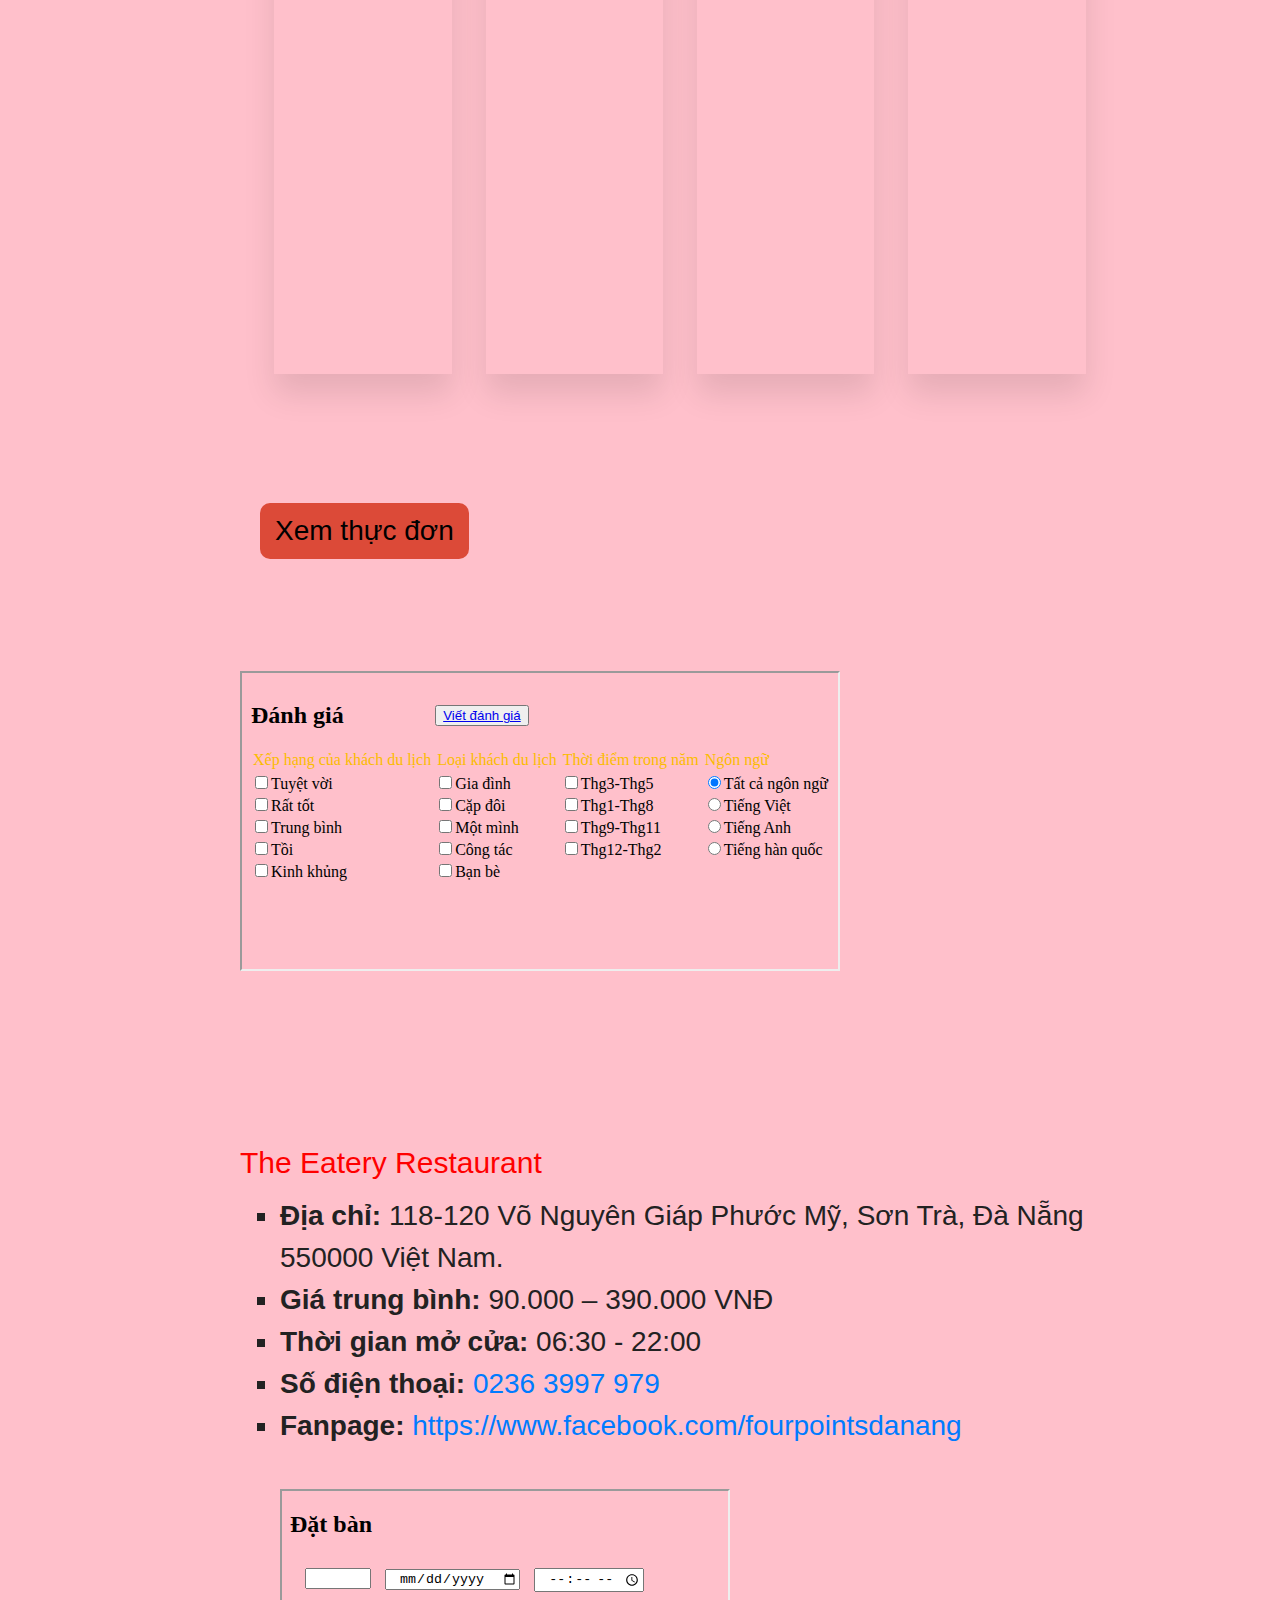
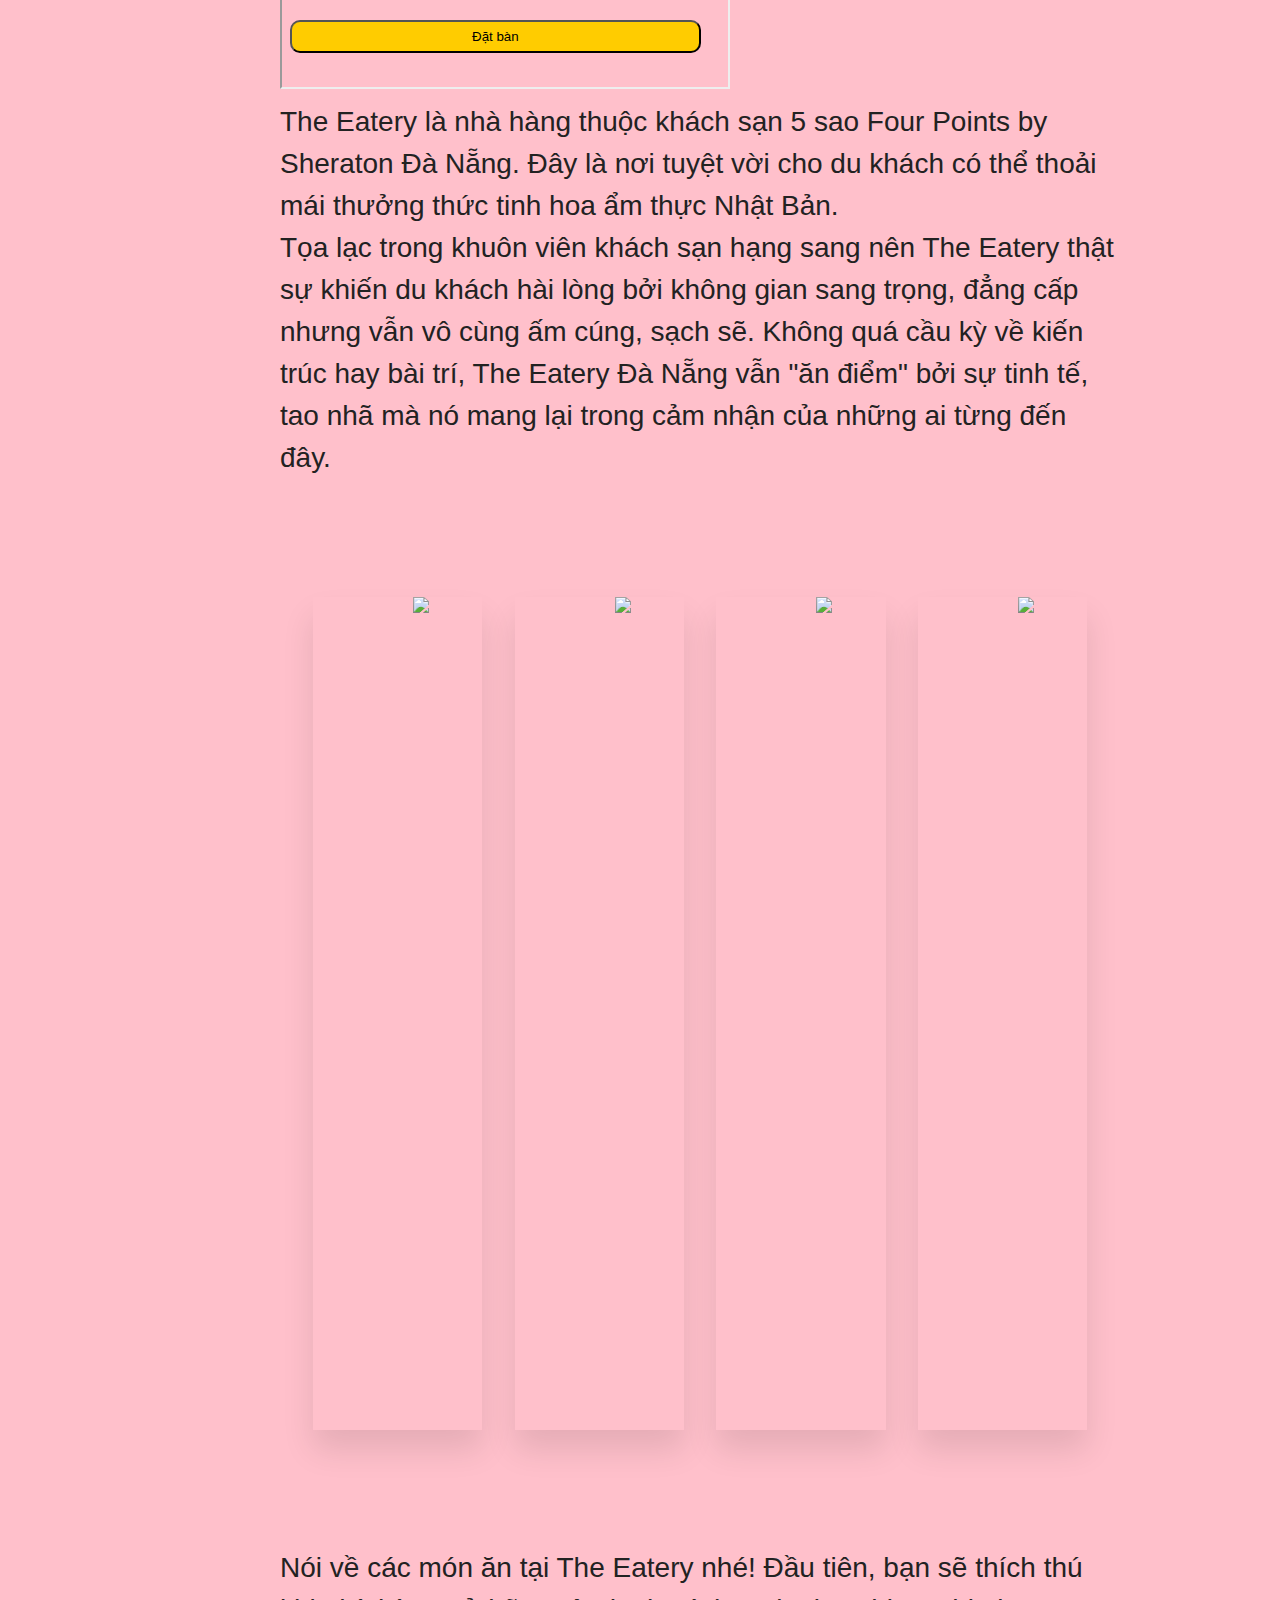
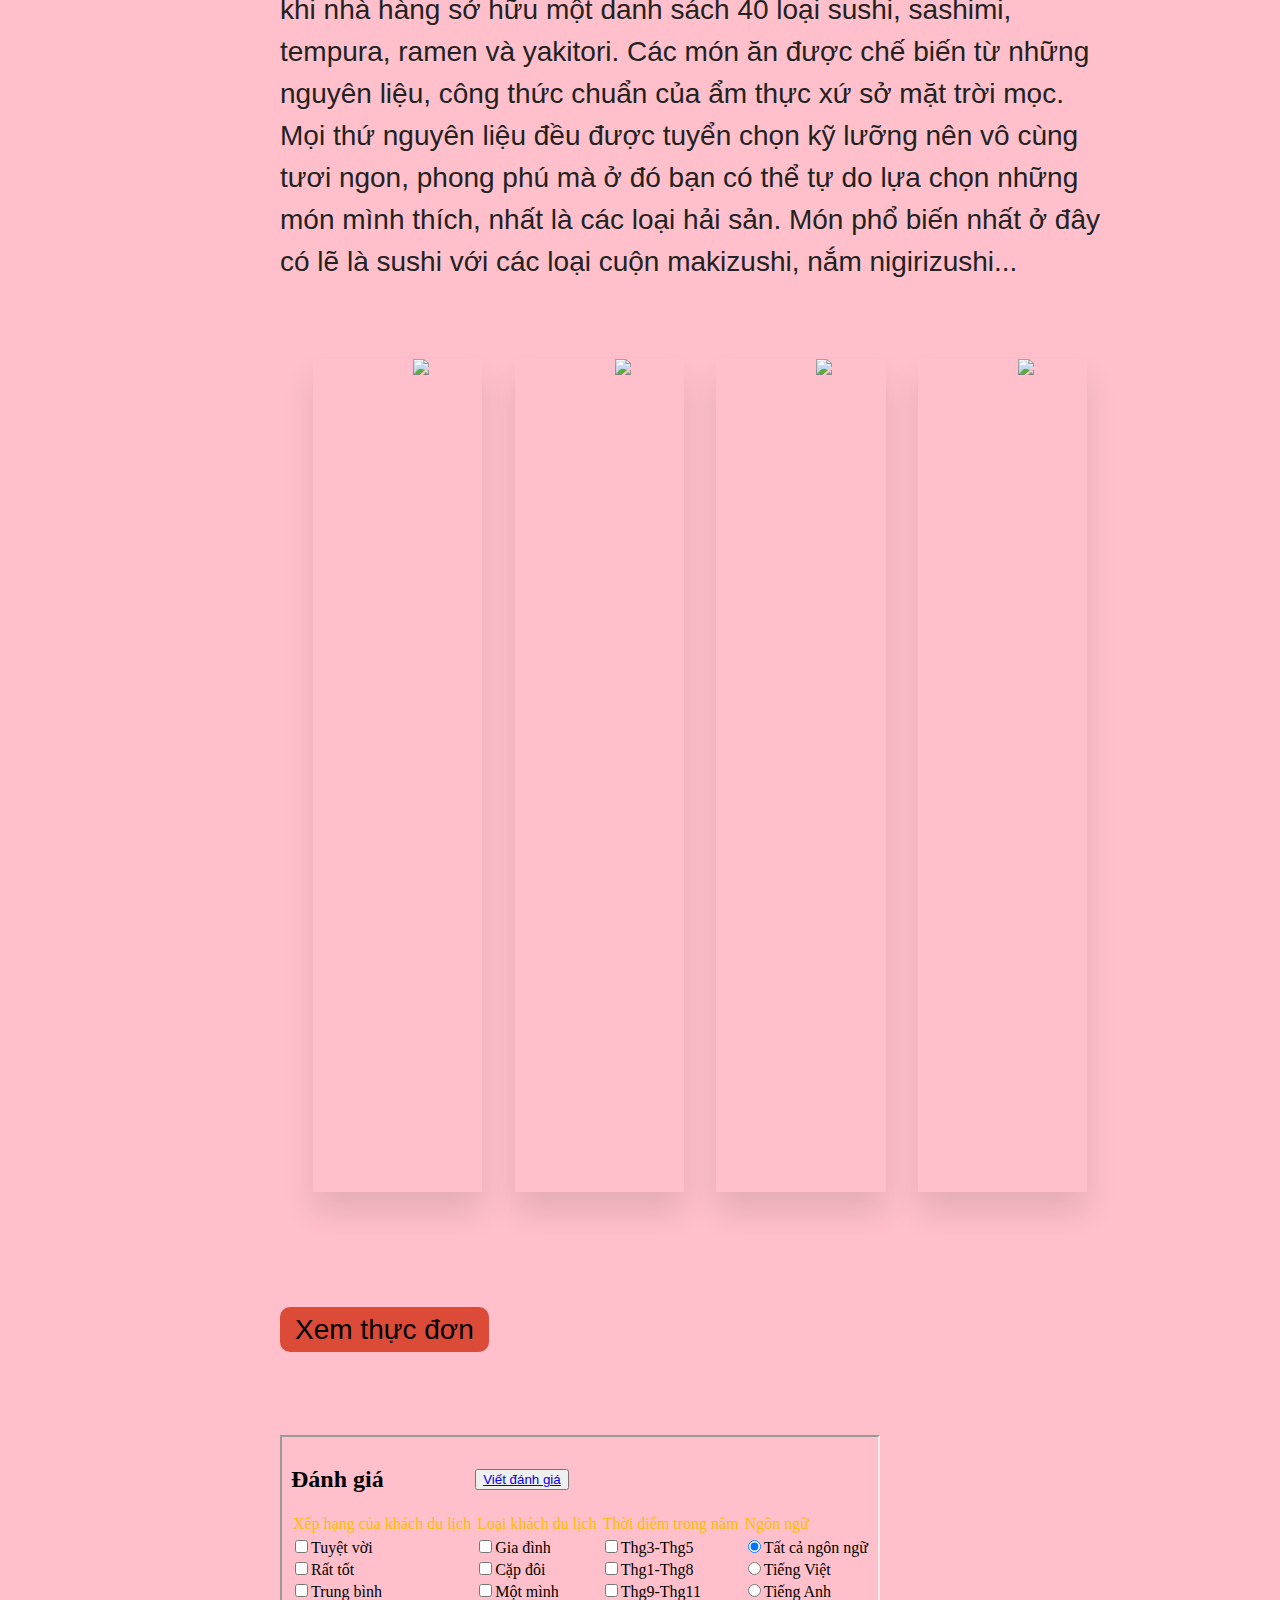
==== commit af6ce935: "Add files via upload" ====
--- a/Giới thiệu.html
+++ b/Giới thiệu.html
@@ -62,7 +62,7 @@
 					<a class="nav-link" href="Tin tức.html">Tin tức</a>
 				</li>
 				<li class="nav-item">
-					<a class="nav-link" href="Đăng nhập.html">Đăng nhập</a>
+					<a class="nav-link" href="login.html">Đăng nhập</a>
 				</li>
 			</ul>
 		</div>
@@ -119,9 +119,47 @@
              <tr> <td><iframe src="datban.html" width="450" height="200"></iframe></td>
              </tr>    <br>
            Đứng đầu trong danh sách các nhà hàng tốt nhất Đà Nẵng, tất cả những điều để Sky View Restautant mang lại cho khách hàng là sự tuyệt vời nhất có thể. Thuộc Belle Maison Parosand Hotel, nhà hàng có view cực đẹp khi đứng nhìn thành phố từ tầng 20 xuống. Không gian rộng rãi, sự sang trọng, nhẹ nhàng và tinh tế là những điều bạn có thể cảm nhận được khi đến đây.<br><br><br>
-           <img src="https://tourdanangcity.vn/wp-content/uploads/2020/09/Sky-View-Restaurant-nha-hang-da-nang.jpg?v=1615420619"><br><br>
+
+           <div class="container">
+  <div class="box">
+    <img src="https://images.unsplash.com/photo-1556761223-4c4282c73f77?ixid=MnwxMjA3fDB8MHxzZWFyY2h8Mnx8Y3Vpc2luZXxlbnwwfHwwfHw%3D&ixlib=rb-1.2.1&auto=format&fit=crop&w=600&q=60">
+    <span></span>
+  </div>
+  <div class="box">
+    <img src="https://images.unsplash.com/photo-1577106263724-2c8e03bfe9cf?ixid=MnwxMjA3fDB8MHxzZWFyY2h8NHx8Y3Vpc2luZXxlbnwwfHwwfHw%3D&ixlib=rb-1.2.1&auto=format&fit=crop&w=600&q=60">
+    <span></span>
+  </div>
+  <div class="box">
+    <img src="https://images.unsplash.com/photo-1484980972926-edee96e0960d?ixid=MnwxMjA3fDB8MHxzZWFyY2h8M3x8Y3Vpc2luZXxlbnwwfHwwfHw%3D&ixlib=rb-1.2.1&auto=format&fit=crop&w=600&q=60">
+    <span></span>
+  </div>
+  <div class="box">
+    <img src="https://images.unsplash.com/photo-1590577976322-3d2d6e2130d5?ixid=MnwxMjA3fDB8MHxzZWFyY2h8N3x8Y3Vpc2luZXxlbnwwfHwwfHw%3D&ixlib=rb-1.2.1&auto=format&fit=crop&w=600&q=60">
+    <span></span>
+  </div>
+</div>
+
+           <br><br>
            Về ẩm thực bạn có thể trải nghiệm những món ăn cao cấp theo phong cách chuẩn Âu do những đầu bếp nhiều kinh nghiệm nhất chế biến. Lợi thế từ nguồn hải sản tươi dồi dào của thành phố biển xinh đẹp. Nhà hàng là nơi giữ được những hương vị chuẩn xác và độc đáo. Đặc biệt, Buffet đa dạng vào mỗi thứ Tư có từ cá hồi, cá ngừ, tôm, sò,… các món chính như mì ý penne, khoai tây bỏ lò, kèm salad,.. Các món ăn tráng miệng đủ loại giúp bạn tha hồ lựa chọn.<br><br><br>
-           <img src="https://tourdanangcity.vn/wp-content/uploads/2020/09/Sky-View-Restaurant-nha-hang-da-nang-1.jpg?v=1615420618"><br><br>
+          
+           <div class="container">
+  <div class="box">
+    <img src="https://images.unsplash.com/photo-1601002177343-070d8f2d3496?ixid=MnwxMjA3fDB8MHxzZWFyY2h8MTJ8fGN1aXNpbmV8ZW58MHx8MHx8&ixlib=rb-1.2.1&auto=format&fit=crop&w=600&q=60">
+    <span></span>
+  </div>
+  <div class="box">
+    <img src="https://images.unsplash.com/photo-1543738066-d1e2659d4317?ixid=MnwxMjA3fDB8MHxzZWFyY2h8MjF8fGN1aXNpbmV8ZW58MHx8MHx8&ixlib=rb-1.2.1&auto=format&fit=crop&w=600&q=60">
+    <span></span>
+  </div>
+  <div class="box">
+    <img src="https://images.unsplash.com/photo-1448997999437-3cb667cf2085?ixid=MnwxMjA3fDB8MHxzZWFyY2h8Mjl8fGN1aXNpbmV8ZW58MHx8MHx8&ixlib=rb-1.2.1&auto=format&fit=crop&w=600&q=60">
+    <span></span>
+  </div>
+  <div class="box">
+    <img src="https://images.unsplash.com/photo-1557499305-0af888c3d8ec?ixid=MnwxMjA3fDB8MHxzZWFyY2h8MjN8fGN1aXNpbmV8ZW58MHx8MHx8&ixlib=rb-1.2.1&auto=format&fit=crop&w=600&q=60">
+    <span></span>
+  </div>
+</div><br><br>
             <div class="menu1">
                     <div class="dropdown">
                       
@@ -169,11 +207,47 @@
             Du khách có thể lên tầng hai – khách sạn Grand Mercure Danang để hòa mình vào bầu không khí tao nhã của The Golden Dragon. Nhà hàng Trung Hoa trang nhã này nổi tiếng với thực đơn tự chọn món tinh tế và dim sum ăn không giới hạn. Đây là điểm đến ẩm thực của du khách khi tới với Đảo Xanh, Đà Nẵng.<br>
 
             Từ trên cao nhìn xuống thực khách có thể ngắm trọn Đà Nẵng thu nhỏ và toàn cảnh biển Đà Nẵng thơ mộng. Vì vậy khách có thể tận hưởng mùi gió biển thoang thoảng, có thể cảm nhận được vị mặn của biển. Vì sự hấp dẫn này nên nhà hàng thu hút rất nhiều khách du lịch trong và ngoài nước.<br><br><br>
-            <img src="https://d2e5ushqwiltxm.cloudfront.net/wp-content/uploads/sites/142/2020/03/03101615/Dim-Sum-2-340x340.jpg"><br><br>
+            
+           <div class="container">
+  <div class="box">
+    <img src="https://images.unsplash.com/photo-1580554530778-ca36943938b2?ixid=MnwxMjA3fDB8MHxzZWFyY2h8MzF8fGN1aXNpbmV8ZW58MHx8MHx8&ixlib=rb-1.2.1&auto=format&fit=crop&w=600&q=60">
+    <span></span>
+  </div>
+  <div class="box">
+    <img src="https://images.unsplash.com/photo-1564851287875-fb73b71f0e4e?ixid=MnwxMjA3fDB8MHxzZWFyY2h8NDF8fGN1aXNpbmV8ZW58MHx8MHx8&ixlib=rb-1.2.1&auto=format&fit=crop&w=600&q=60">
+    <span></span>
+  </div>
+  <div class="box">
+    <img src="https://images.unsplash.com/photo-1612204104655-6c8a57ae235f?ixid=MnwxMjA3fDB8MHxzZWFyY2h8NDZ8fGN1aXNpbmV8ZW58MHx8MHx8&ixlib=rb-1.2.1&auto=format&fit=crop&w=600&q=60">
+    <span></span>
+  </div>
+  <div class="box">
+    <img src="https://images.unsplash.com/photo-1552166539-7f3691985d0b?ixid=MnwxMjA3fDB8MHxzZWFyY2h8NDB8fGN1aXNpbmV8ZW58MHx8MHx8&ixlib=rb-1.2.1&auto=format&fit=crop&w=600&q=60">
+    <span></span>
+  </div>
+</div><br><br>
             Mở cửa từ thứ Bảy tới Chủ Nhật, từ 11h30 tới 14h cho bữa trưa và 17h30 tới 21h30 cho bữa tối<br>
 
             Nhà hàng The Golden Dragon được đánh giá là nhà hàng ẩm thực Trung Hoa tốt nhất tại Đà Nẵng và miền Trung Việt Nam và vinh dự nhận giải thưởng Chứng nhận Dịch vụ xuất sắc năm 2019 từ TripAdvisor. <br><br><br>
-            <img src="https://image-us.eva.vn/upload/4-2019/images/2019-11-01/grand-mercure-danang-ra-mat-thuc-don-moi-dam-vi-trung-hoa-tai-nha-hang-golden-dragon-mon-an-6-1572597279-680-width660height438.jpg"><br><br>
+            
+           <div class="container">
+  <div class="box">
+    <img src="https://images.unsplash.com/photo-1467003909585-2f8a72700288?ixid=MnwxMjA3fDB8MHxzZWFyY2h8NDN8fGN1aXNpbmV8ZW58MHx8MHx8&ixlib=rb-1.2.1&auto=format&fit=crop&w=600&q=60">
+    <span></span>
+  </div>
+  <div class="box">
+    <img src="https://images.unsplash.com/photo-1574178508948-d01c15d33e76?ixid=MnwxMjA3fDB8MHxzZWFyY2h8NDh8fGN1aXNpbmV8ZW58MHx8MHx8&ixlib=rb-1.2.1&auto=format&fit=crop&w=600&q=60">
+    <span></span>
+  </div>
+  <div class="box">
+    <img src="https://images.unsplash.com/photo-1555126634-323283e090fa?ixid=MnwxMjA3fDB8MHxzZWFyY2h8NDd8fGN1aXNpbmV8ZW58MHx8MHx8&ixlib=rb-1.2.1&auto=format&fit=crop&w=600&q=60">
+    <span></span>
+  </div>
+  <div class="box">
+    <img src="https://images.unsplash.com/photo-1580376259349-5f4b7db4c39f?ixid=MnwxMjA3fDB8MHxzZWFyY2h8NTd8fGN1aXNpbmV8ZW58MHx8MHx8&ixlib=rb-1.2.1&auto=format&fit=crop&w=600&q=60">
+    <span></span>
+  </div>
+</div><br><br>
             <a style="text-align-last: center;" l href="https://d2e5ushqwiltxm.cloudfront.net/wp-content/uploads/sites/142/2019/12/19063643/Preview-GOLDEN-A-LA-CARTE-Menu-2019.pdf" id="thucdon1" target="_blank">Xem thực đơn</a><br><br> <br><br>
 
           </ul>
@@ -192,9 +266,49 @@
                   <tr><td><iframe src="datban.html" width="450" height="200"></iframe></td> 
                   </tr>   <br>
                 Nhà hàng <b>La Maison Deli</b> được biết đến như một không gian hiện đại, đầy sức hấp dẫn thực khách trong số những nhà hàng Đà Nẵng view đẹp. Đặc biệt khi đến đây thực khách sẽ được thưởng thức những món ăn cực ngon như Phở Việt, cháo ếch Singapore, và Bít-tết. Hãy nhanh chân đến đây để được thưởng thức món ăn ngon cùng không gian cực đẹp nhé.<br><br><br>
-                <img src="https://toplistdanang.com/wp-content/uploads/2019/12/nha-hang-view-Da-nang-view-dep.png"><br><br>
-                Tới nhà hàng <b>La Maison Deli</b> thực khách được thưởng thức rất nhiều món ăn ngon của những đầu bếp chuyên nghiệp chế biến bằng tất cả sự tinh tế trong nghệ thuật ẩm thực. Các đầu bếp tạo ra những món ăn Việt đầy sức hấp dẫn từ quen thuộc đến phá cách, đáp ứng khẩu vị của những thực khách khó tính nhất.<br><br><br>
-                <img src="https://toplistdanang.com/wp-content/uploads/2019/12/nh%C3%A0-h%C3%A0ng-deli-min.png"><br><br>
+
+         <div class="container">
+  <div class="box">
+    <img src="https://images.unsplash.com/photo-1548285181-3103ce5d3db2?ixid=MnwxMjA3fDB8MHxzZWFyY2h8NjR8fGN1aXNpbmV8ZW58MHx8MHx8&ixlib=rb-1.2.1&auto=format&fit=crop&w=600&q=60">
+    <span></span>
+  </div>
+  <div class="box">
+    <img src="https://images.unsplash.com/photo-1552166539-2ec8888dd801?ixid=MnwxMjA3fDB8MHxzZWFyY2h8NTh8fGN1aXNpbmV8ZW58MHx8MHx8&ixlib=rb-1.2.1&auto=format&fit=crop&w=600&q=60">
+    <span></span>
+  </div>
+  <div class="box">
+    <img src="https://images.unsplash.com/photo-1612198790700-0ff08cb726e5?ixid=MnwxMjA3fDB8MHxzZWFyY2h8NzJ8fGN1aXNpbmV8ZW58MHx8MHx8&ixlib=rb-1.2.1&auto=format&fit=crop&w=600&q=60">
+    <span></span>
+  </div>
+  <div class="box">
+    <img src="https://images.unsplash.com/photo-1560963689-02e82017fb3c?ixid=MnwxMjA3fDB8MHxzZWFyY2h8NzV8fGN1aXNpbmV8ZW58MHx8MHx8&ixlib=rb-1.2.1&auto=format&fit=crop&w=600&q=60">
+    <span></span>
+  </div>
+</div>
+
+                <br><br>
+                Tới nhà hàng <b>La Maison Deli</b> thực khách được thưởng thức rất nhiều món ăn ngon của những đầu bếp chuyên nghiệp chế biến bằng tất cả sự tinh tế trong nghệ thuật ẩm thực. Các đầu bếp tạo ra những món ăn Việt đầy sức hấp dẫn từ quen thuộc đến phá cách, đáp ứng khẩu vị của những thực khách khó tính nhất.<br><br><br> 
+
+                         <div class="container">
+  <div class="box">
+    <img src="https://images.unsplash.com/photo-1597980453350-4dfed1e7716d?ixid=MnwxMjA3fDB8MHxzZWFyY2h8ODV8fGN1aXNpbmV8ZW58MHx8MHx8&ixlib=rb-1.2.1&auto=format&fit=crop&w=600&q=60">
+    <span></span>
+  </div>
+  <div class="box">
+    <img src="https://images.unsplash.com/photo-1541921671-aef0a20d0787?ixid=MnwxMjA3fDB8MHxzZWFyY2h8ODZ8fGN1aXNpbmV8ZW58MHx8MHx8&ixlib=rb-1.2.1&auto=format&fit=crop&w=600&q=60">
+    <span></span>
+  </div>
+  <div class="box">
+    <img src="https://images.unsplash.com/photo-1482930172332-2293d7138235?ixid=MnwxMjA3fDB8MHxzZWFyY2h8OTV8fGN1aXNpbmV8ZW58MHx8MHx8&ixlib=rb-1.2.1&auto=format&fit=crop&w=600&q=60">
+    <span></span>
+  </div>
+  <div class="box">
+    <img src="https://images.unsplash.com/photo-1477747219299-60f95c811fef?ixid=MnwxMjA3fDB8MHxzZWFyY2h8MTAxfHxjdWlzaW5lfGVufDB8fDB8fA%3D%3D&ixlib=rb-1.2.1&auto=format&fit=crop&w=600&q=60">
+    <span></span>
+  </div>
+</div>
+                
+                <br><br>
                 <div class="menu1">
                     <div class="dropdown">
                       
@@ -260,9 +374,49 @@
                </tr>  <br>
          The Eatery là nhà hàng thuộc khách sạn 5 sao Four Points by Sheraton Đà Nẵng. Đây là nơi tuyệt vời cho du khách có thể thoải mái thưởng thức tinh hoa ẩm thực Nhật Bản.<br>
          Tọa lạc trong khuôn viên khách sạn hạng sang nên The Eatery thật sự khiến du khách hài lòng bởi không gian sang trọng, đẳng cấp nhưng vẫn vô cùng ấm cúng, sạch sẽ. Không quá cầu kỳ về kiến trúc hay bài trí, The Eatery Đà Nẵng vẫn "ăn điểm" bởi sự tinh tế, tao nhã mà nó mang lại trong cảm nhận của những ai từng đến đây. <br><br><br>
-           <img src="https://cdn.vnexplorer.net/img/2020/7/19/55c7a179cf3c4990d66ec44f3556dd88.jpg"><br><br>
+
+                    <div class="container">
+  <div class="box">
+    <img src="https://images.unsplash.com/photo-1597490101653-8db754021a89?ixid=MnwxMjA3fDB8MHxzZWFyY2h8MTA5fHxjdWlzaW5lfGVufDB8fDB8fA%3D%3D&ixlib=rb-1.2.1&auto=format&fit=crop&w=600&q=60">
+    <span></span>
+  </div>
+  <div class="box">
+    <img src="https://images.unsplash.com/photo-1559847845-2bf3aaabaee4?ixid=MnwxMjA3fDB8MHxzZWFyY2h8MTA0fHxjdWlzaW5lfGVufDB8fDB8fA%3D%3D&ixlib=rb-1.2.1&auto=format&fit=crop&w=600&q=60">
+    <span></span>
+  </div>
+  <div class="box">
+    <img src="https://images.unsplash.com/photo-1580917109750-ee55942087c2?ixid=MnwxMjA3fDB8MHxzZWFyY2h8MTA3fHxjdWlzaW5lfGVufDB8fDB8fA%3D%3D&ixlib=rb-1.2.1&auto=format&fit=crop&w=600&q=60">
+    <span></span>
+  </div>
+  <div class="box">
+    <img src="https://images.unsplash.com/photo-1429012178110-d7a734a56176?ixid=MnwxMjA3fDB8MHxzZWFyY2h8MTEyfHxjdWlzaW5lfGVufDB8fDB8fA%3D%3D&ixlib=rb-1.2.1&auto=format&fit=crop&w=600&q=60">
+    <span></span>
+  </div>
+</div>
+
+           <br><br>
           Nói về các món ăn tại The Eatery nhé! Đầu tiên, bạn sẽ thích thú khi nhà hàng sở hữu một danh sách 40 loại sushi, sashimi, tempura, ramen và yakitori. Các món ăn được chế biến từ những nguyên liệu, công thức chuẩn của ẩm thực xứ sở mặt trời mọc.<br>Mọi thứ nguyên liệu đều được tuyển chọn kỹ lưỡng nên vô cùng tươi ngon, phong phú mà ở đó bạn có thể tự do lựa chọn những món mình thích, nhất là các loại hải sản. Món phổ biến nhất ở đây có lẽ là sushi với các loại cuộn makizushi, nắm nigirizushi...<br><br>
-           <img src="https://cdn.vnexplorer.net/img/2020/7/19/e6961d5d67033cc8e8fbadc86834f3cd.jpg"><br><br>
+
+                   <div class="container">
+  <div class="box">
+    <img src="https://images.unsplash.com/photo-1552255278-580ab2ce246b?ixid=MnwxMjA3fDB8MHxzZWFyY2h8MTI2fHxjdWlzaW5lfGVufDB8fDB8fA%3D%3D&ixlib=rb-1.2.1&auto=format&fit=crop&w=600&q=60">
+    <span></span>
+  </div>
+  <div class="box">
+    <img src="https://images.unsplash.com/photo-1622756144420-6877b1b7476e?ixid=MnwxMjA3fDB8MHxzZWFyY2h8MTM0fHxjdWlzaW5lfGVufDB8fDB8fA%3D%3D&ixlib=rb-1.2.1&auto=format&fit=crop&w=600&q=60">
+    <span></span>
+  </div>
+  <div class="box">
+    <img src="https://images.unsplash.com/photo-1613939490395-5010f8436ea3?ixid=MnwxMjA3fDB8MHxzZWFyY2h8MTIzfHxjdWlzaW5lfGVufDB8fDB8fA%3D%3D&ixlib=rb-1.2.1&auto=format&fit=crop&w=600&q=60">
+    <span></span>
+  </div>
+  <div class="box">
+    <img src="https://images.unsplash.com/photo-1560863223-91879da9cdce?ixid=MnwxMjA3fDB8MHxzZWFyY2h8MTQwfHxjdWlzaW5lfGVufDB8fDB8fA%3D%3D&ixlib=rb-1.2.1&auto=format&fit=crop&w=600&q=60">
+    <span></span>
+  </div>
+</div>
+
+           <br><br>
            <a href="https://www.theeateryrestaurant.com/our_menu/" id="thucdon1" target="_blank">Xem thực đơn</a><br><br><br>
                                 <td><iframe src="danhgia.html"width="600" height="300"></iframe></td>
 
@@ -281,9 +435,49 @@
             Đến với nhà hàng Table 88 Sheraton Đà Nẵng bạn sẽ được thưởng thức ẩm thực đặc trưng của cả 3 miền ở Việt Nam với tiệc tự chọn. Không cần phải ra Bắc vào Nam bạn vẫn được ăn những món ăn nổi tiếng nhất. Cao lầu, mỳ Quảng hay cơm gà Hội An với hương vị rất đậm đà. Từng món ăn được đầu bếp tài hoa của nhà hàng chế biến rất tinh tế và kĩ lưỡng. Các món ăn được bày trí hấp dẫn và đẹp mắt làm tăng thêm vị giác cho bạn.<br><br>
 
             Thỏa sức trải nghiệm ẩm thực với quầy hải sản tươi với các ngừ đại dương. Quầy đồ nguội với salami, xúc xích, phomai tươi thượng hạng. Quầy bánh ngọt, đồ ăn mặn với rất nhiều món ăn Tây Âu hấp dẫn. Quầy dimsum và món Nhật. Quầy trái cây tươi ngon và các loại nước ép trái cây,… vô cùng hấp dẫn với những ai đam mê ẩm thực.<br><br><br>
-           <img src="https://resortdanang.info/wp-content/uploads/2019/02/table-88-sheraton-da-nang-4.jpg" "><br><br>
+
+                    <div class="container">
+  <div class="box">
+    <img src="https://images.unsplash.com/photo-1572141619956-3af324e62ddc?ixid=MnwxMjA3fDB8MHxzZWFyY2h8MTY3fHxjdWlzaW5lfGVufDB8fDB8fA%3D%3D&ixlib=rb-1.2.1&auto=format&fit=crop&w=600&q=60">
+    <span></span>
+  </div>
+  <div class="box">
+    <img src="https://images.unsplash.com/photo-1543738066-f1b819c5f69d?ixid=MnwxMjA3fDB8MHxzZWFyY2h8MTQ2fHxjdWlzaW5lfGVufDB8fDB8fA%3D%3D&ixlib=rb-1.2.1&auto=format&fit=crop&w=600&q=60">
+    <span></span>
+  </div>
+  <div class="box">
+    <img src="https://images.unsplash.com/photo-1557665223-671ea12d4d5d?ixid=MnwxMjA3fDB8MHxzZWFyY2h8MTkyfHxjdWlzaW5lfGVufDB8fDB8fA%3D%3D&ixlib=rb-1.2.1&auto=format&fit=crop&w=600&q=60">
+    <span></span>
+  </div>
+  <div class="box">
+    <img src="https://images.unsplash.com/photo-1621841957884-1210fe19d66d?ixid=MnwxMjA3fDB8MHxzZWFyY2h8MTY4fHxjdWlzaW5lfGVufDB8fDB8fA%3D%3D&ixlib=rb-1.2.1&auto=format&fit=crop&w=600&q=60">
+    <span></span>
+  </div>
+</div>
+
+           <br><br>
           Với phần ẩm thực quốc tế, Table 88 giới thiệu các món Á đặc sắc như cà ri kiểu Ấn, cuộn sushi cá ngừ cay hay cơm trộn Hàn Quốc sẽ là những lựa chọn mới lạ cho thực khách. Ẩm thực Âu cũng không kém phần đa dạng với bánh cua chiên giòn dùng kèm bơ nghiền, bánh mì kẹp ciabatta và gà tây, thịt xông khói, phô mai hoặc cá chẽm hấp ăn cùng sốt olive…<br><br><br>
-           <img src="https://resortdanang.info/wp-content/uploads/2019/02/table-88-sheraton-da-nang-2.jpg"><br><br>
+
+                    <div class="container">
+  <div class="box">
+    <img src="https://images.unsplash.com/photo-1610817153377-e54299ffdb1e?ixid=MnwxMjA3fDB8MHxzZWFyY2h8MjI1fHxjdWlzaW5lfGVufDB8fDB8fA%3D%3D&ixlib=rb-1.2.1&auto=format&fit=crop&w=600&q=60">
+    <span></span>
+  </div>
+  <div class="box">
+    <img src="https://images.unsplash.com/photo-1607756794430-ab137dc9b77d?ixid=MnwxMjA3fDB8MHxzZWFyY2h8MjE0fHxjdWlzaW5lfGVufDB8fDB8fA%3D%3D&ixlib=rb-1.2.1&auto=format&fit=crop&w=600&q=60">
+    <span></span>
+  </div>
+  <div class="box">
+    <img src="https://images.unsplash.com/photo-1474045326708-cdc78c2487cb?ixid=MnwxMjA3fDB8MHxzZWFyY2h8MjQyfHxjdWlzaW5lfGVufDB8fDB8fA%3D%3D&ixlib=rb-1.2.1&auto=format&fit=crop&w=600&q=60">
+    <span></span>
+  </div>
+  <div class="box">
+    <img src="https://images.unsplash.com/photo-1542444256-164bd32f11fc?ixid=MnwxMjA3fDB8MHxzZWFyY2h8MjM3fHxjdWlzaW5lfGVufDB8fDB8fA%3D%3D&ixlib=rb-1.2.1&auto=format&fit=crop&w=600&q=60">
+    <span></span>
+  </div>
+</div>
+           
+           <br><br>
            <a href="https://www.marriott.com/marriottassets/marriott/DADSI/PDF/DADSI_Menu_Table_88.pdf" id="thucdon1" target="_blank">Xem thực đơn</a><br><br>
                                            <td><iframe src="danhgia.html"width="600" height="300"></iframe></td>
 <br><br>
@@ -293,7 +487,7 @@
 			<div class="col-md-4">
 				
 				<hr class="light">
-				<p>Gmail</p>
+				<p>Gmail</p><br>
 				<p>pdnvu.20it9@vku.udn.vn</p>
 				<p>ncbinh.20it9@vku.udn.vn</p>
 			</div>
@@ -314,7 +508,9 @@
 			
 		</div>
 	</div>
+   
 </footer>
-
+ <script type="text/javascript" src="script.js"></script>
+  <button id="topBtn"><i class="fa fa-arrow-up"></i></button>
 </body>
 </html>	--- a/gioithieu.css
+++ b/gioithieu.css
@@ -6,8 +6,11 @@
 	font-family: 'Gamja Flower';
 	font-size: 28px;
 	color: #222;
-}
-
+	background-color: pink;
+}
+h2{
+	color: red;
+}
 .navbar {
 	background-color: black !important;
 }
@@ -221,4 +224,55 @@
 }
 #content h1{
 	font-size: 60px;
-}+}
+.container {
+  display: flex;
+  width: 100%;
+  padding: 4% 2%;
+  box-sizing: border-box;
+  height: 100vh;
+}
+
+.box {
+  flex: 1;
+  overflow: hidden;
+  transition: .5s;
+  margin: 0 2%;
+  box-shadow: 0 20px 30px rgba(0,0,0,.1);
+  line-height: 0;
+}
+
+.box > img {
+  width: 200%;
+  height: calc(100% - 10vh);
+  object-fit: cover; 
+  transition: .5s;
+}
+
+.box > span {
+  font-size: 3.8vh;
+  display: block;
+  text-align: center;
+  height: 10vh;
+  line-height: 2.6;
+}
+
+.box:hover { flex: 1 1 50%; }
+.box:hover > img {
+  width: 100%;
+  height: 100%;
+}
+
+#topBtn{
+  position: fixed;
+  bottom: 40px;
+  right: 40px;
+  font-size: 22px;
+  width: 50px;
+  height: 50px;
+  background: #e74c3c;
+  color: white;
+  border: none;
+  cursor: pointer;
+  display: none;
+}
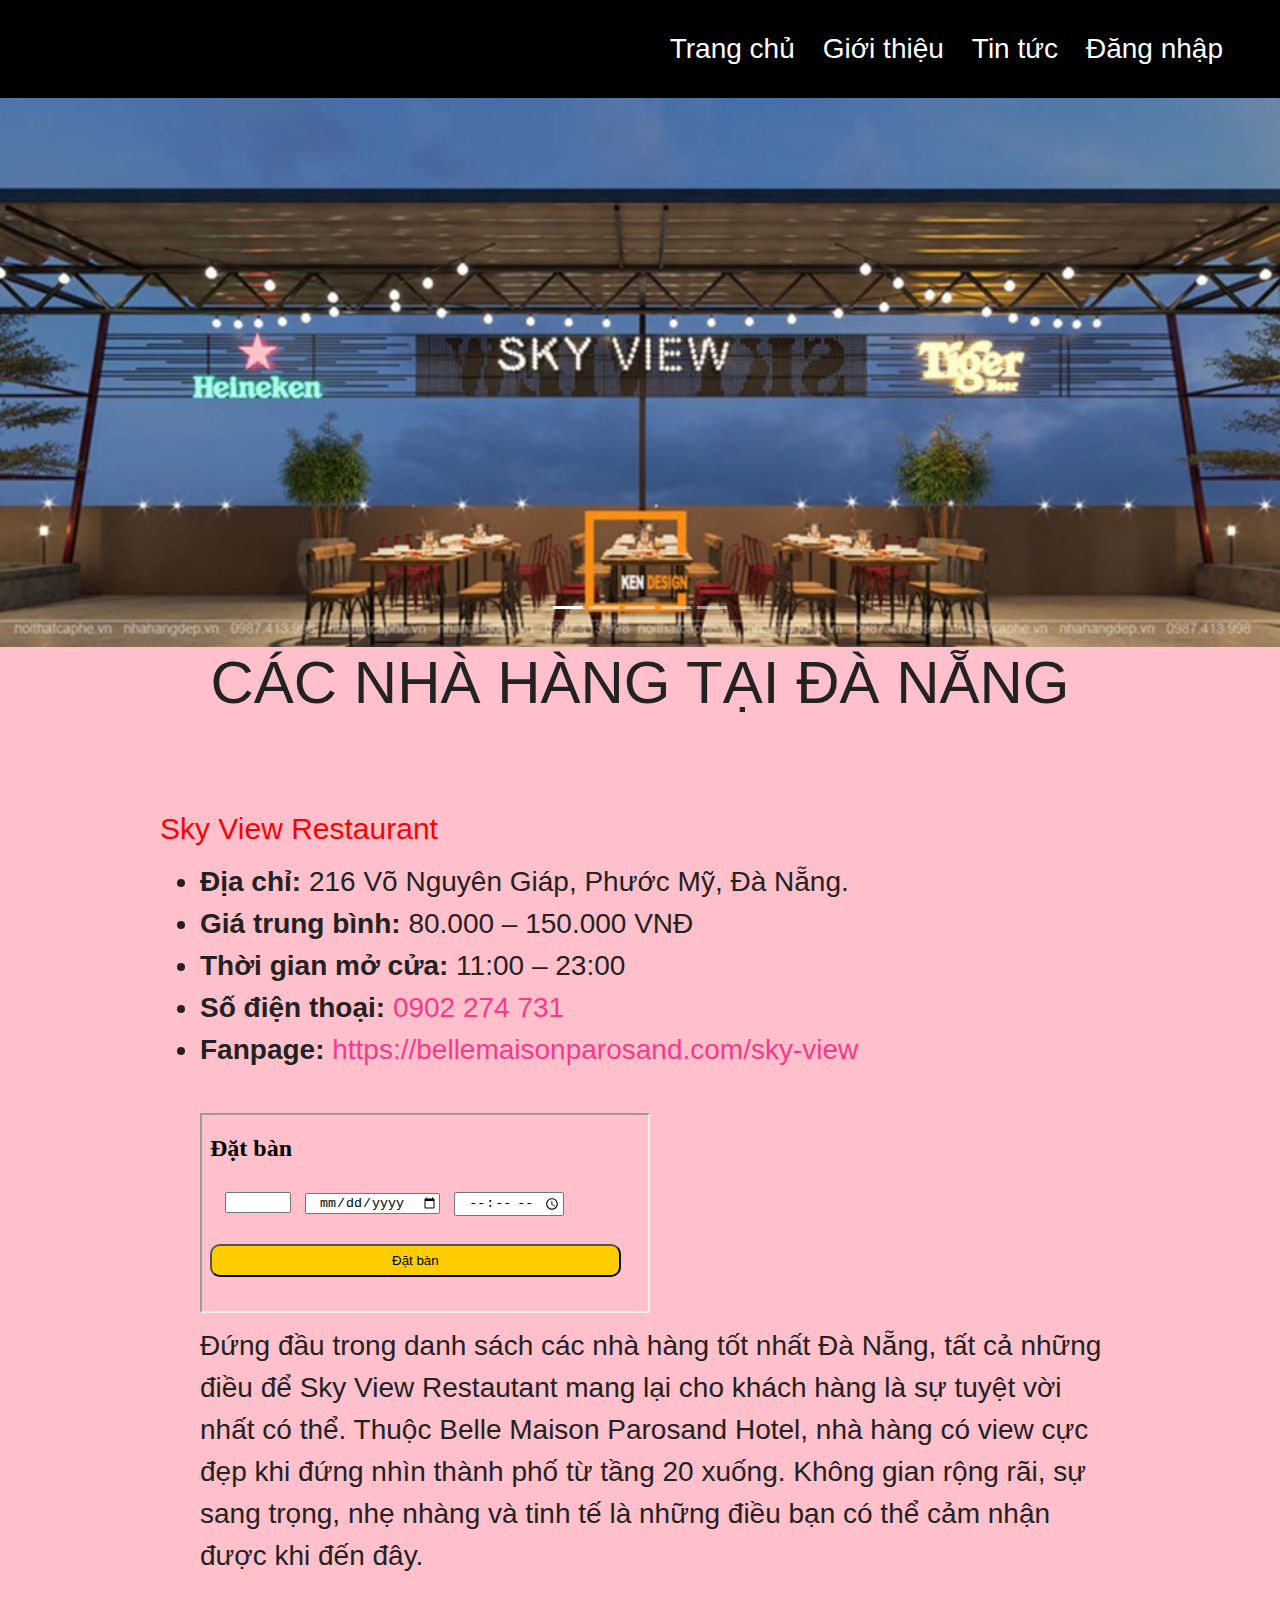
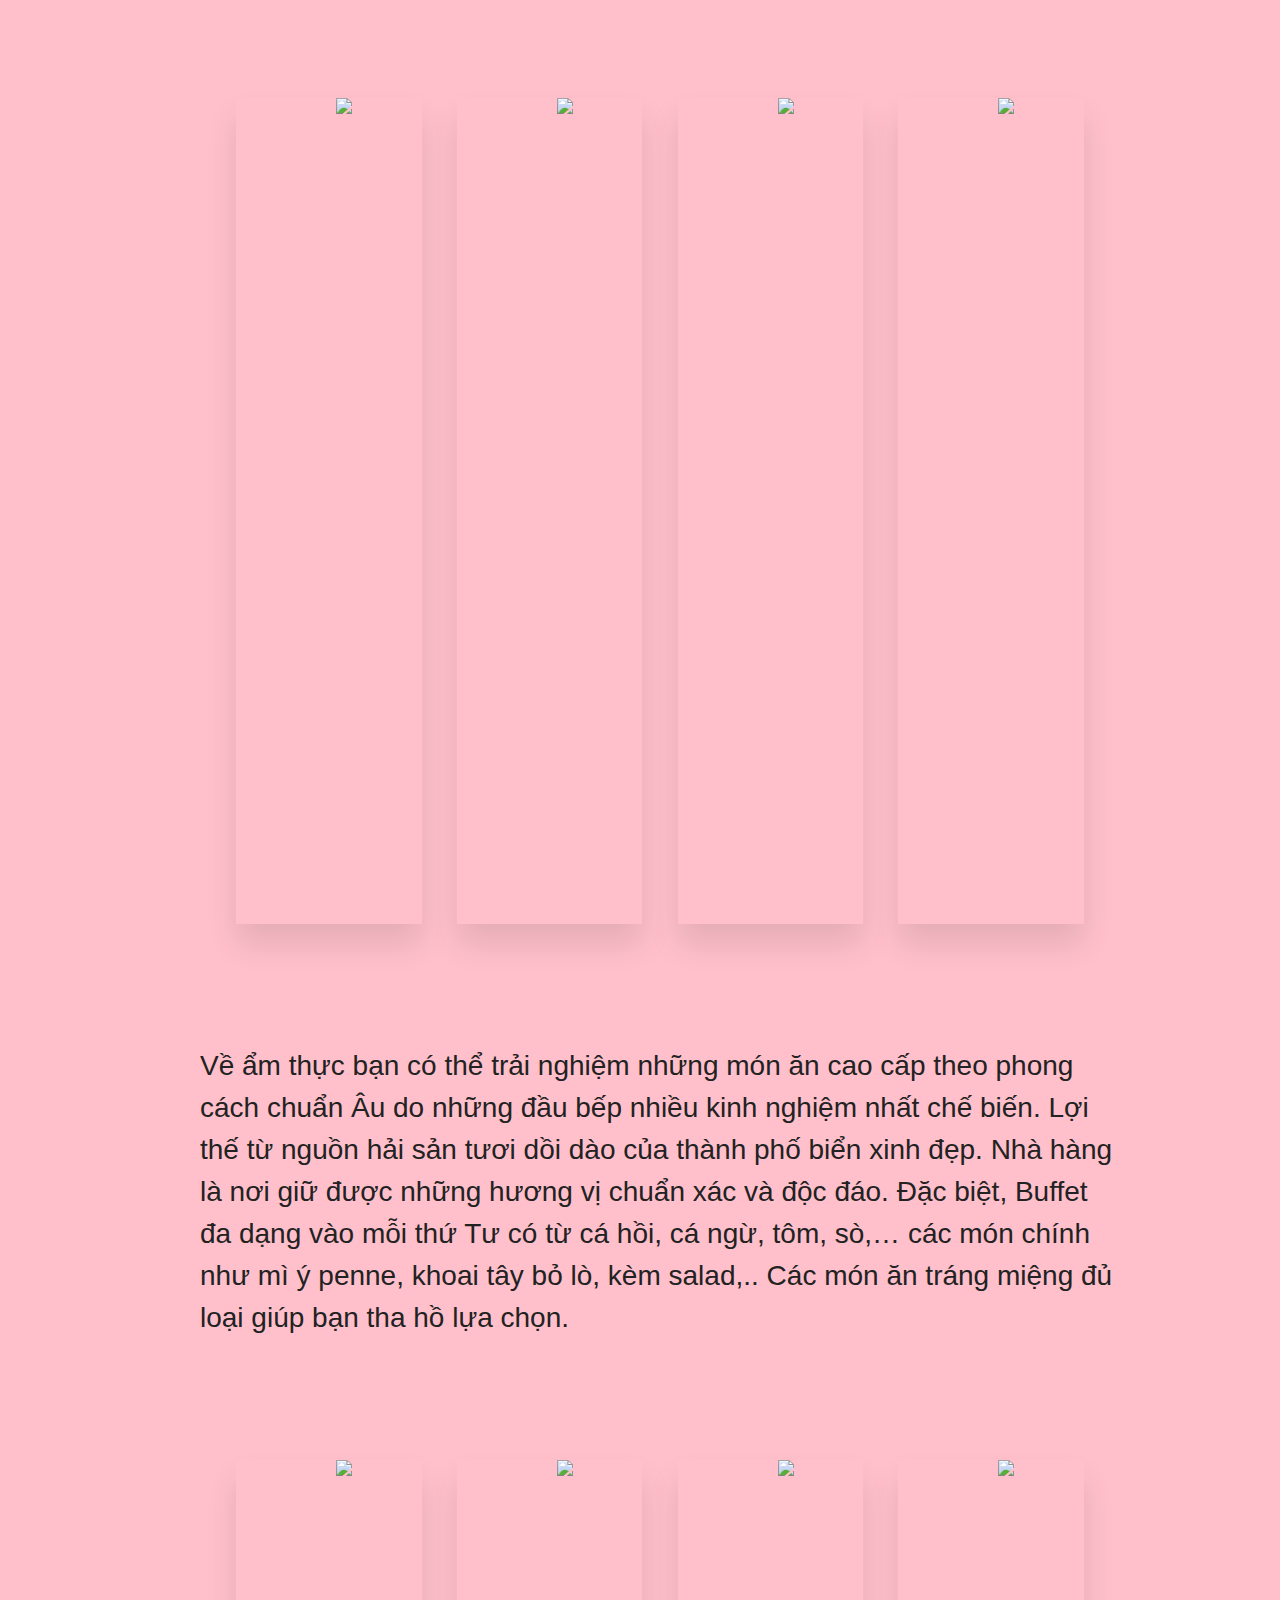
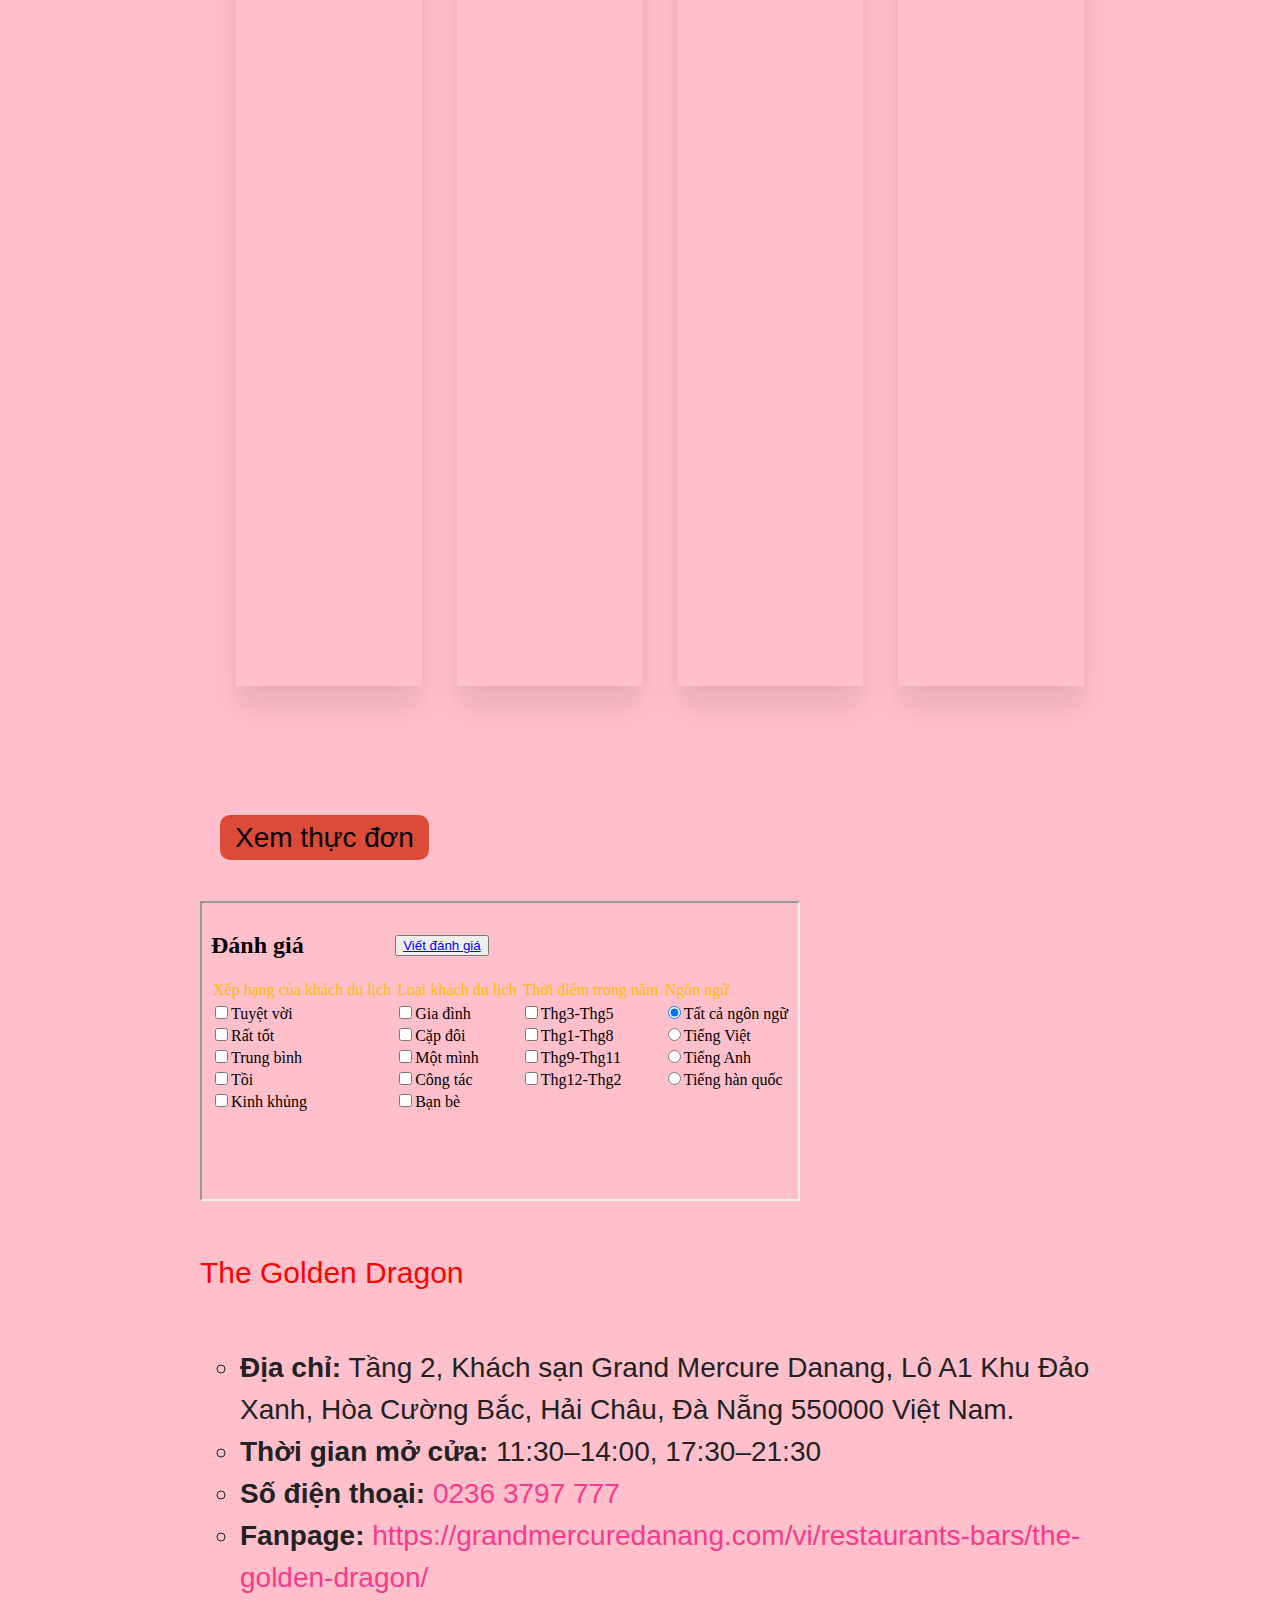
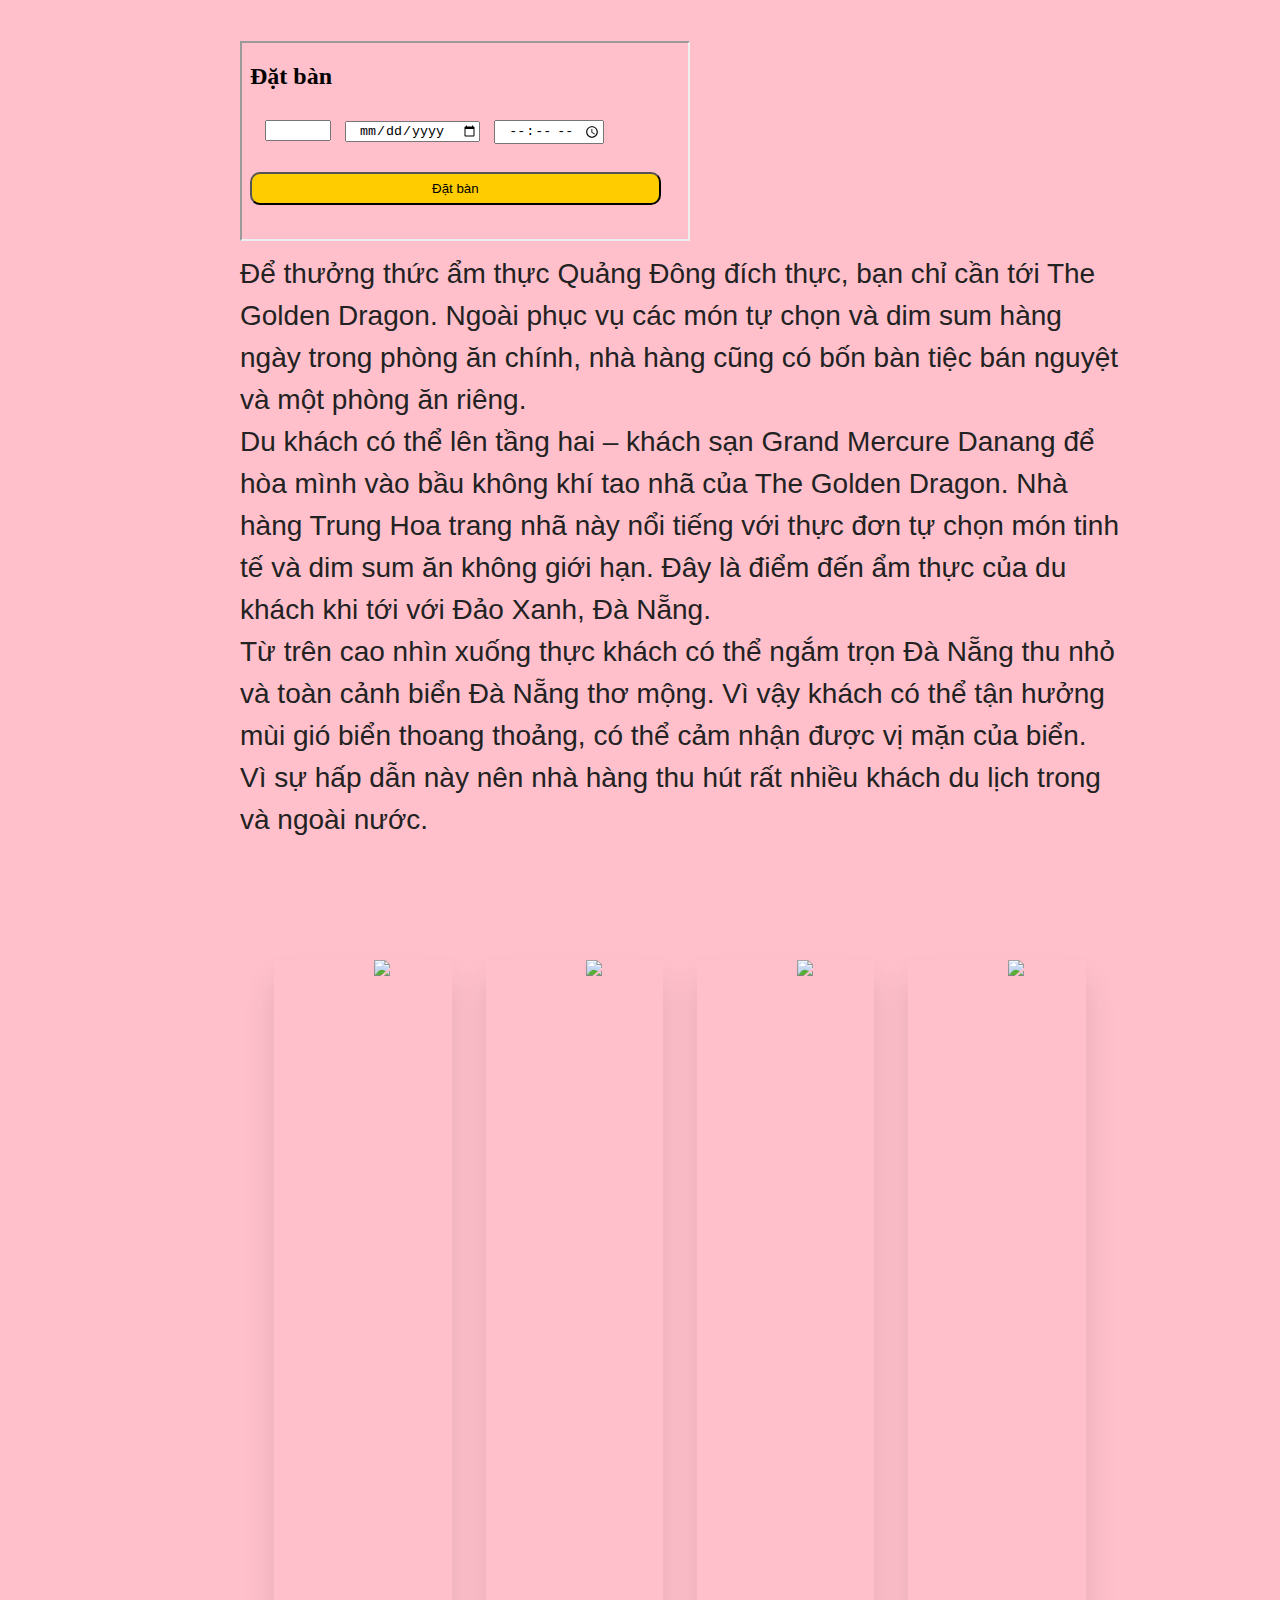
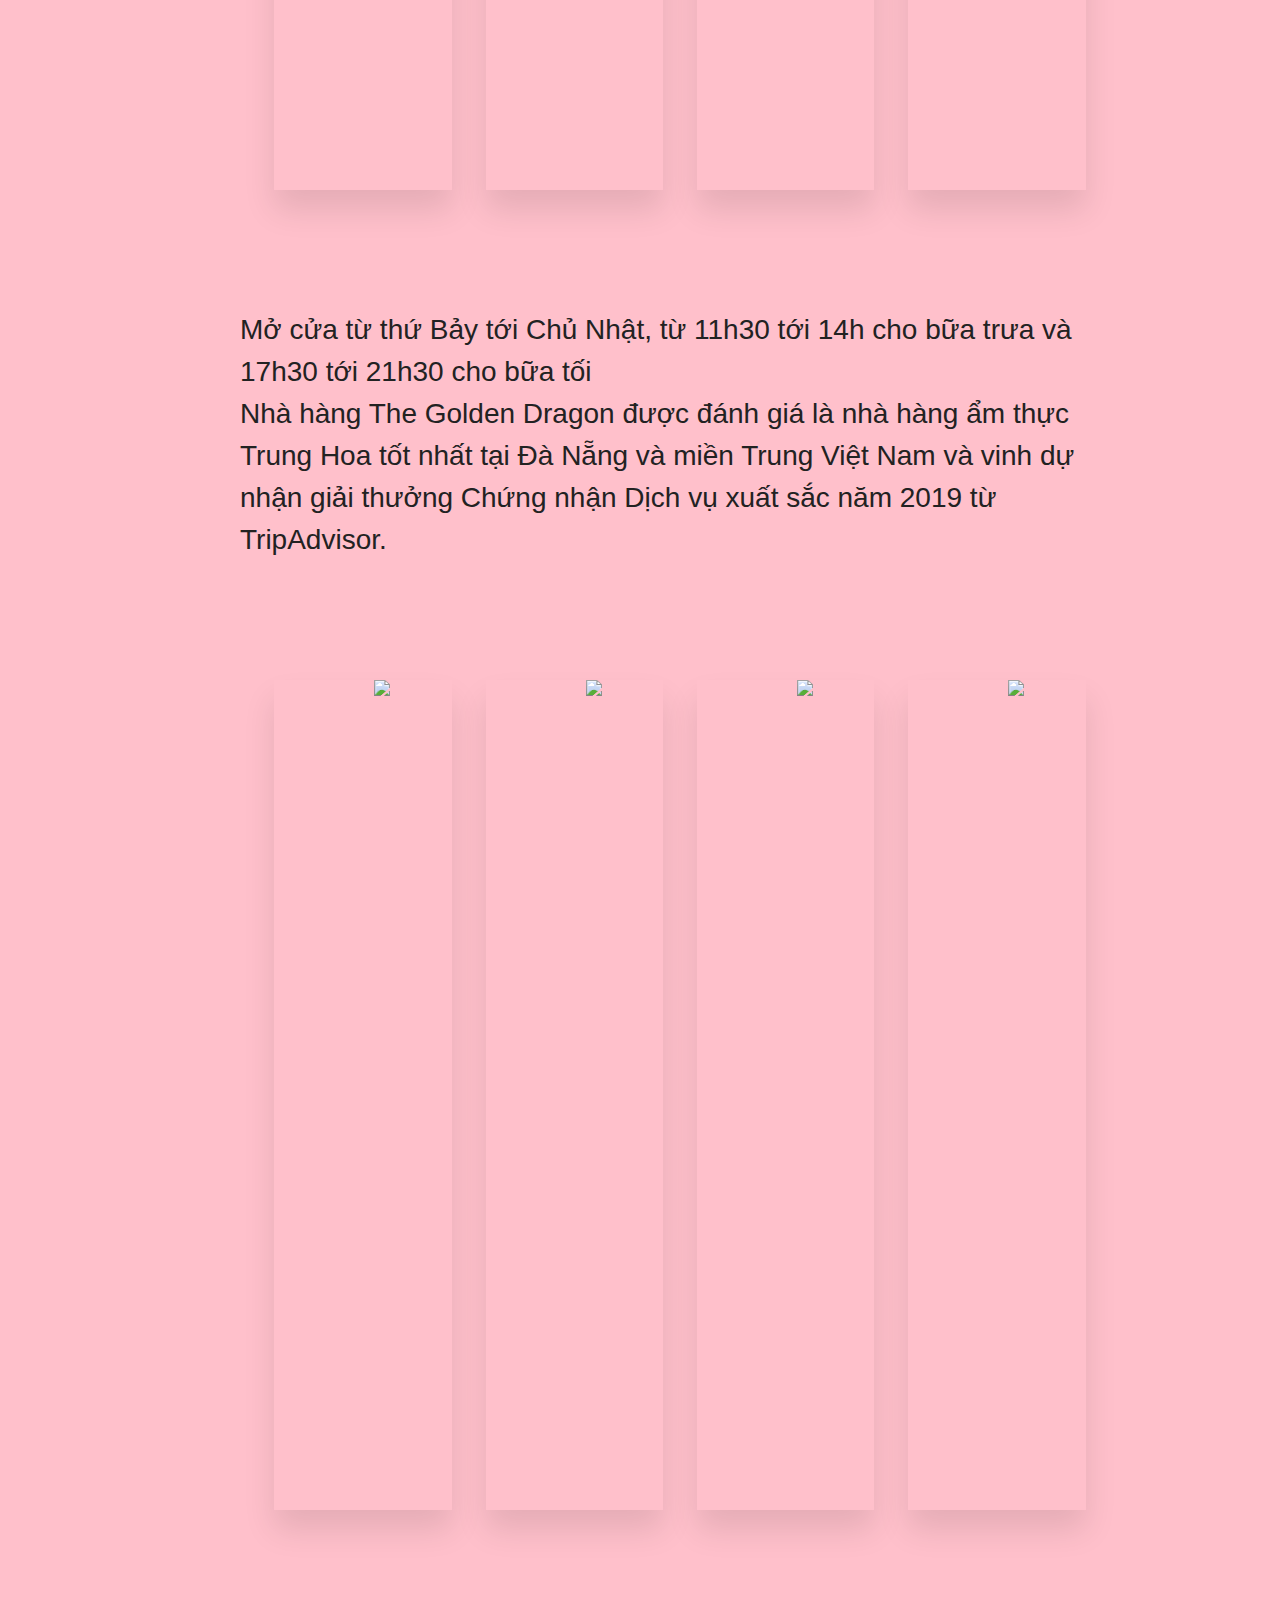
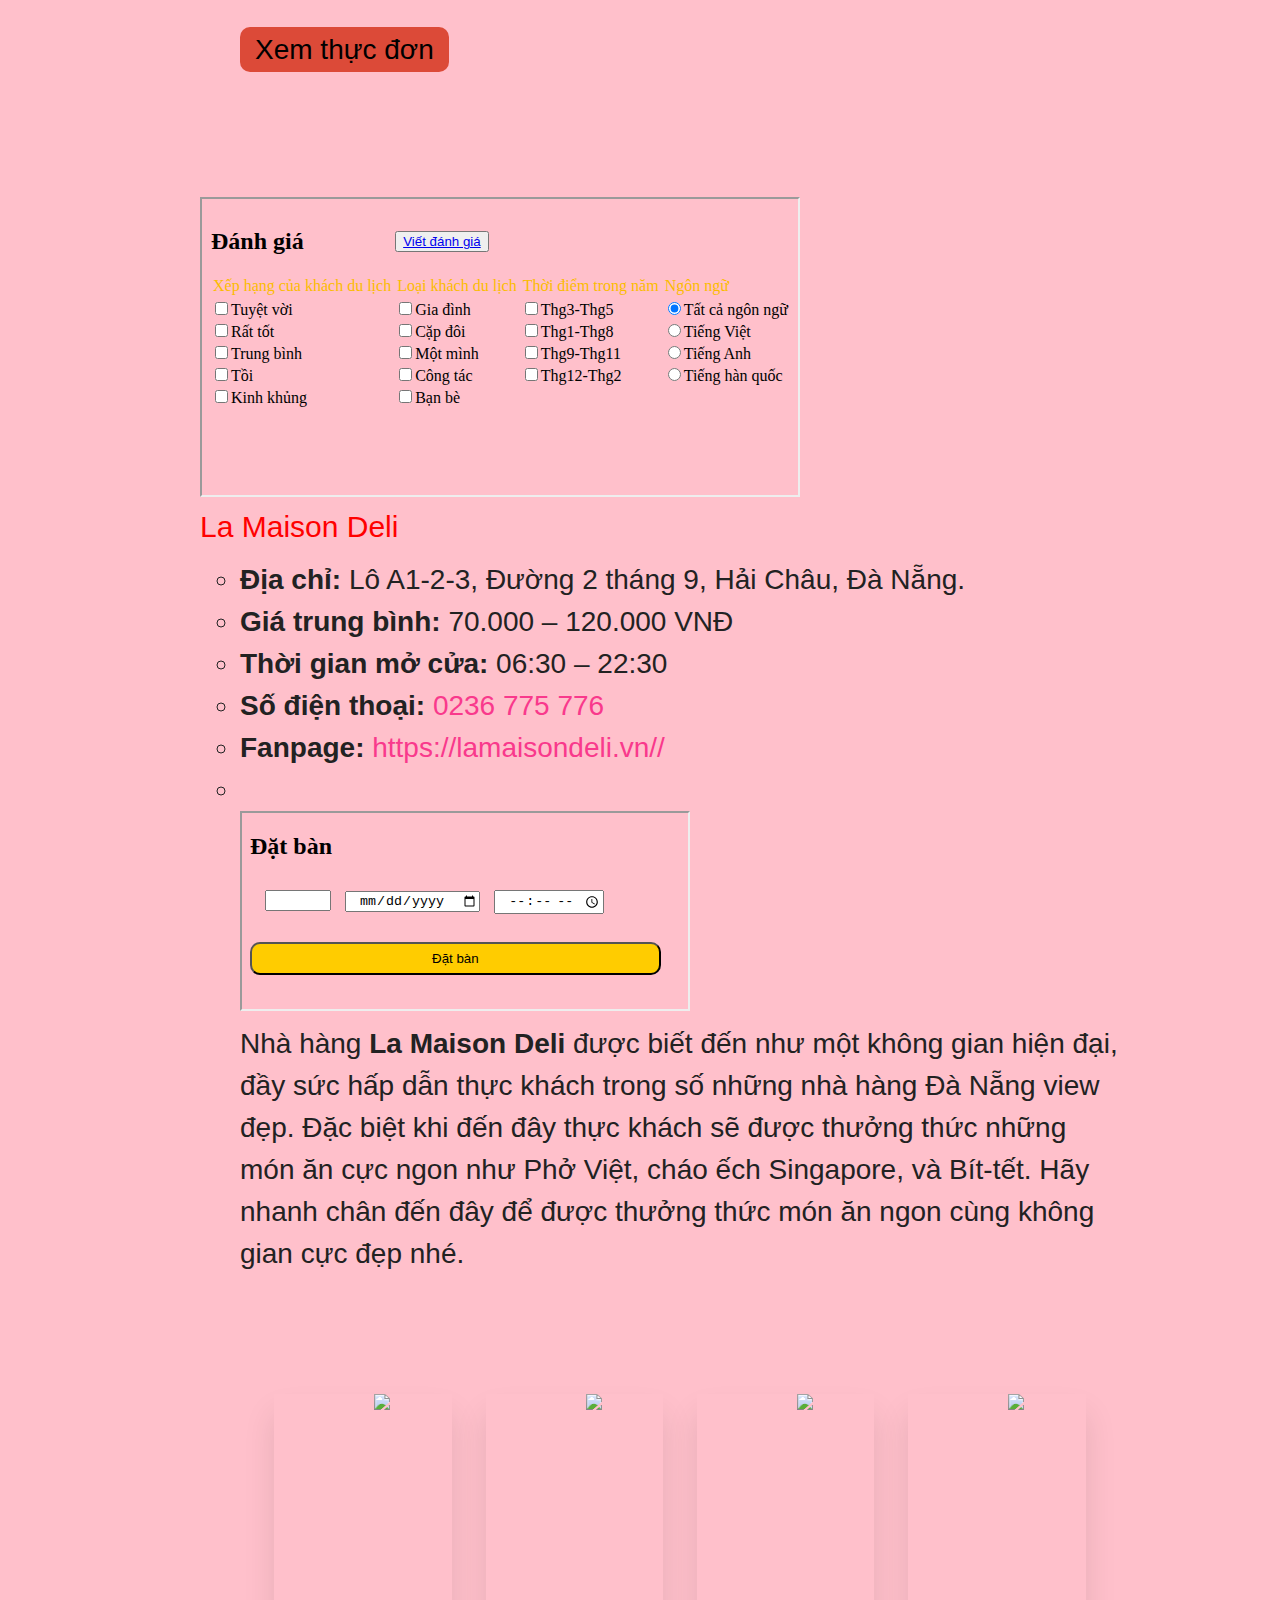
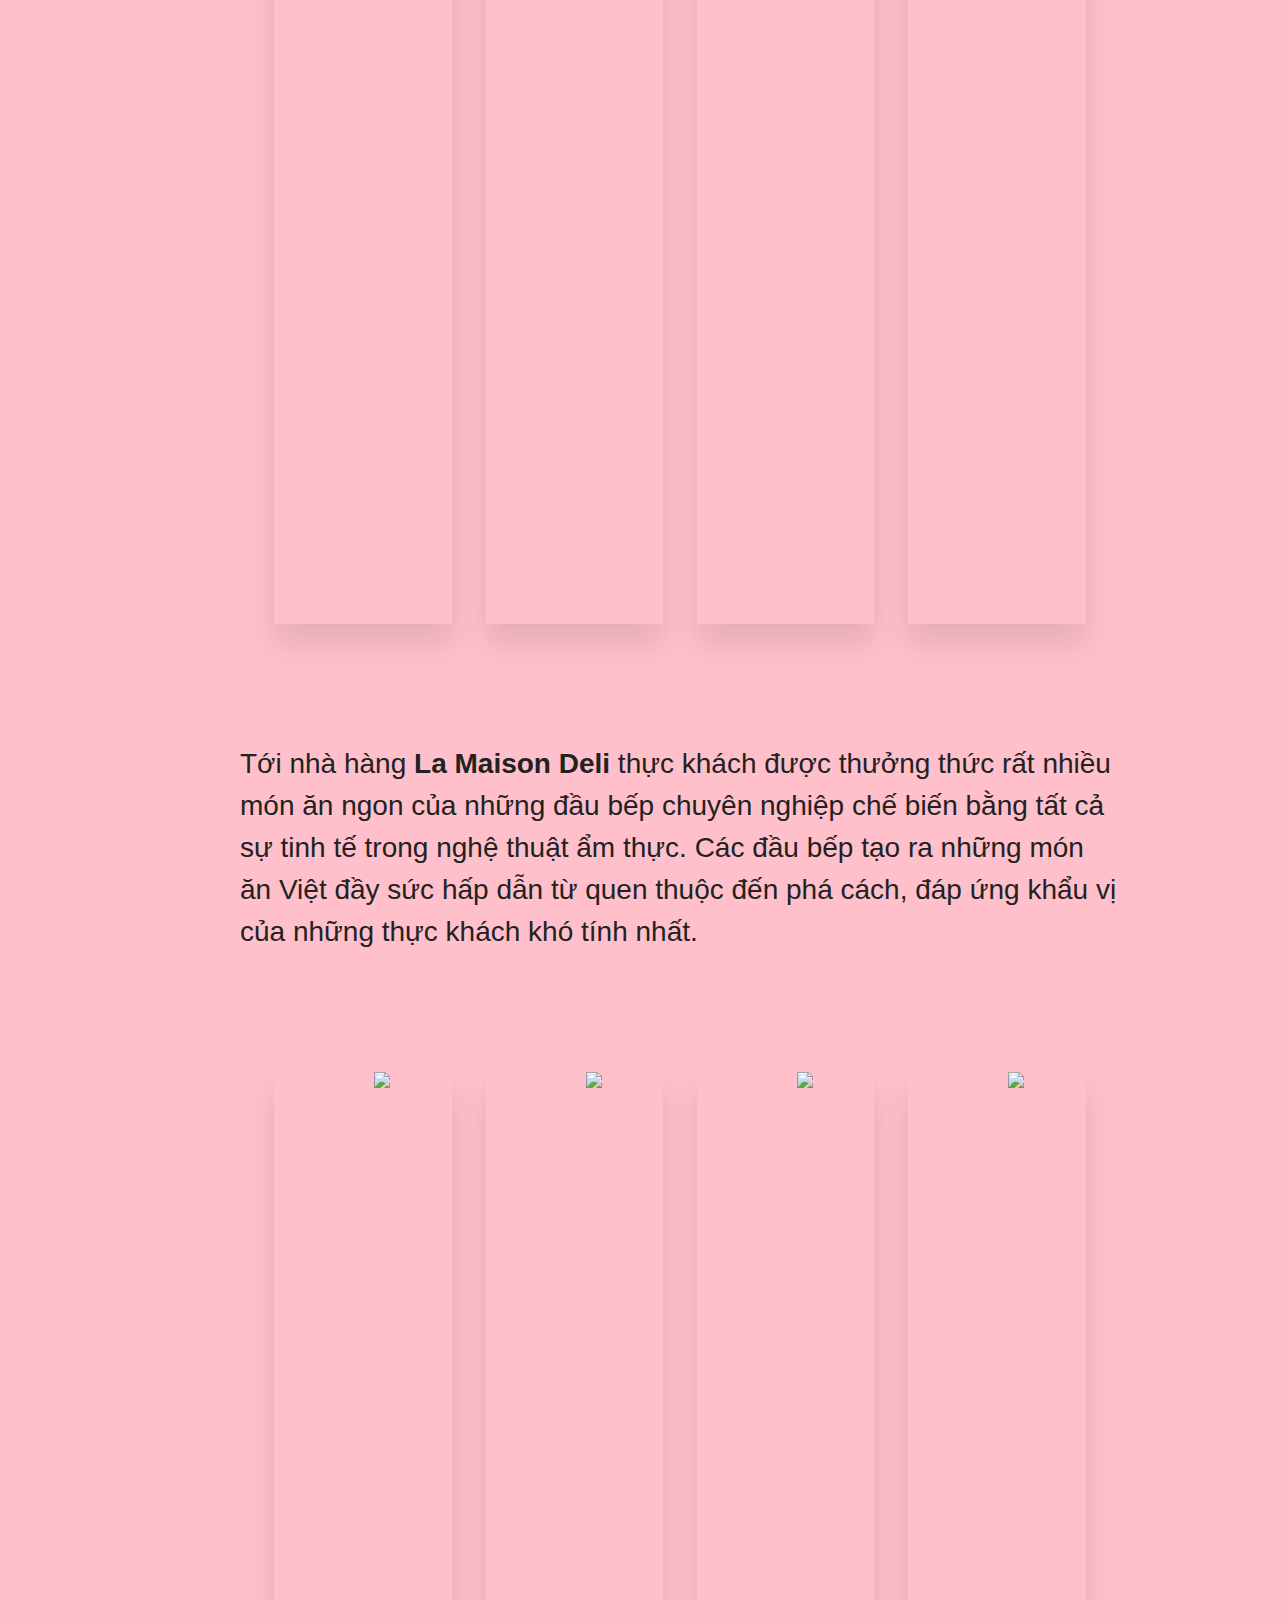
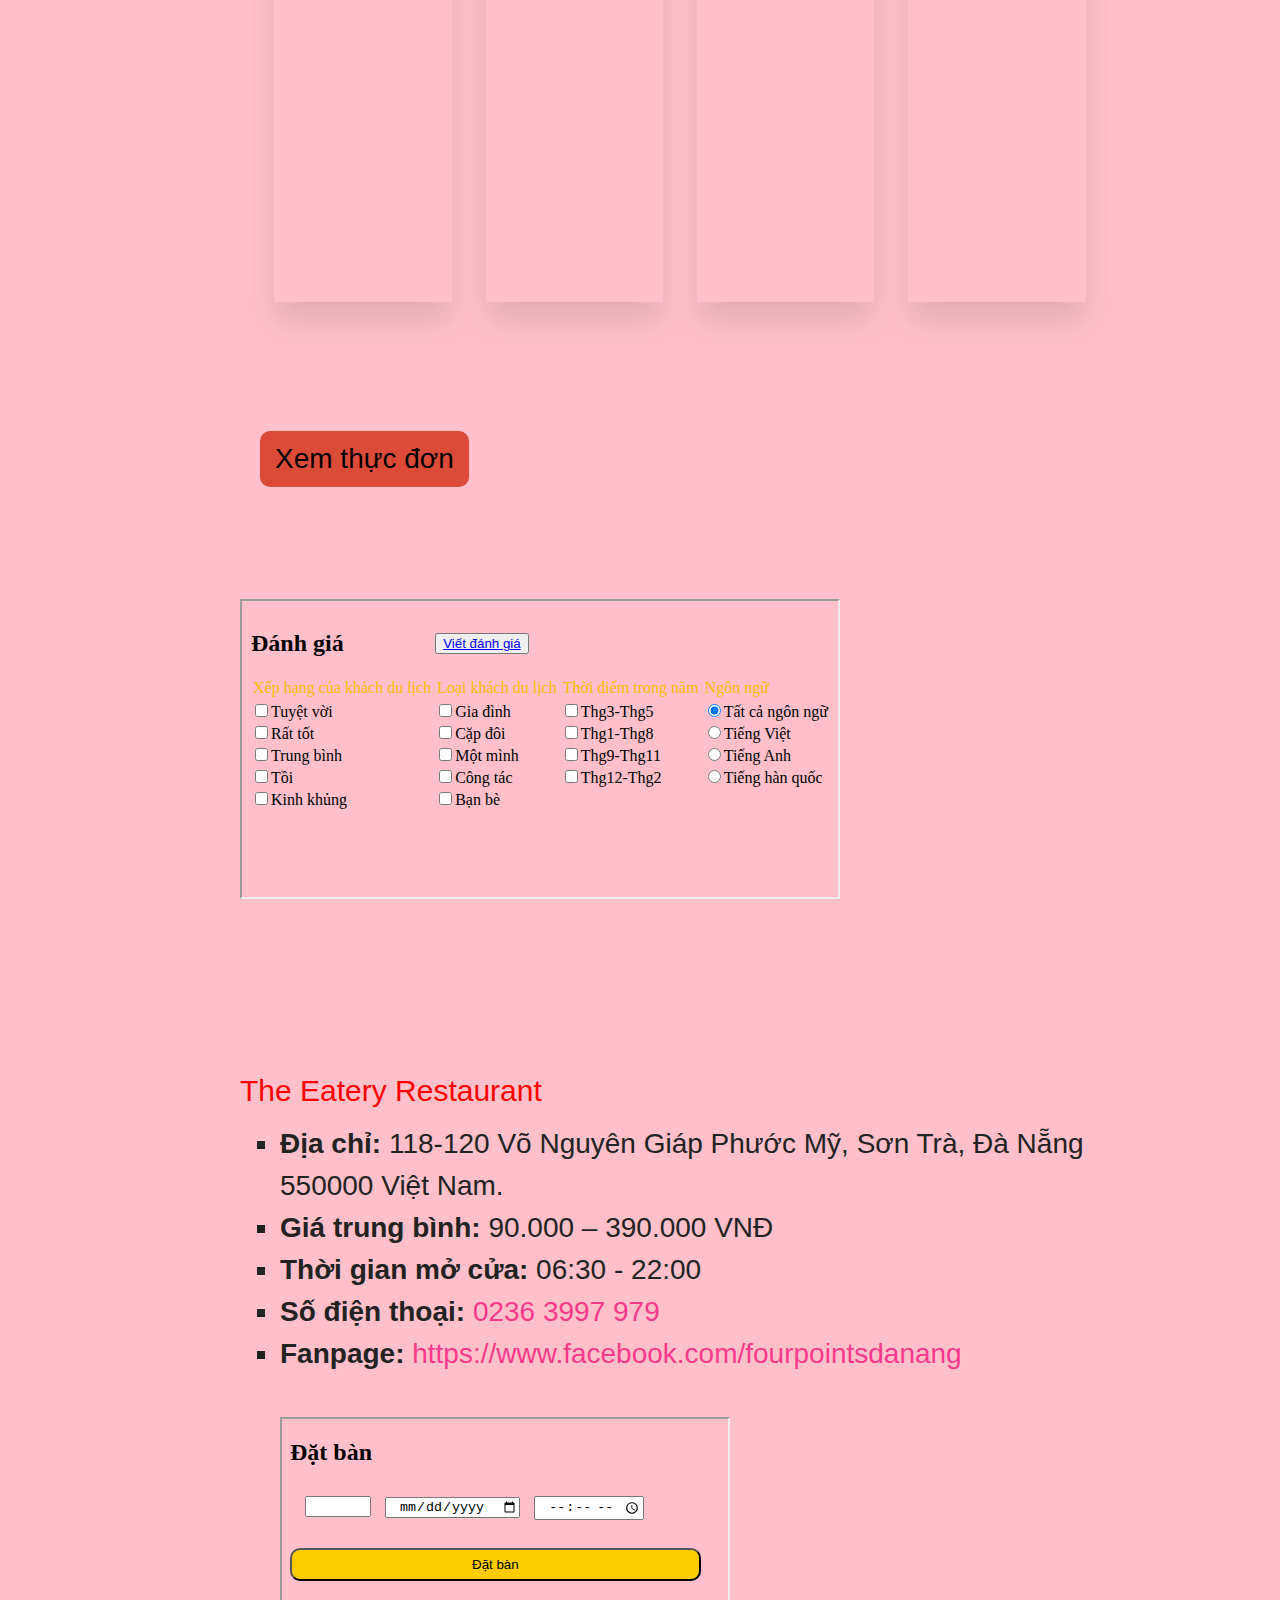
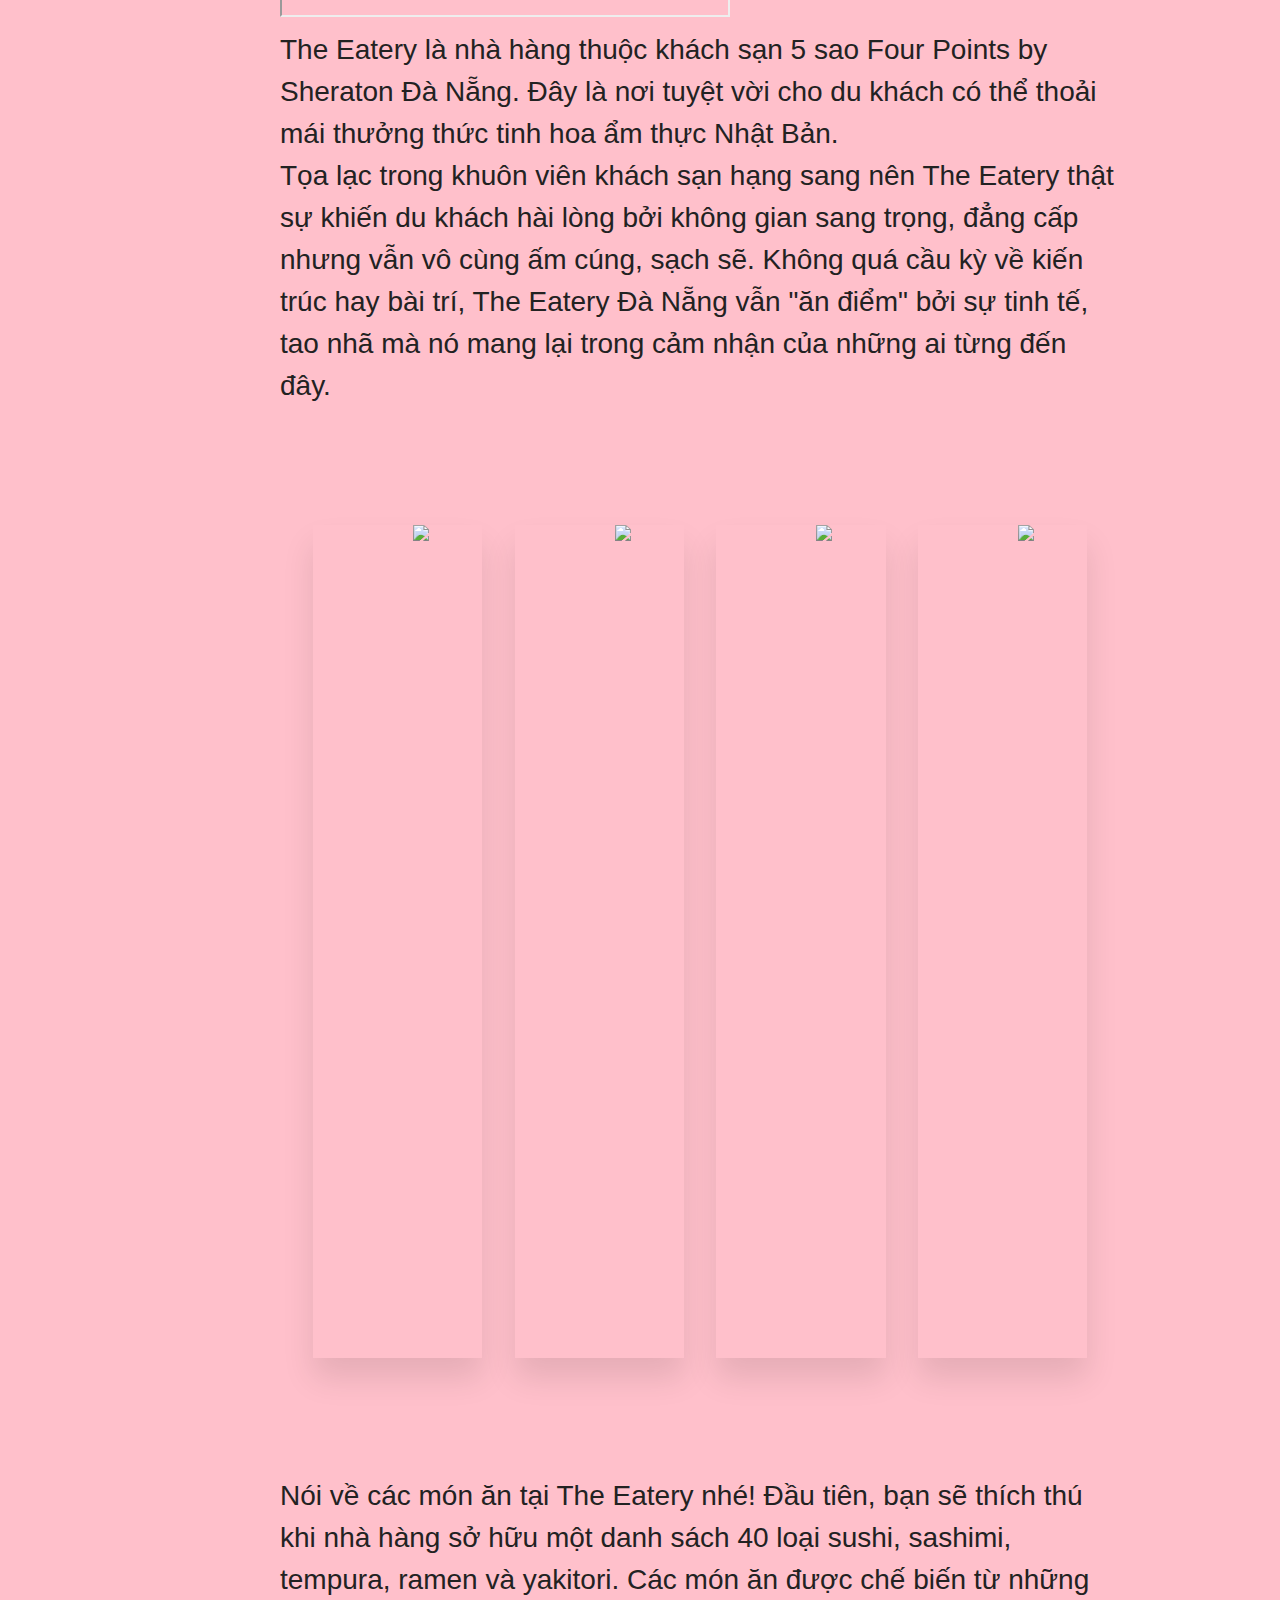
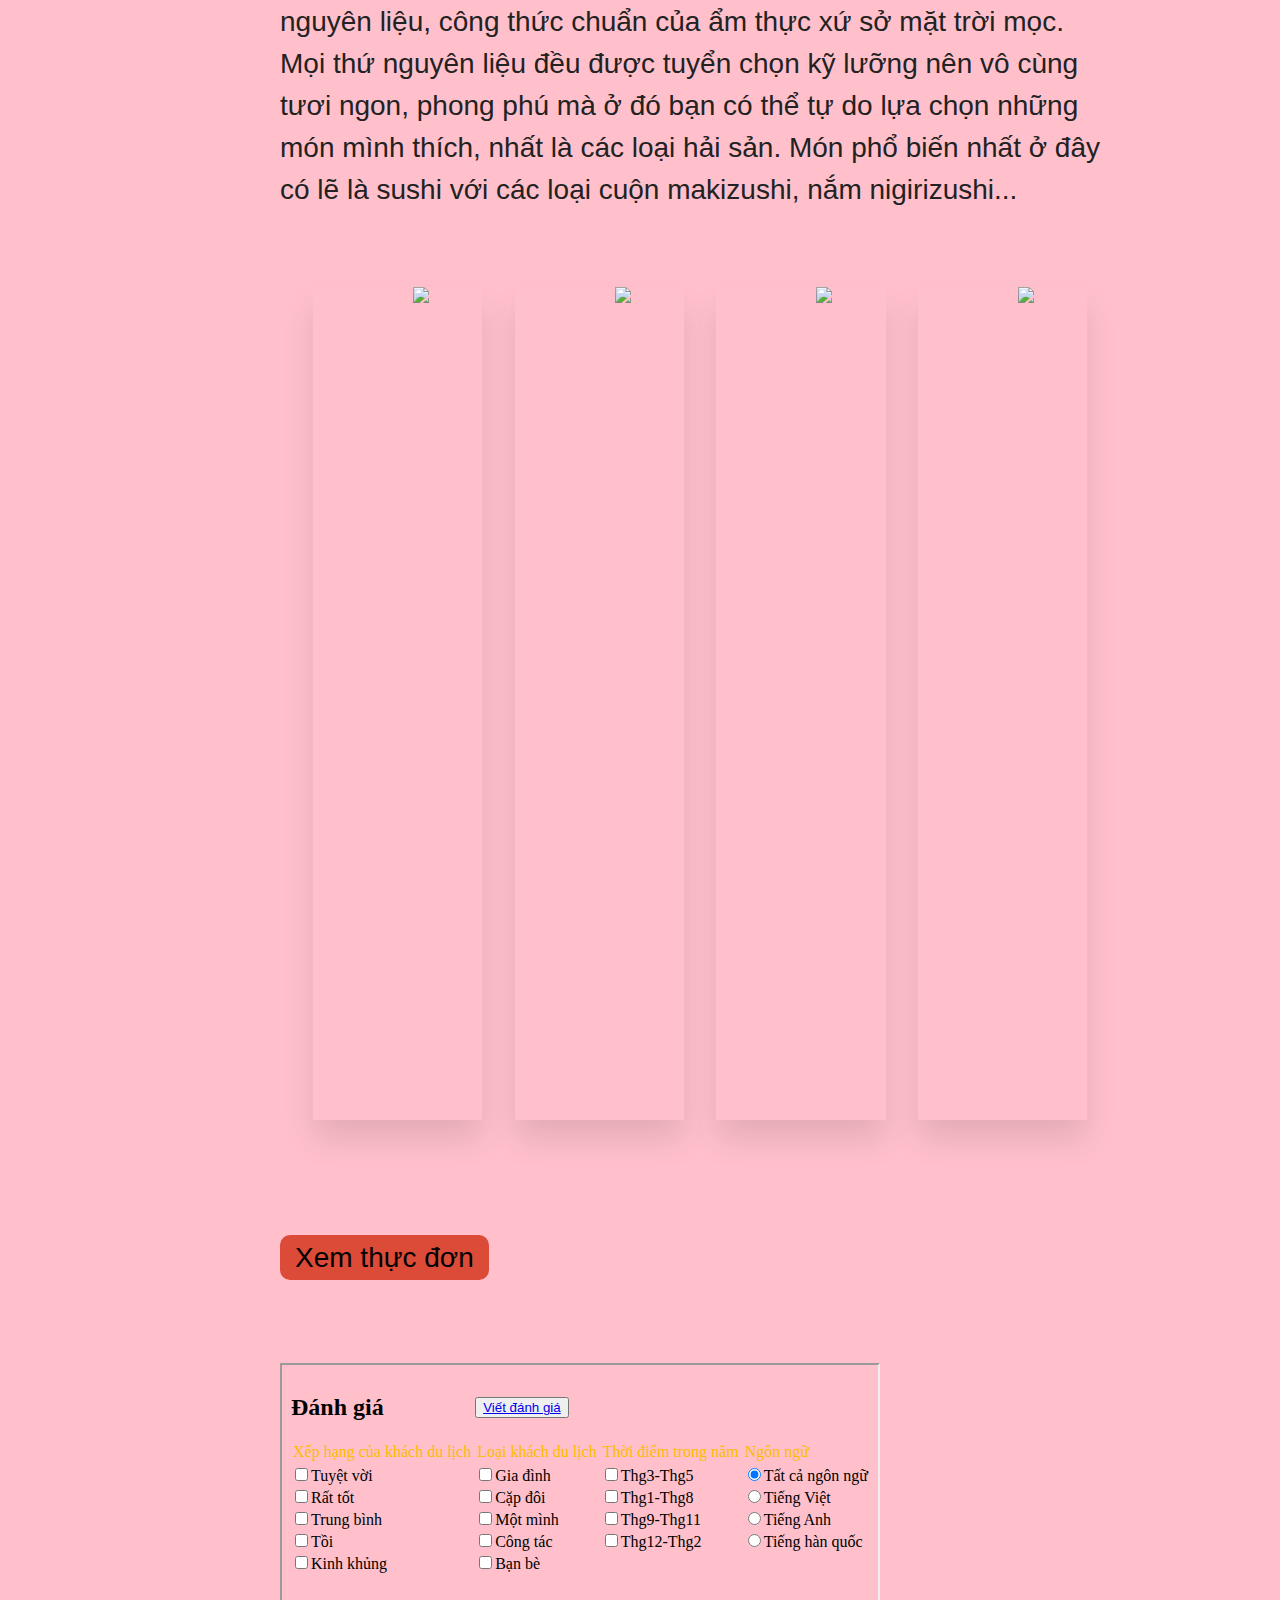
==== commit 7018d5d1: "Add files via upload" ====
--- a/Giới thiệu.html
+++ b/Giới thiệu.html
@@ -105,7 +105,7 @@
         }
     </style>
     <div id="content">
-    <h1 style="text-align: center;">TOP CÁC NHÀ HÀNG TẠI ĐÀ NẴNG</h1><br>
+    <h1 style="text-align: center;" style="font-size: 50px;"> CÁC NHÀ HÀNG TẠI ĐÀ NẴNG</h1><br>
     
 <!--     sky view     --> 
        <h2><br>Sky View Restaurant</h2>
@@ -481,35 +481,67 @@
            <a href="https://www.marriott.com/marriottassets/marriott/DADSI/PDF/DADSI_Menu_Table_88.pdf" id="thucdon1" target="_blank">Xem thực đơn</a><br><br>
                                            <td><iframe src="danhgia.html"width="600" height="300"></iframe></td>
 <br><br>
-           <footer>
-	<div class="container-fluid padding">	
-		<div class="row text-center">
-			<div class="col-md-4">
-				
-				<hr class="light">
-				<p>Gmail</p><br>
-				<p>pdnvu.20it9@vku.udn.vn</p>
-				<p>ncbinh.20it9@vku.udn.vn</p>
-			</div>
-			<div class="col-md-4">				
-				<hr class="light">
-				<h5>Name</h5>
-				<hr class="light">
-				<p>Phan Đình Nguyên Vũ</p>
-				<p>Nguyễn Công Bình</p>
-			</div>
-			<div class="col-md-4">				
-				<hr class="light">
-				<h5>Fax</h5>
-				<hr class="light">
-				<p>0961194701</p>
-				<p>0968481051</p>
-			</div>
-			
-		</div>
-	</div>
+  
+  <!-- ==============================================
+    CONTACT
+    =============================================== -->
+    <section id="contact" class="add-padding border-top-color2">
+    
+      <div class="container text-center">
+        
+        <div class="row">
+        
+          <div class="col-sm-6 col-md-5 text-right scrollimation fade-up d1">
+          
+            <h1 class="big-text">Contact Me</h1>
+            
+            <p class="lead">Software Engineer. Lawyer.<br>Experienced Manager. Entrepreneur.</p>
+
+           
+       
+          </div>
+        
+          <!--=== Contact Form ===-->
+
+          <form id="contact-form" class="col-sm-6 col-md-offset-1 scrollimation fade-left d3" action="contact.php" method="post" novalidate>
+            
+            <div class="form-group">
+              <label class="control-label" for="contact-name">Name</label>
+              <div class="controls">
+              <input id="contact-name" name="contactName" placeholder="Your name" class="form-control requiredField" data-new-placeholder="Your name" type="text" data-error-empty="Please enter your name">
+              <i class="fa fa-user"></i>
+              </div>
+            </div><!-- End name input -->
+            
+            <div class="form-group">
+              <label class="control-label" for="contact-mail">Email</label>
+              <div class=" controls">
+              <input id="contact-mail" name="email" placeholder="Your email" class="form-control requiredField" data-new-placeholder="Your email" type="email" data-error-empty="Please enter your email" data-error-invalid="Invalid email address">
+              <i class="fa fa-envelope"></i>
+              </div>
+            </div><!-- End email input -->
+            
+            <div class="form-group">
+              <label class="control-label" for="contact-message">Message</label>
+              <div class="controls">
+                <textarea id="contact-message" name="comments"  placeholder="Your message" class="form-control requiredField" data-new-placeholder="Your message" rows="6" data-error-empty="Please enter your message"></textarea>
+                <i class="fa fa-comment"></i>
+              </div>
+            </div><!-- End textarea -->
+            
+            <p><button name="submit" type="submit" class="btn btn-color2 btn-block" data-error-message="Error!" data-sending-message="Sending..." data-ok-message="Message Sent"><i class="fa fa-paper-plane"></i>Send Message</button></p>
+            <input type="hidden" name="submitted" id="submitted" value="true" />
+            
+          </form><!-- End contact-form -->
+          
+        </div>
+        
+      </div>
+    
+    </section>
+    
    
-</footer>
+
  <script type="text/javascript" src="script.js"></script>
   <button id="topBtn"><i class="fa fa-arrow-up"></i></button>
 </body>
--- a/gioithieu.css
+++ b/gioithieu.css
@@ -276,3 +276,326 @@
   cursor: pointer;
   display: none;
 }
+footer{
+	margin: 0;
+	padding: 0;
+	border: 0;
+	font-size: 100%;
+	font: inherit;
+	vertical-align: baseline;
+	display: block;
+}
+/*-----------------------
+----- Basic Styles -----
+-------------------------*/
+
+body{
+  font-family: Raleway, Arial, sans-serif;
+   
+  overflow-x:hidden;
+}
+
+a{
+  color:#f9398c;
+  text-decoration:none
+}
+
+a:hover,a:focus{
+  color:#f9398c;
+  text-decoration:underline
+}
+
+a:focus,
+.btn:focus {
+  outline: none;
+}
+
+.img-responsive {
+    border: 1px solid #ddd;
+}
+
+/*-----------------------
+----- Typo Styles ------
+-------------------------*/
+h1,h2,h3,h4,h5,h6,.h1,.h2,.h3,.h4,.h5,.h6{
+  font-weight:300;
+}
+
+.big-text{
+    font-size:58px;
+    font-weight:300;
+    line-height:62px;
+    letter-spacing:0.01em;
+    word-spacing: 0.15em;
+    text-transform:uppercase;
+}
+
+.section-title{
+    margin-top:-20px;
+    margin-bottom: 80px;
+    text-align:center;
+}
+
+/*-----------------------
+----- Layout Styles -----
+-------------------------*/
+
+.add-padding {
+    padding-top:50px;
+    padding-bottom:50px;
+}
+
+/*-----------------------
+----- Color Styles ------
+-------------------------*/
+
+.bg-color1{
+    color:#fff;
+    background:#509B9E;
+}
+
+.bg-color2{
+    color:#fff;
+    background:#f9398c;
+}
+
+.bg-color3{
+    color:#fff;
+    background:#334959;
+}
+
+.border-bottom-color2{
+    border-bottom:7px solid #f9398c;
+}
+
+.border-top-color2{
+    border-top:7px solid #f9398c;
+}
+
+.color1 .service-icon,
+.color1.service-item ul li:nth-child(2):before{
+    background:#509B9E;
+}
+
+.color1 .service-icon:after{
+    border:3px solid #509B9E;
+}
+
+.color2 .service-icon,
+.color2.service-item ul li:nth-child(2):before{
+    background:#f9398c;
+}
+
+.color2 .service-icon:after{
+    border:3px solid #f9398c;
+}
+
+.color3 .service-icon,
+.color3.service-item ul li:nth-child(2):before{
+    background:#334959;
+}
+
+.color3 .service-icon:after{
+    border:3px solid #334959;
+}
+
+/*------------------
+----- Buttons ------
+--------------------*/
+
+.btn-color1,
+.btn-color2{
+    padding: 10px 30px;
+    color:#fff;
+    font-size: 21px;
+    font-weight: 300;
+    background:#f9398c;
+    outline: none !important;
+    border-radius: 0;
+    transition: opacity .2s ease-out;
+}
+
+.btn-color1{
+    background:#509B9E;
+}
+
+.btn-color1:hover,
+.btn-color2:hover{
+    color:#fff;
+    opacity: 0.9;
+}
+
+.btn-color1:focus,
+.btn-color1:active,
+.btn-color2:focus,
+.btn-color2:active{
+    color:#fff;
+}
+
+.btn-color1 .fa,
+.btn-color2 .fa{
+    margin-right: 15px;
+}
+
+/*----------------------
+----- Contact Styles ----
+------------------------*/
+
+#contact{
+    background-image:url('../images/bg-contact.png');
+    background-repeat:no-repeat;
+    background-position:0 100%;
+    background-color: #fff;
+}
+
+#contact-form .form-group label{
+    display:none;
+    font-size:18px;
+    line-height:24px;
+    font-weight:100;
+    text-transform:uppercase;
+}
+
+#contact-form.no-placeholder .form-group label{
+    display:block;
+}
+
+#contact-form .controls {
+    padding:0;
+    margin-bottom:30px;
+    border:1px solid #ddd;
+    border-radius:2px;
+}
+
+#contact-form .form-control {
+    background:transparent !important;
+    border:none;
+    border-bottom:3px solid transparent;
+    border-radius:0;
+    outline:none;
+    box-shadow:none;
+    height:56px;
+    font-size:21px;
+    line-height:32px;
+    font-weight:100;
+    padding-left:64px;
+    -webkit-transition:border-color .3s ease-out;
+    transition:border-color .3s ease-out;
+    border-radius:2px;
+}
+
+#contact-form .form-group{
+    position:relative;
+}
+
+#contact-form .form-group [class*=fa] {
+    display:block;
+    width:64px;
+    position:absolute;
+    top:0;
+    left:5px;
+    color:#e5e5e5;
+    font-size:24px;
+    line-height:53px;
+    text-align:center;
+    font-weight:300;
+    opacity:0.5;
+    transition:opacity .2s ease-out;
+}
+
+#contact-form.no-placeholder .form-group [class*=fa]{
+    top:30px;
+}
+
+#contact-form .form-control:focus + [class*=fa]{
+    opacity:1;
+}
+
+#contact-form textarea.form-control {
+    height:auto;
+    max-width:100%;
+    min-width:100%;
+    font-size:21px;
+    line-height:32px;
+    padding-top:10px;
+}
+
+#contact-form .form-control:focus {
+    background:#fff;
+    border-bottom:3px solid #f9398c;
+    outline:none;
+    box-shadow:none;
+    -webkit-transition:border-color .3s ease-in;
+    transition:border-color .3s ease-in;
+}
+
+#contact-form .error-message {
+    padding:5px 0;
+    position:absolute;
+    top:-30px;
+    right:0;
+    font-size:14px;
+    font-weight:300;
+    color:#ff0000;
+    z-index:10;
+}
+
+#contact-form .error-message:before {
+    content:"\00d7";
+    font-size: 21px;
+    line-height: 21px;
+    margin-right: 5px;
+}
+
+/*----------------------
+----- Footer Styles ----
+------------------------*/
+
+#main-footer {
+    background: #fff;
+}
+
+#main-footer p a {
+    padding-bottom: 40px;
+    font-size: 25px;
+    text-decoration: none;
+}
+
+#main-footer p {
+    text-align: center; 
+}
+
+.social-links {
+    list-style:none;
+    margin:0;
+    padding:0;
+    margin-bottom:30px;
+}
+
+.social-links li{
+    display:inline-block;
+    margin:0 5px;
+    border-radius:3px;
+    box-shadow:0 4px 0 transparent;
+    -webkit-transition:all .3s ease-out;
+    transition:all .3s ease-out;
+}
+
+.social-links li a {
+    display:block;
+    color:#fff;
+    font-size:21px;
+    width:50px;
+    height:50px;
+    line-height:50px;
+    text-align:center;
+    background:#509B9E;
+    border-radius:50%;
+    -webkit-transition:all .3s ease-out;
+    transition:all .3s ease-out;
+}
+
+.social-links li a:hover {
+    color:#fff;
+    background:#f9398c;
+}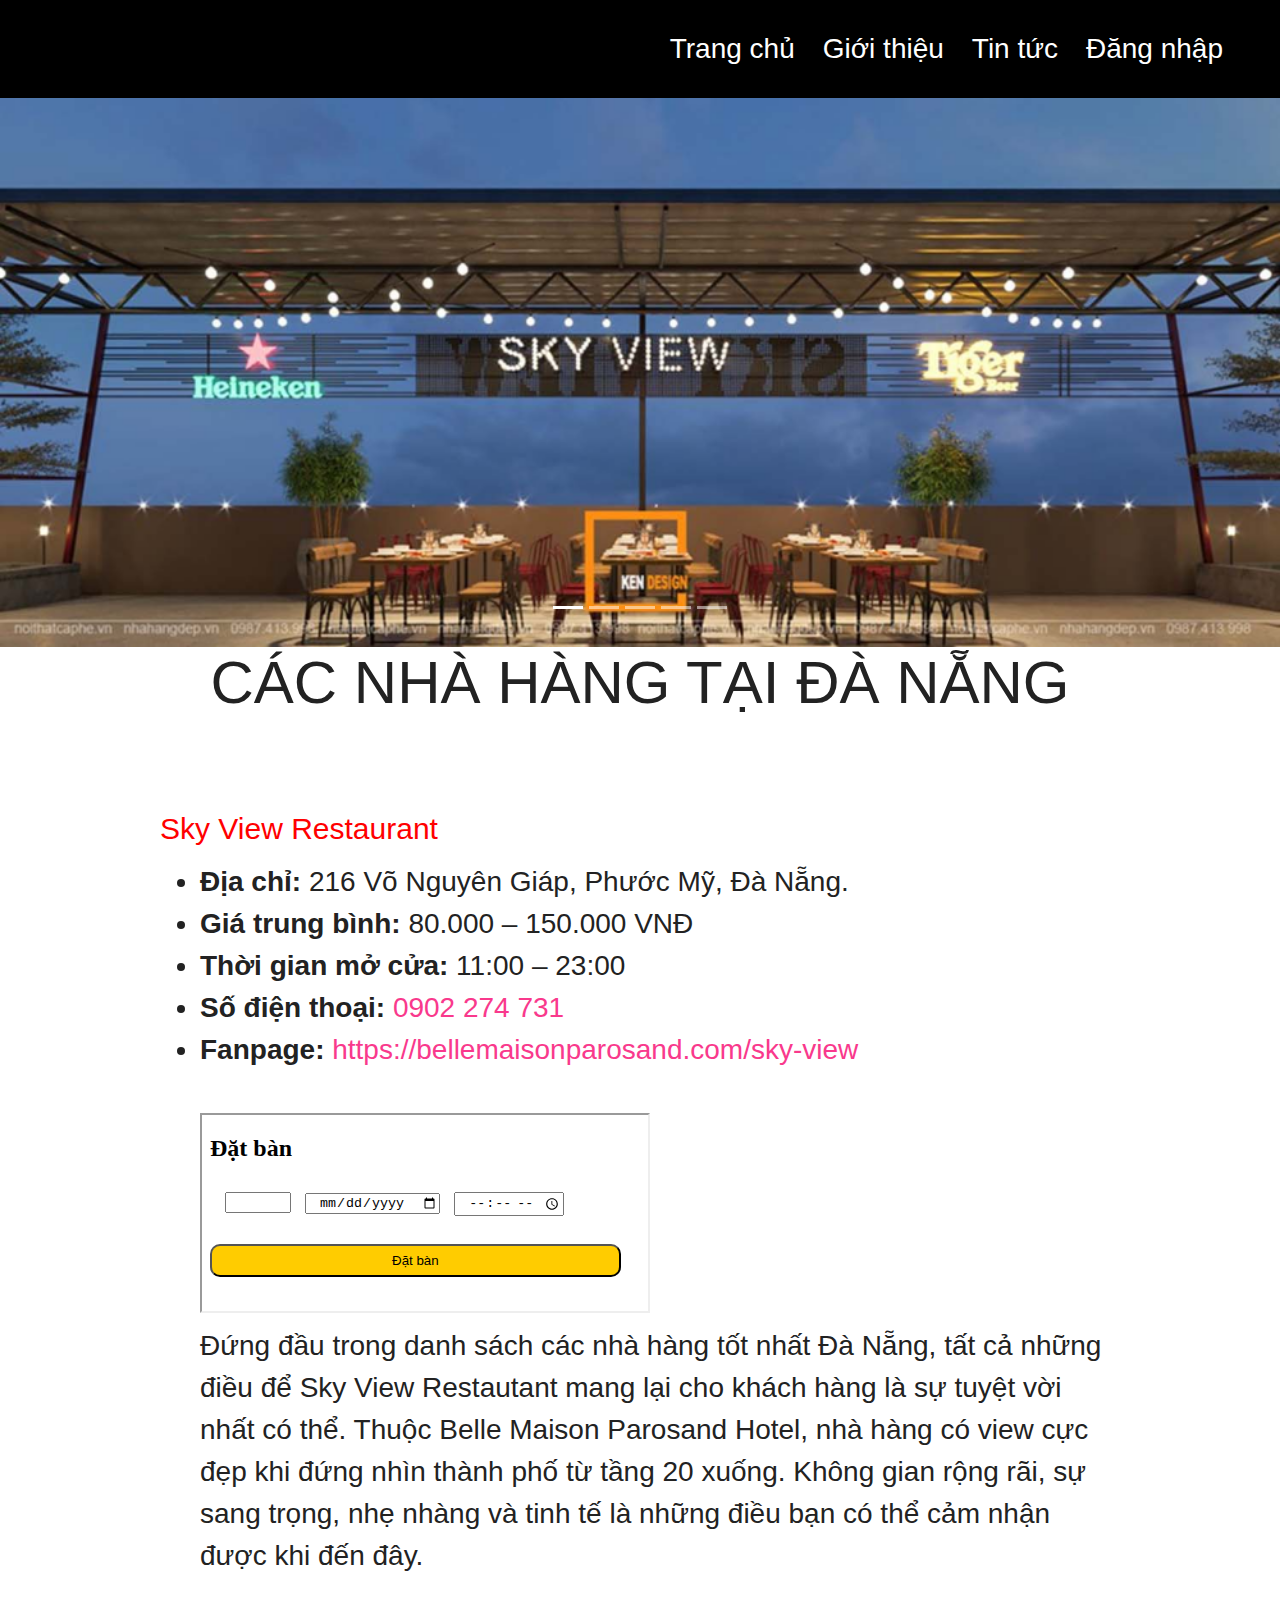
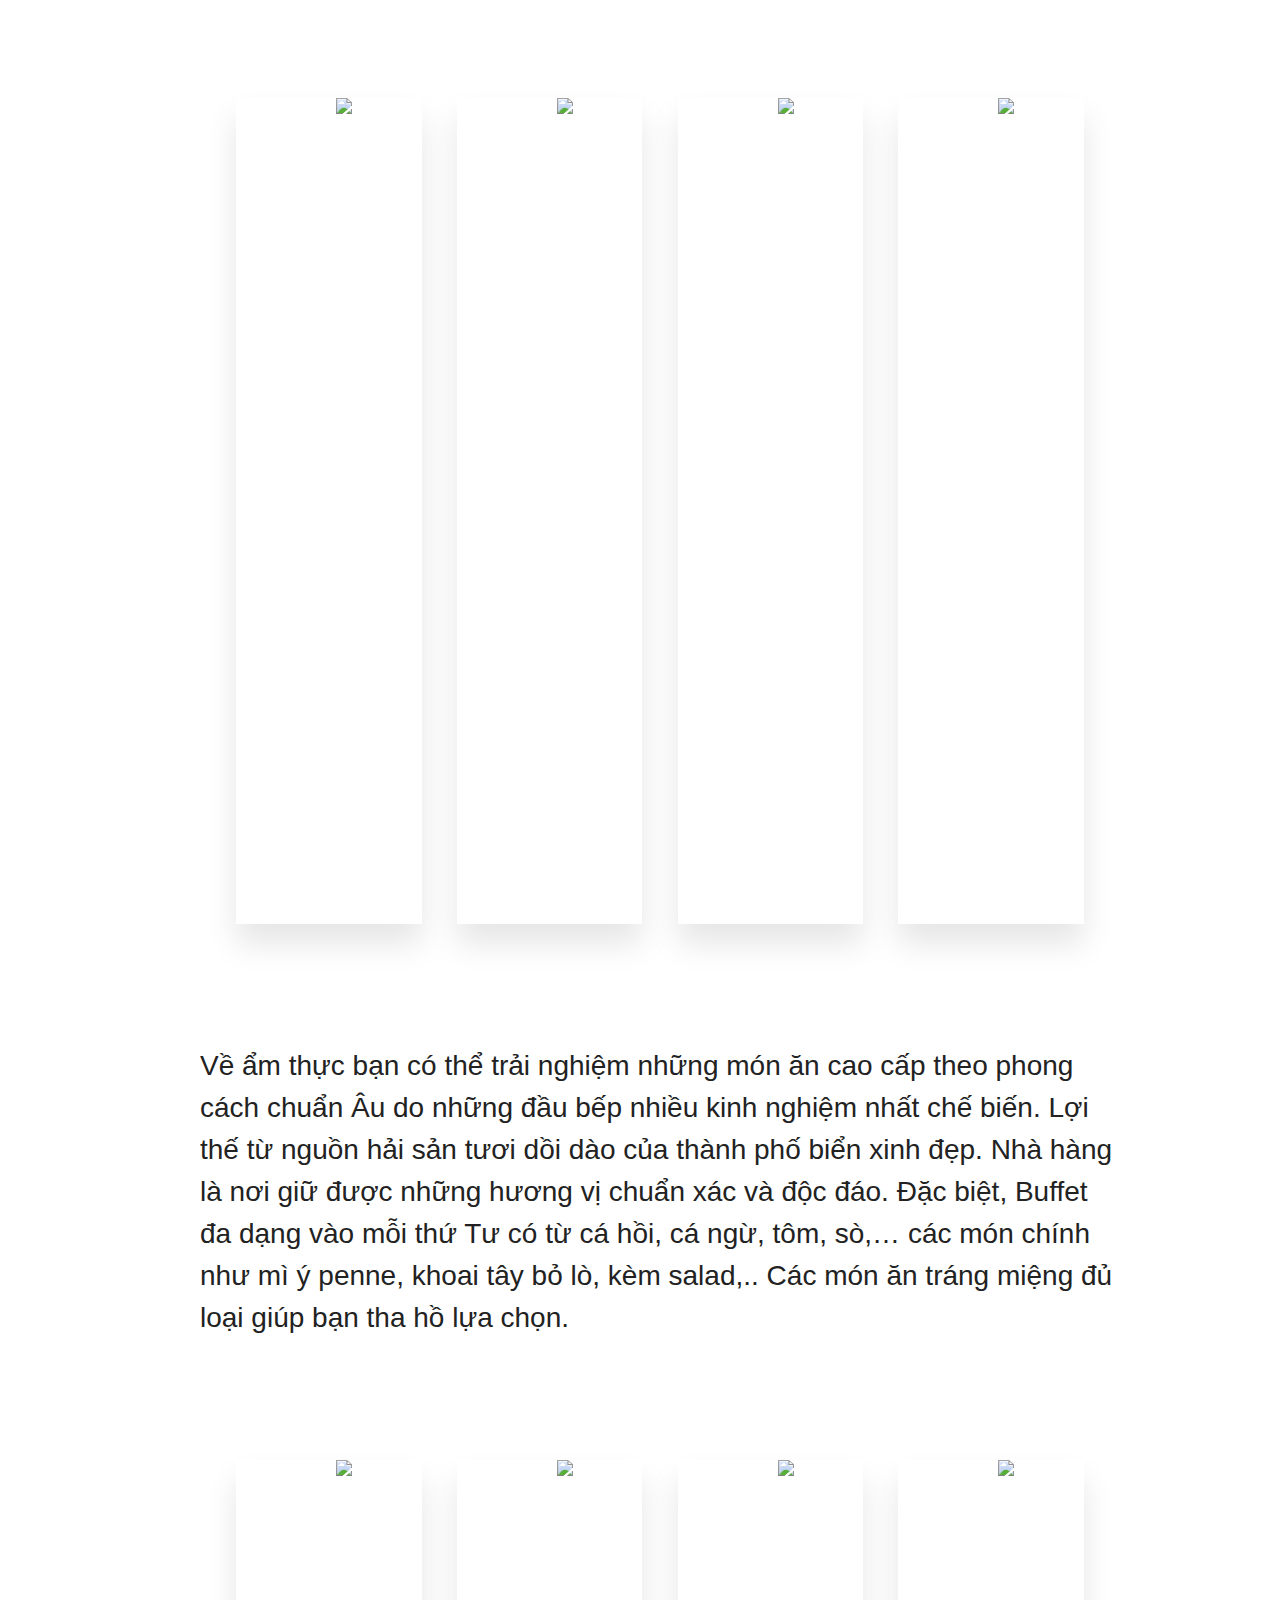
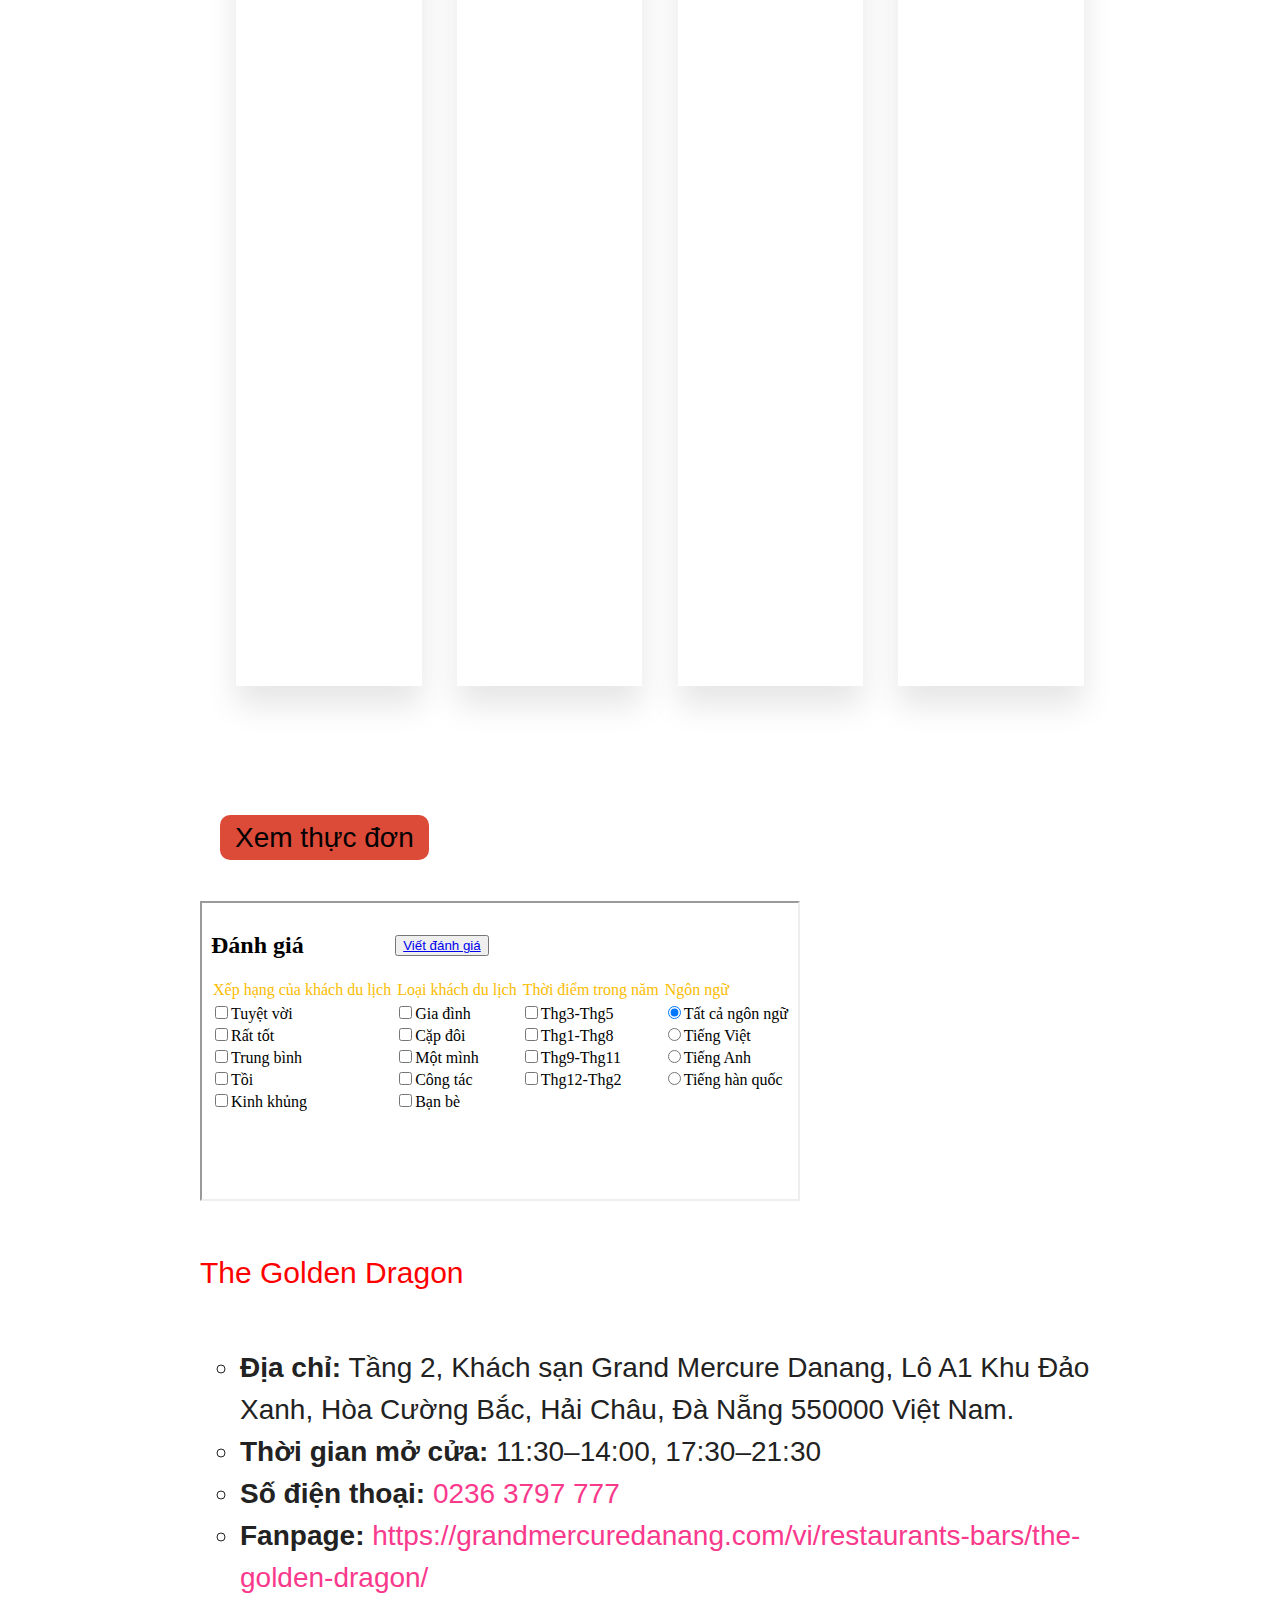
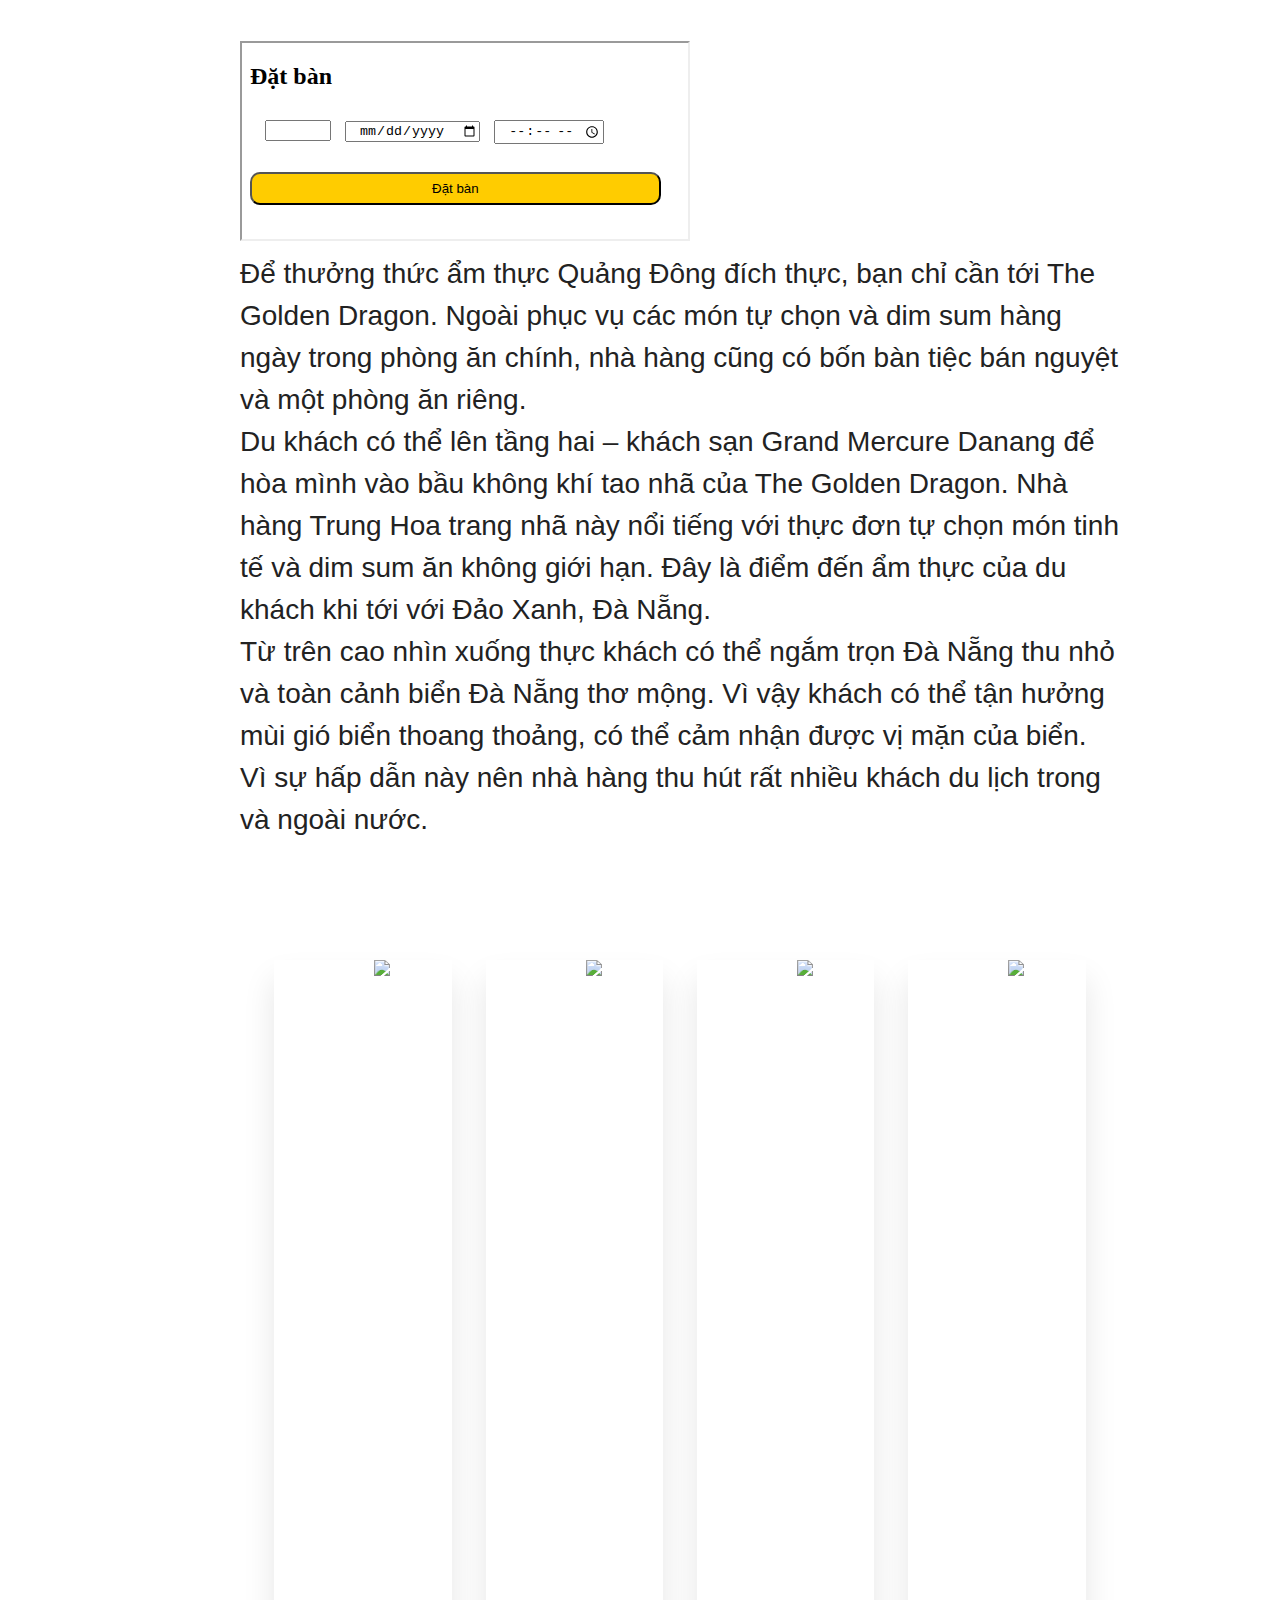
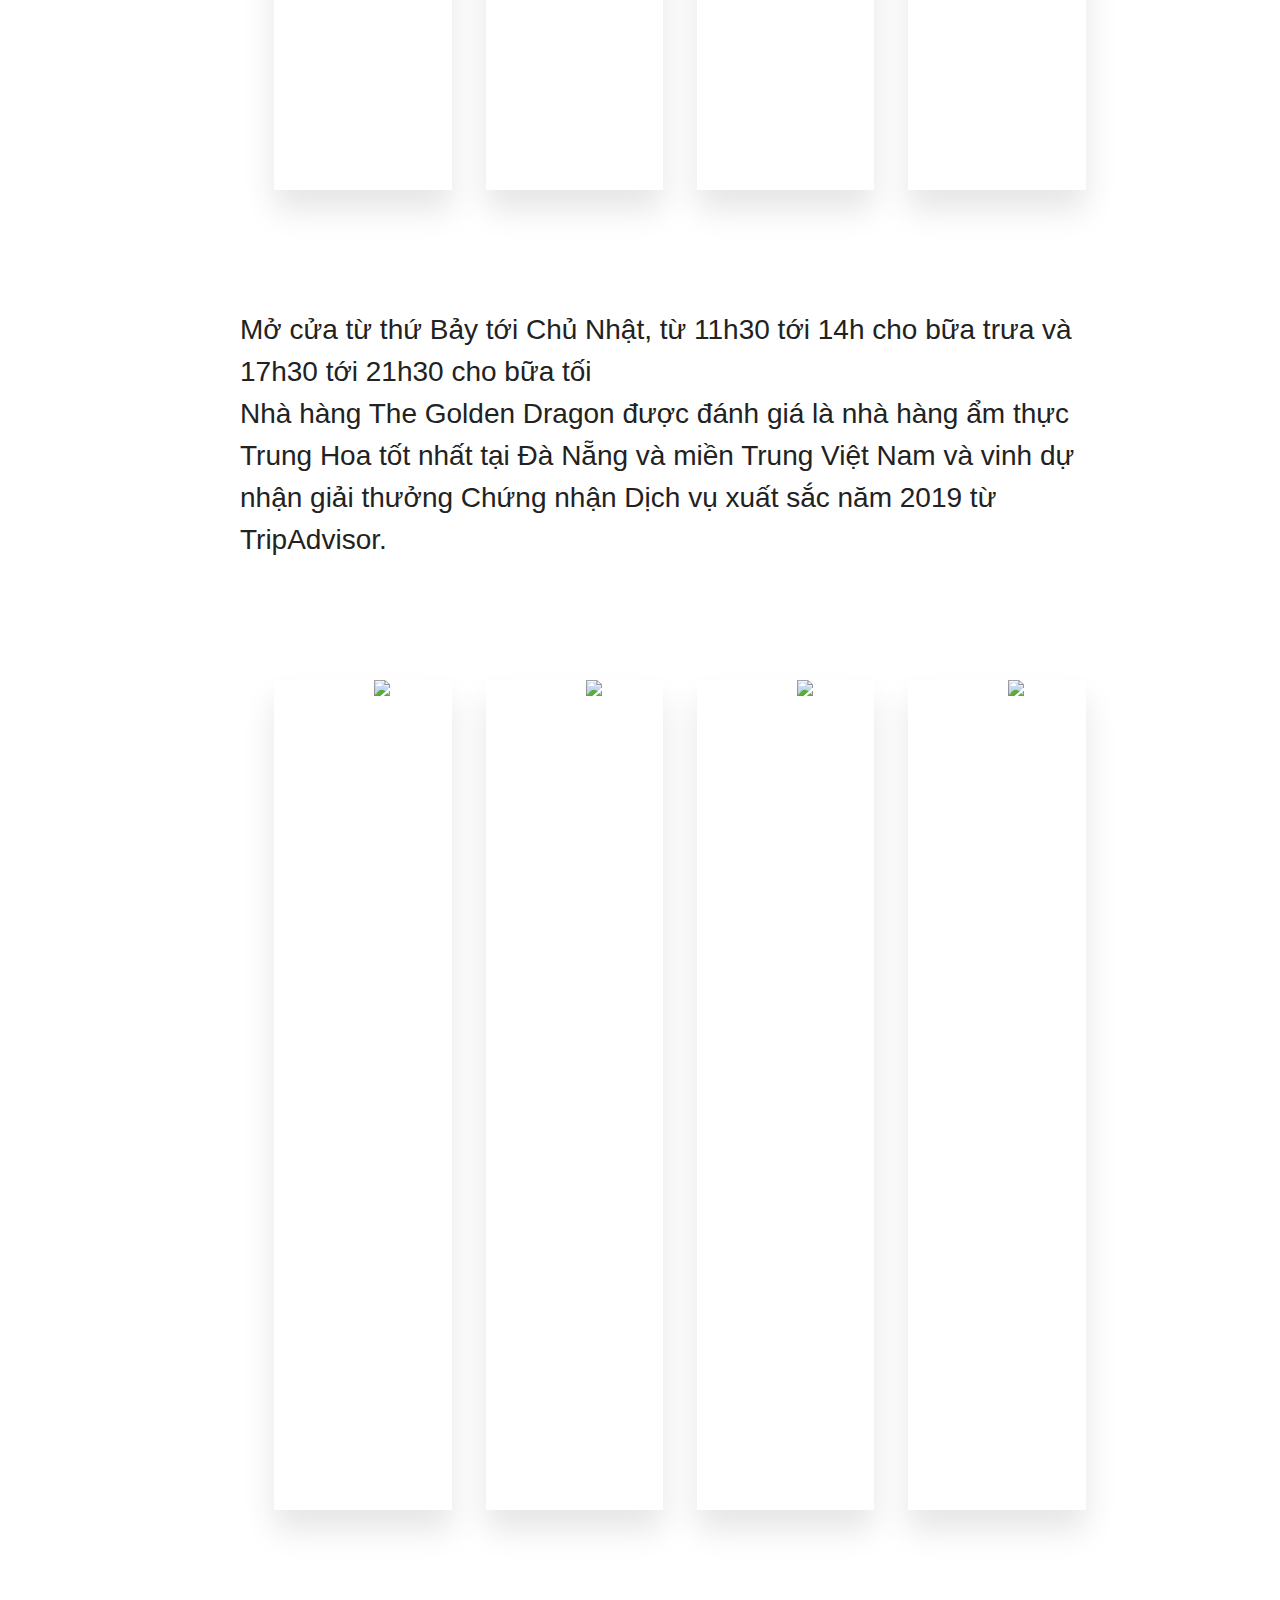
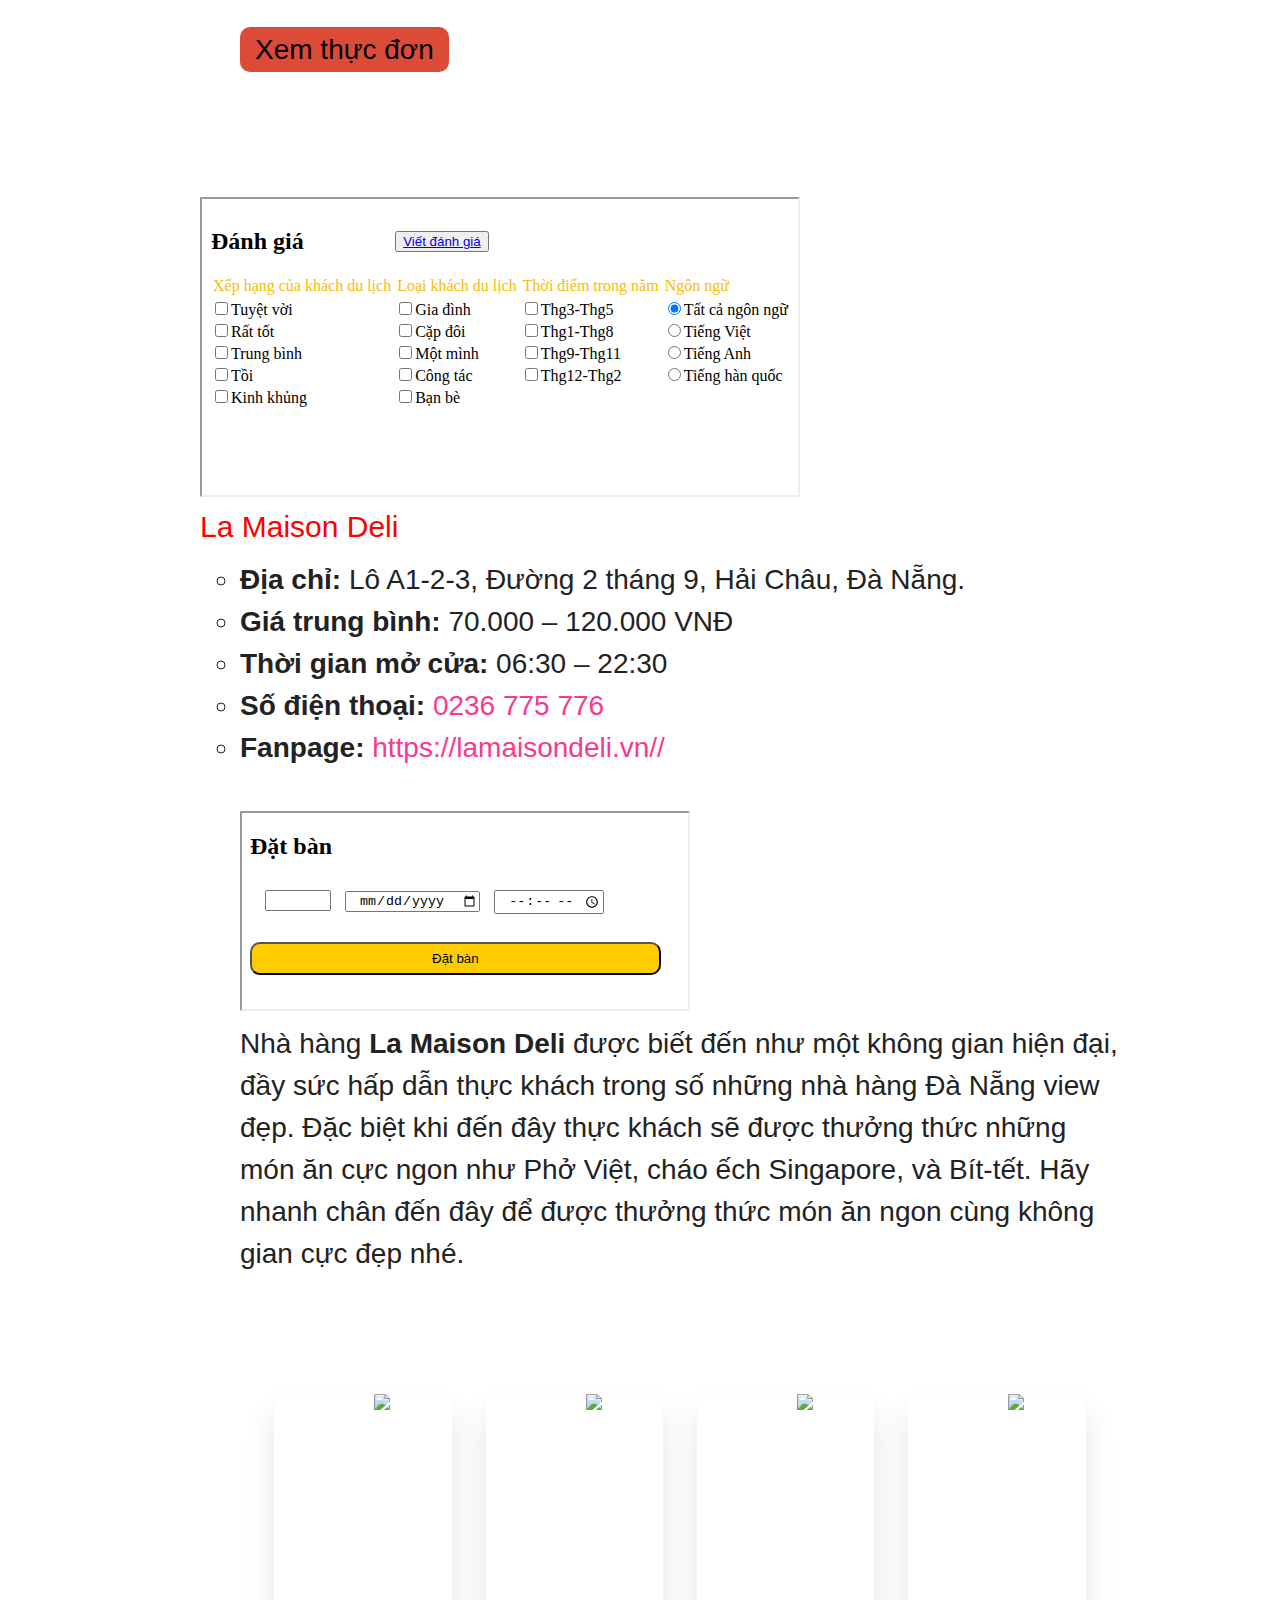
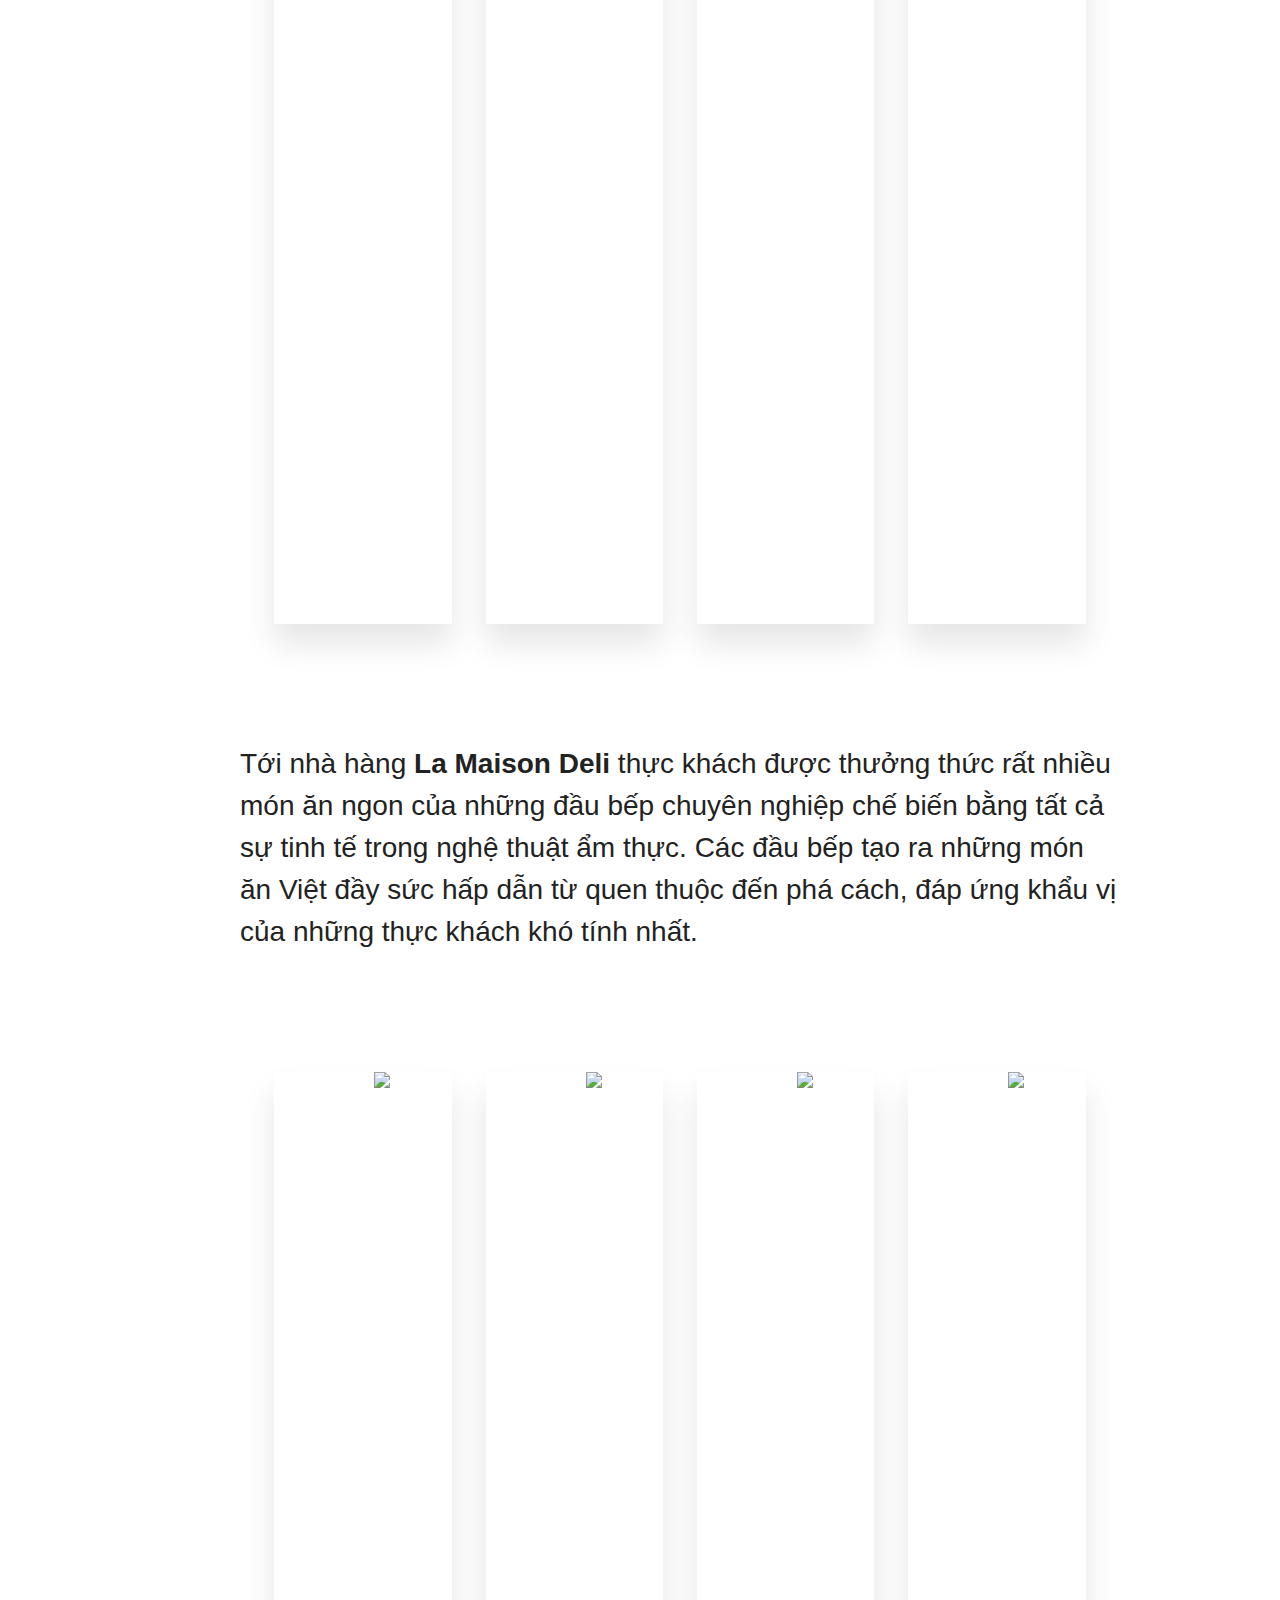
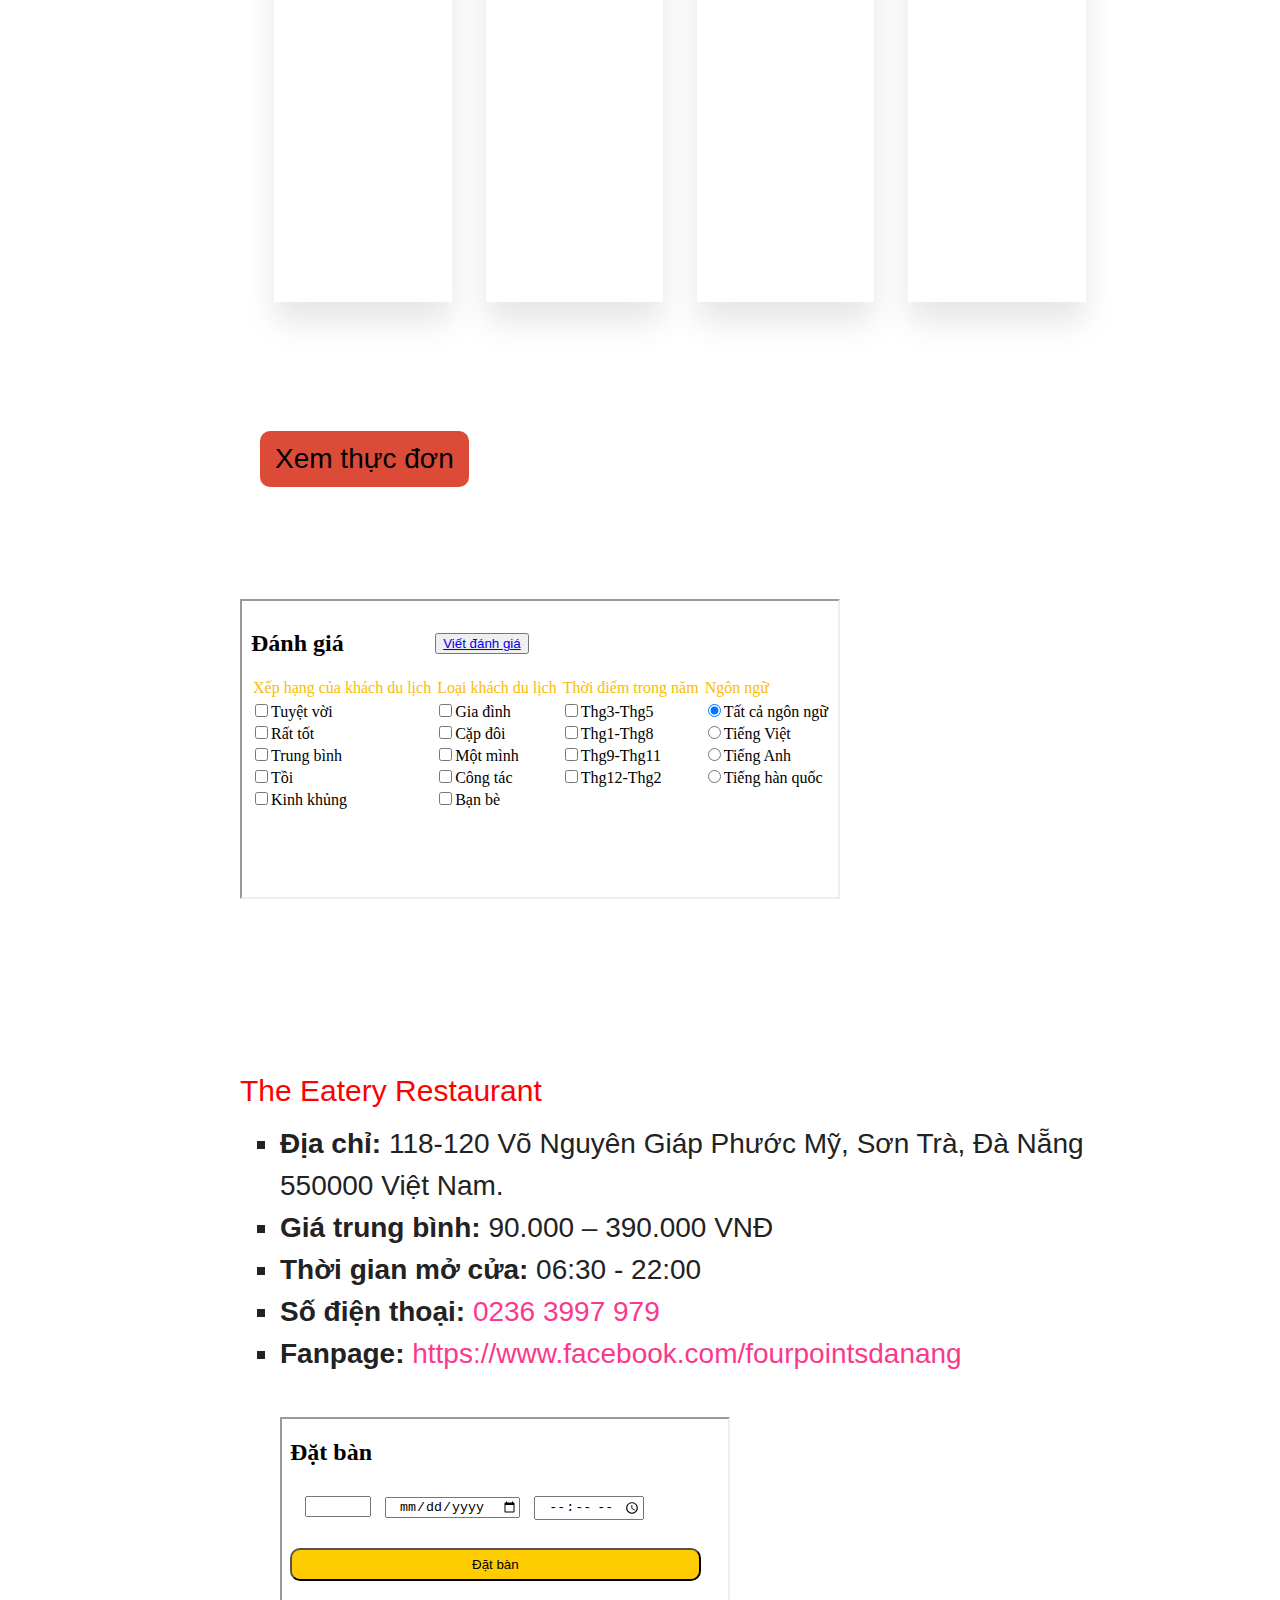
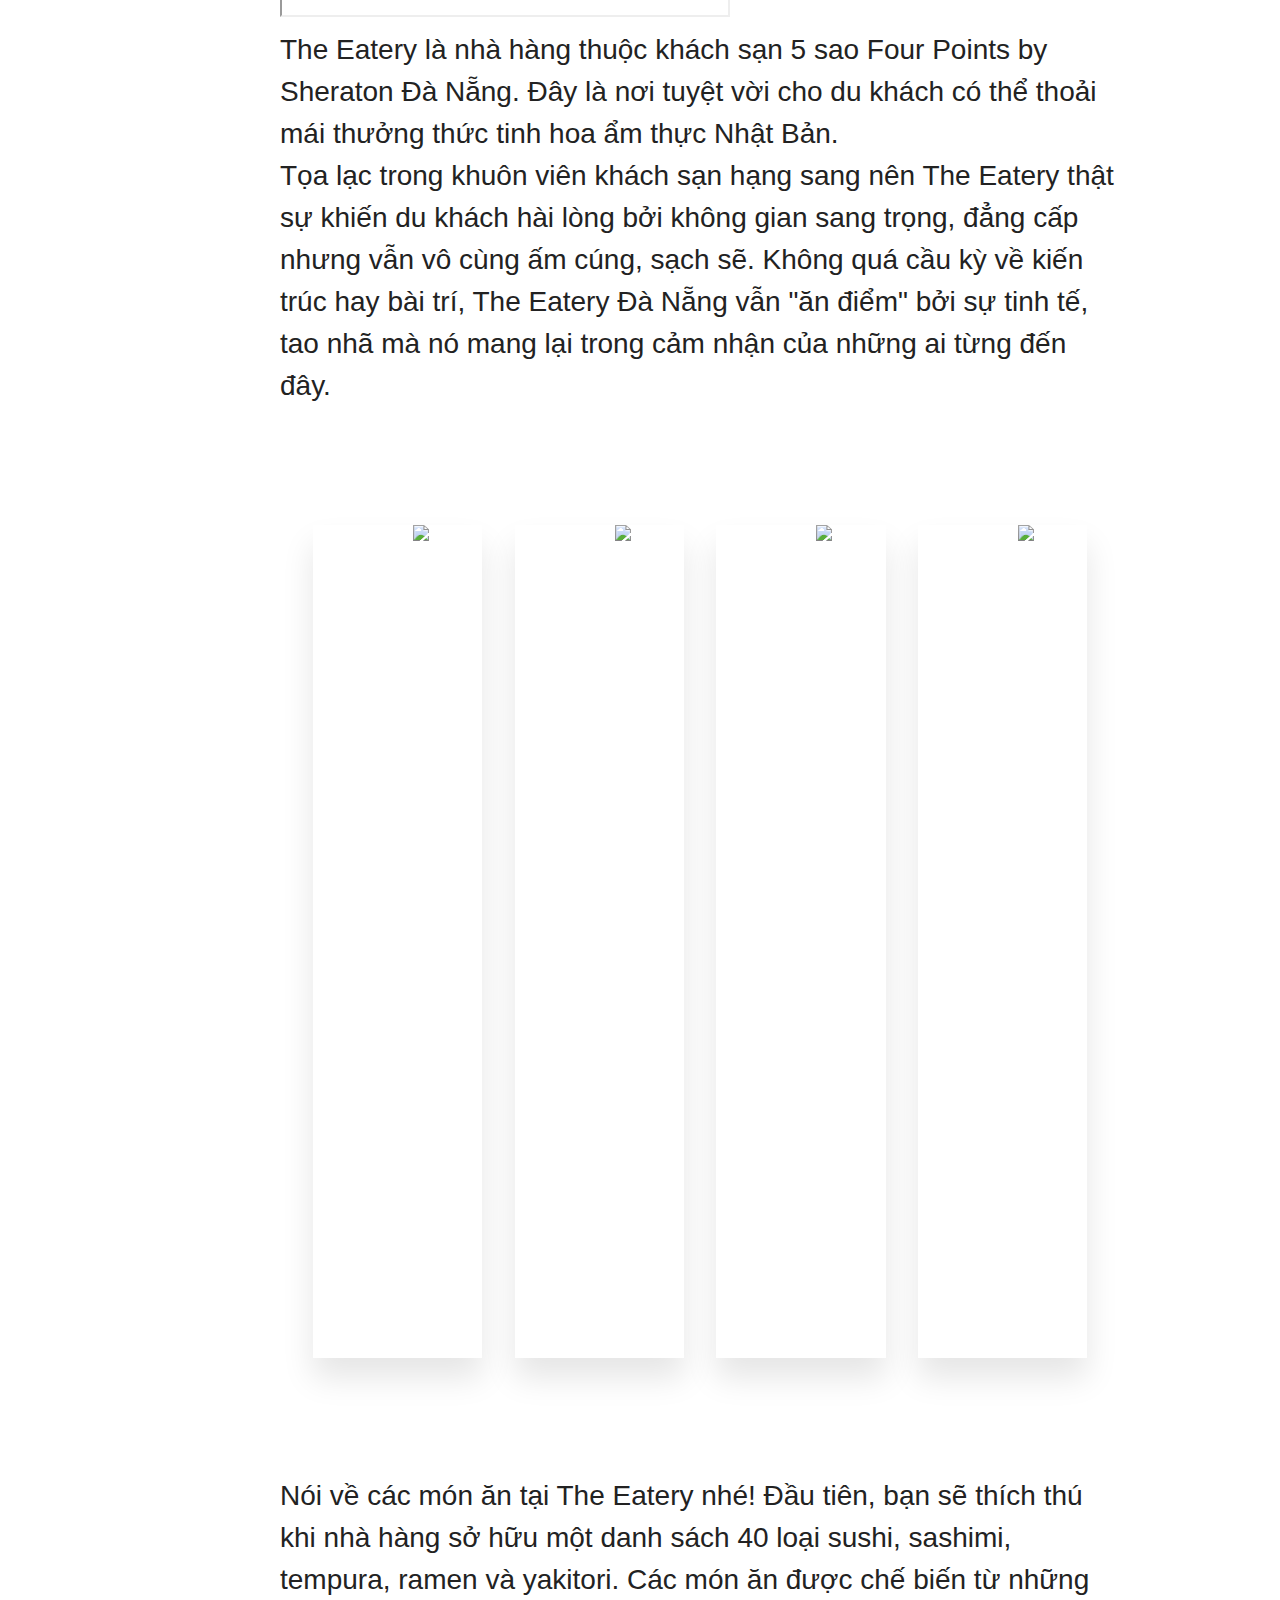
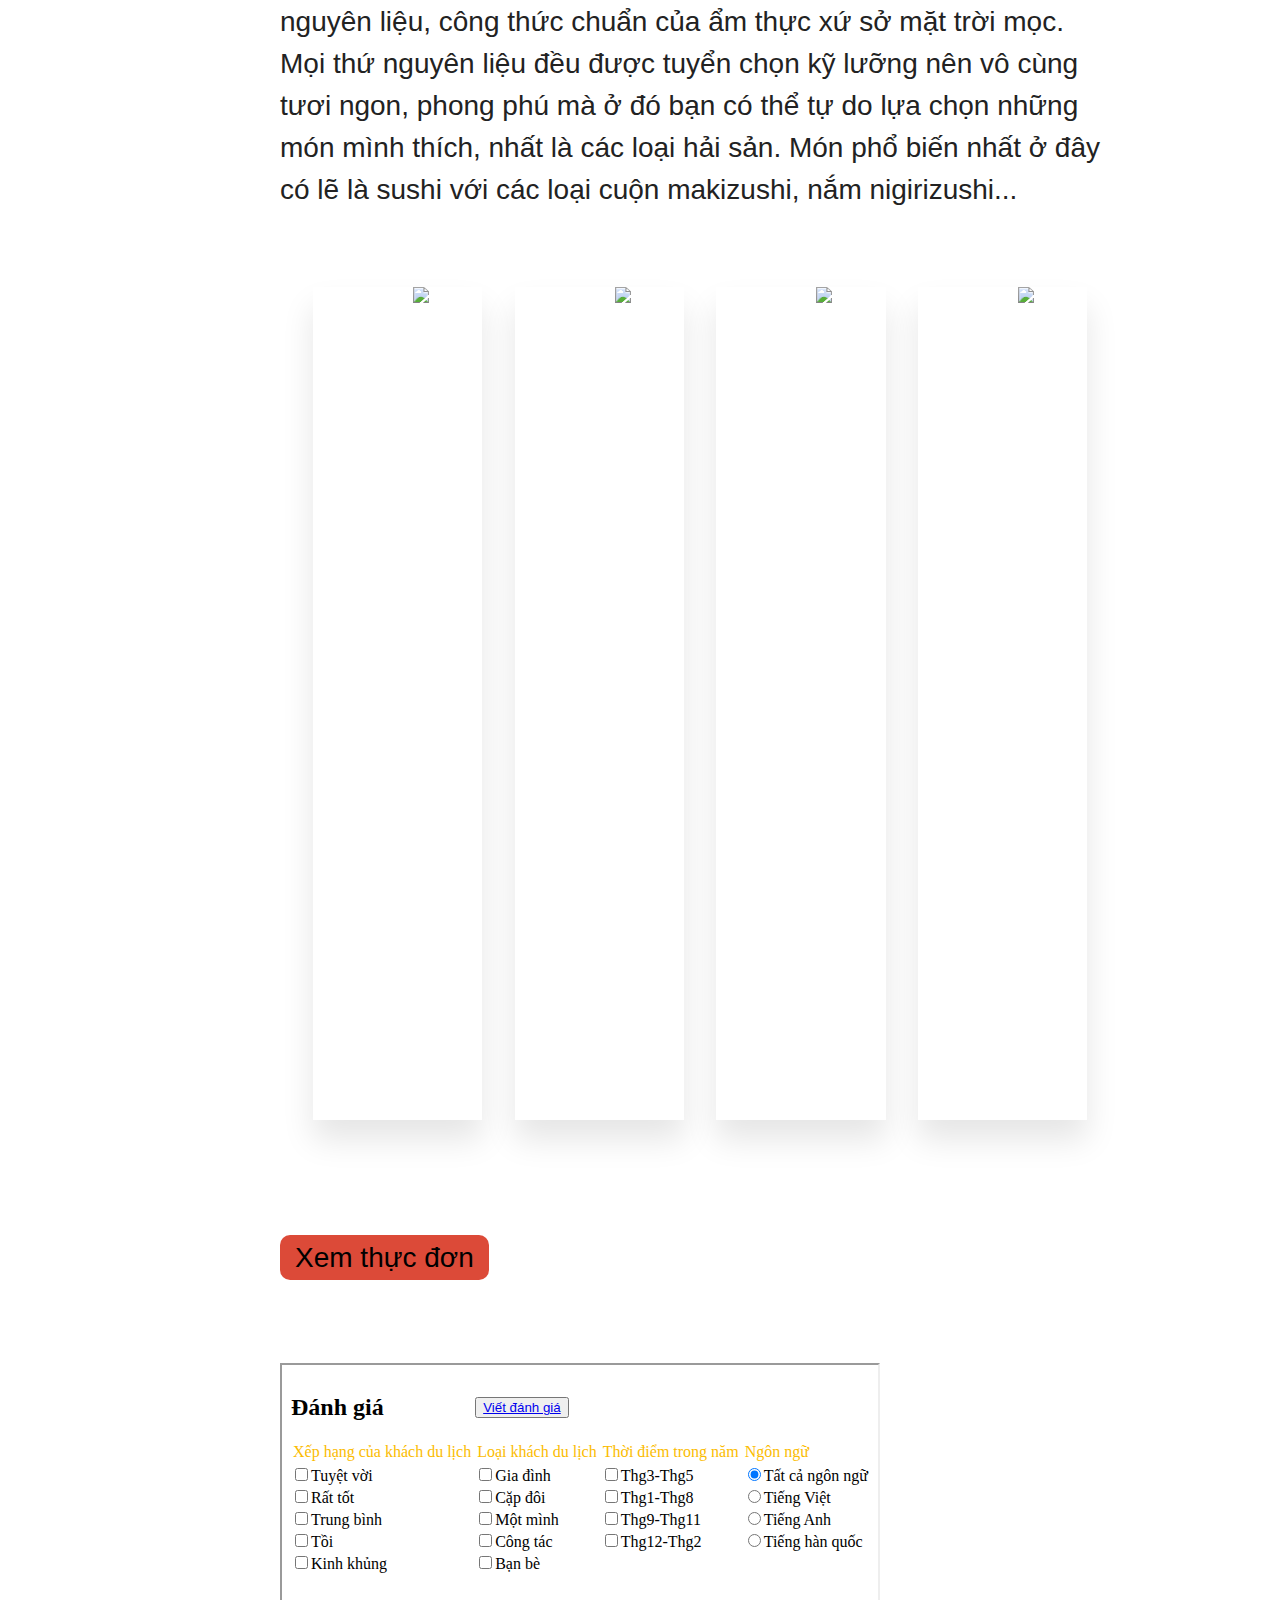
==== commit 6fff41fd: "Add files via upload" ====
--- a/Giới thiệu.html
+++ b/Giới thiệu.html
@@ -262,7 +262,7 @@
             <li><b>Thời gian mở cửa:</b> 06:30 – 22:30</li>
 
             <li><b>Số điện thoại: </b><a href="tel:0236775776">0236 775 776</a> </li>
-            <li><b>Fanpage: </b><a href="https://lamaisondeli.vn" target="_blank">https://lamaisondeli.vn//</a><li><br>
+            <li><b>Fanpage: </b><a href="https://lamaisondeli.vn" target="_blank">https://lamaisondeli.vn//</a></li><br>
                   <tr><td><iframe src="datban.html" width="450" height="200"></iframe></td> 
                   </tr>   <br>
                 Nhà hàng <b>La Maison Deli</b> được biết đến như một không gian hiện đại, đầy sức hấp dẫn thực khách trong số những nhà hàng Đà Nẵng view đẹp. Đặc biệt khi đến đây thực khách sẽ được thưởng thức những món ăn cực ngon như Phở Việt, cháo ếch Singapore, và Bít-tết. Hãy nhanh chân đến đây để được thưởng thức món ăn ngon cùng không gian cực đẹp nhé.<br><br><br>
--- a/gioithieu.css
+++ b/gioithieu.css
@@ -6,7 +6,7 @@
 	font-family: 'Gamja Flower';
 	font-size: 28px;
 	color: #222;
-	background-color: pink;
+	background-color: white;
 }
 h2{
 	color: red;
